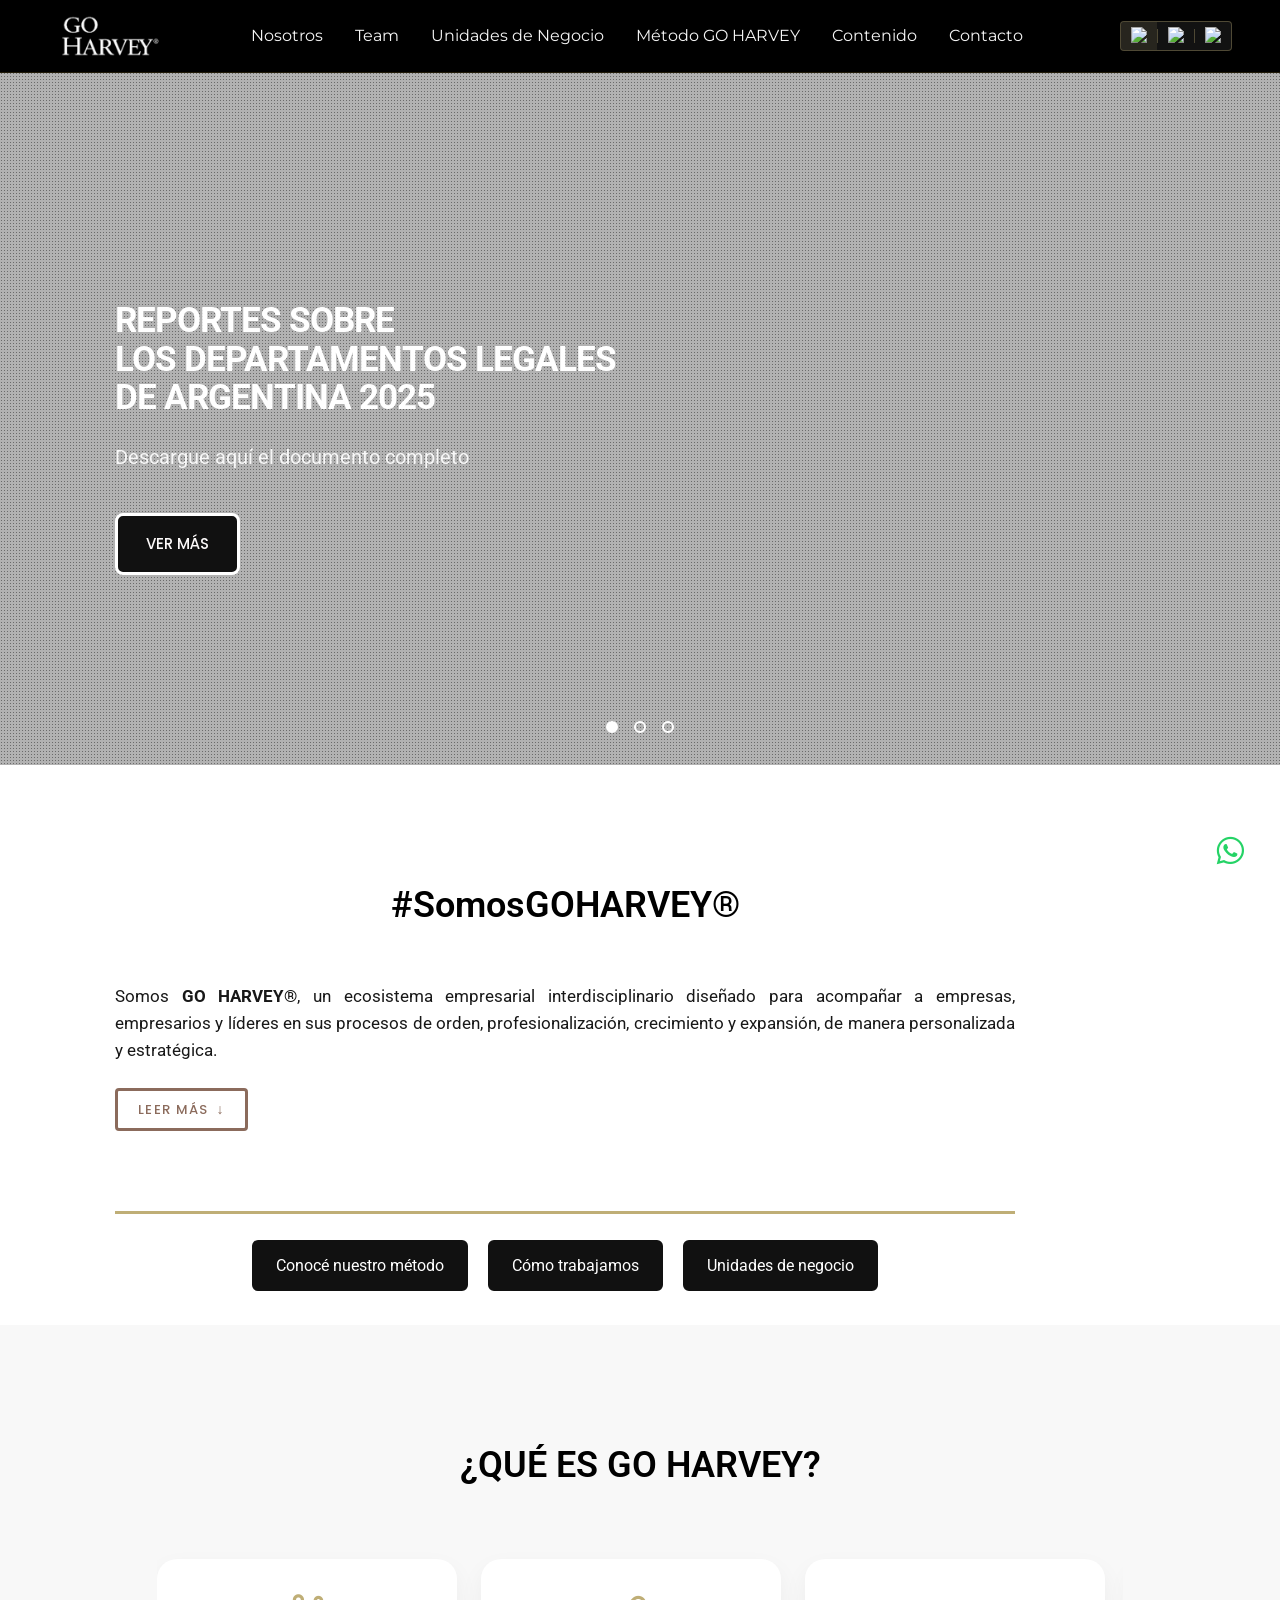
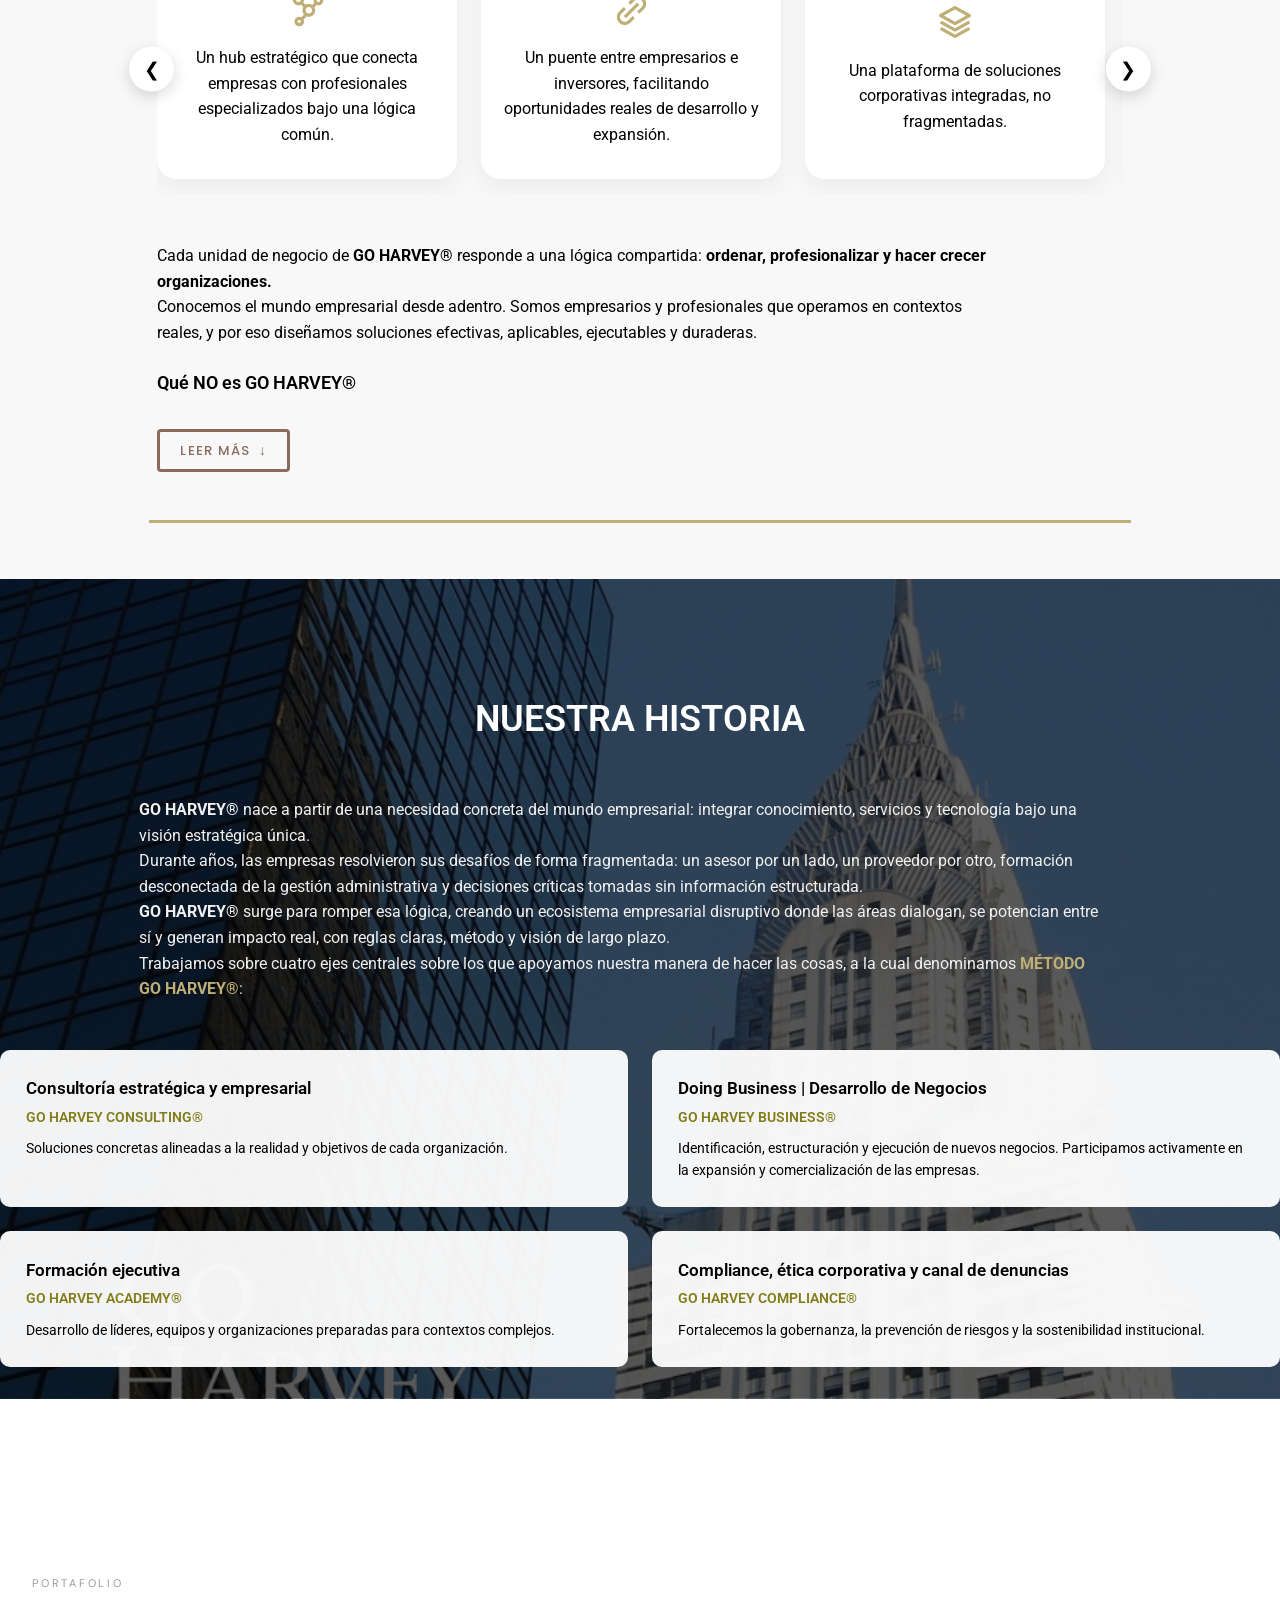
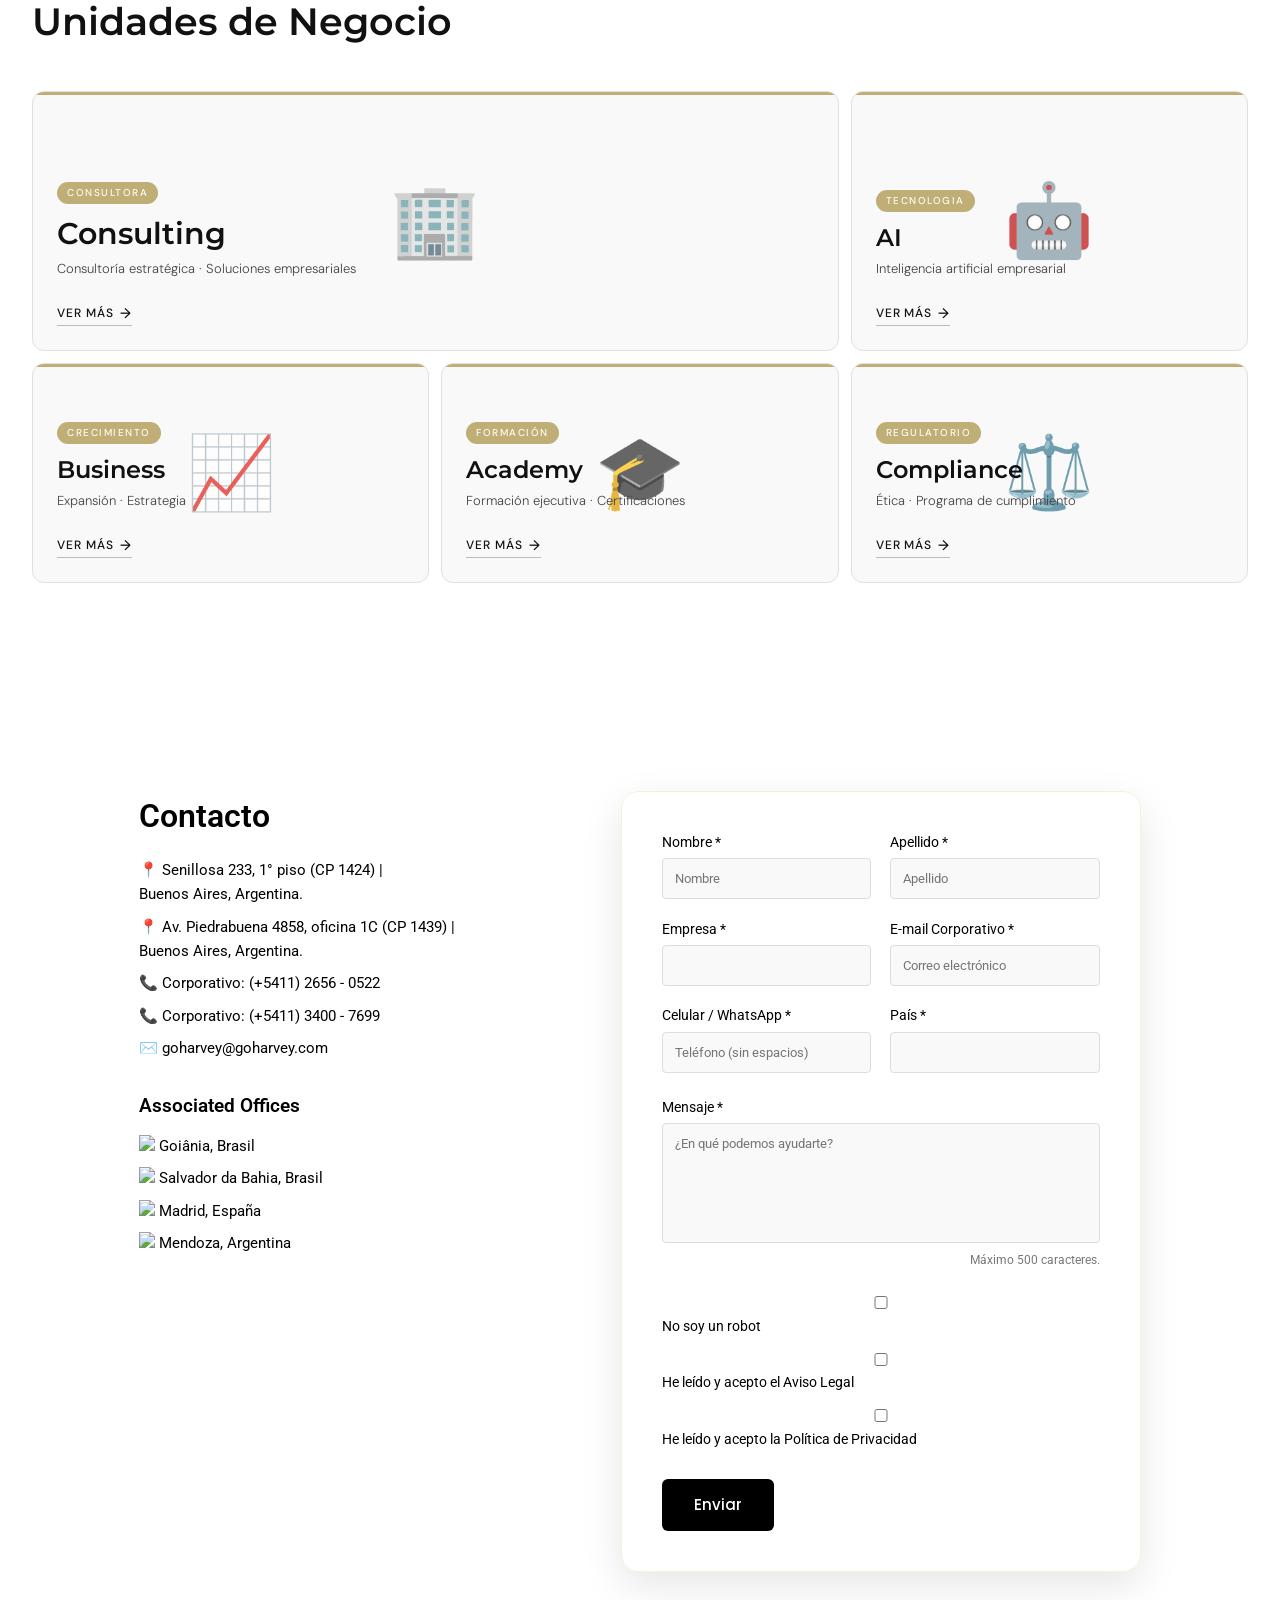
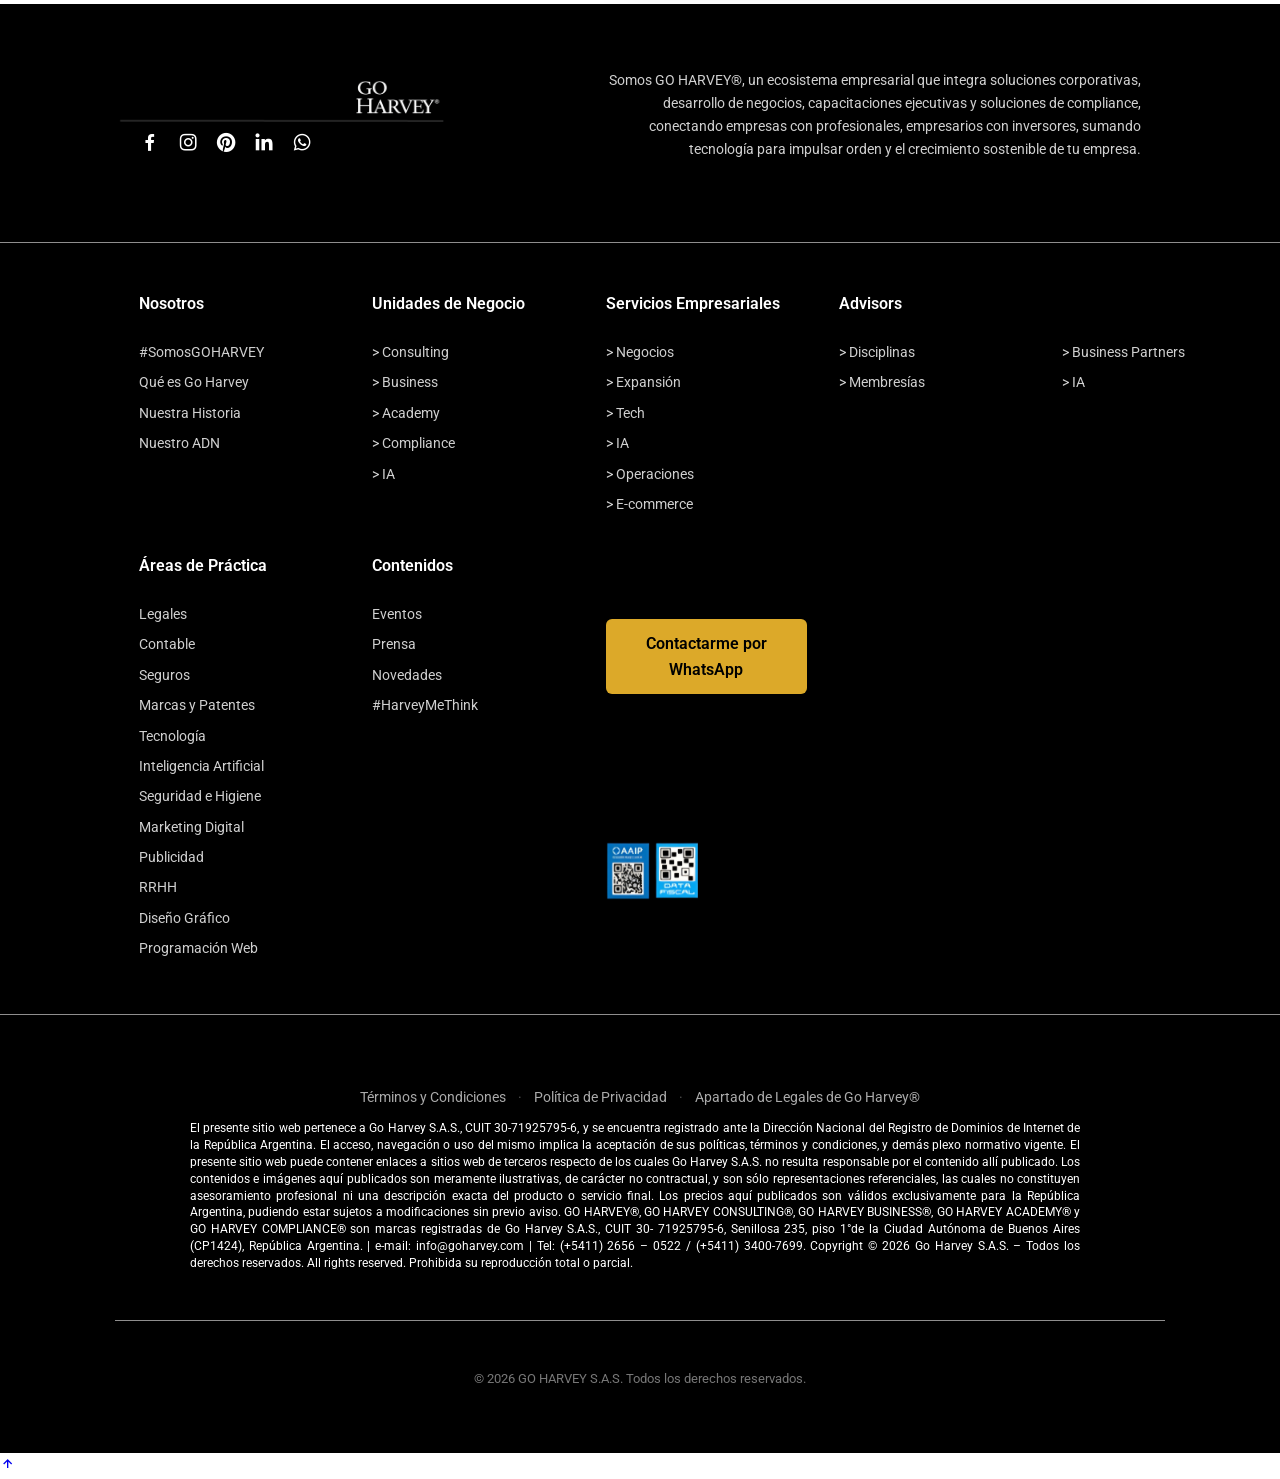
==== index.html @ 6072a7fe "Initial commit" ====
<!DOCTYPE html>
<html lang="es">
<head>
    <meta charset="UTF-8">
    <meta http-equiv="X-UA-Compatible" content="IE=edge">
    <meta name="viewport" content="width=device-width, initial-scale=1.0">
    <meta name="description" content="">
    <meta name="keywords" content="Franchising, Empresa, Franquicia, Franquicias, Franquiciar, Legal, Soluciones legales, Marketing,
    Branding Company, Obtener Franquicias, Franquiciacion de Empresa, Franquiciacion de Negocios, Emprendimientos, Estudio Jurídico,
    Derecho corporativo, Abogados laboral, Abogados de empresa, 
    Propiedad intelectual, Abogados defensa del consumidor, Abogados, Compliance y anticorrupción, Seguridad e higiene, Abogados marcas,
    Desarrollo de paginas web, Business.">
    <title>GO HARVEY</title>
    <link rel="shortcut icon" href="img/favicon.png" type="image/x-icon">
    <link rel="stylesheet" href="https://cdn.jsdelivr.net/npm/boxicons@latest/css/boxicons.min.css">
    <link rel="stylesheet" href="css/swiper-bundle.min.css">
    <link rel="preconnect" href="https://fonts.googleapis.com">
    <link rel="preconnect" href="https://fonts.gstatic.com" crossorigin>
    <link href="https://fonts.googleapis.com/css2?family=Roboto:ital,wght@0,300;0,400;0,500;0,700;0,900;1,400&display=swap" rel="stylesheet">
    <link href="https://fonts.googleapis.com/css2?family=Montserrat:wght@300;400;600;700&display=swap" rel="stylesheet">
    <link rel="preconnect" href="https://fonts.googleapis.com">
    <link href="https://fonts.googleapis.com/css2?family=Playfair+Display:wght@400;600&family=DM+Sans:wght@300;400;500&display=swap" rel="stylesheet">
    <link rel="stylesheet" href="css/style.css">
    <link rel="stylesheet" href="css/estilos.css">
    <link rel="stylesheet" href="css/header.css">
    <link rel="stylesheet" href="css/footer.css">
    <link rel="stylesheet" href="css/lang-switcher.css">
</head>

<body>
    <main class="main">
        <div id="header-container"></div>

        <!-- ══════════════════════════════════════
             HOME — VIDEO HERO
        ══════════════════════════════════════ -->
        <section class="home reveal" id="home">
            <div class="home-videos">
                <video class="home-video active" autoplay muted loop playsinline>
                    <source src="videos/video-1.mp4" type="video/mp4">
                </video>
                <video class="home-video" autoplay muted loop playsinline>
                    <source src="videos/video-2.mp4" type="video/mp4">
                </video>
                <video class="home-video" autoplay muted loop playsinline>
                    <source src="videos/video-3.mp4" type="video/mp4">
                </video>
            </div>

            <div class="home-overlay"></div>

            <div class="homecont container grid">

                <!-- Slide 1 -->
                <div class="homedata active">
                    <h1 class="homet" data-i18n="home.slide1.title">
                        Reportes sobre <br>
                        los Departamentos Legales <br>
                        de Argentina 2025
                    </h1>
                    <p class="homedes" data-i18n="home.slide1.desc">
                        Descargue aquí el documento completo
                    </p>
                    <div class="homebut">
                        <a href="#" class="button-cat" data-i18n="home.slide1.cta">VER MÁS</a>
                    </div>
                </div>

                <!-- Slide 2 -->
                <div class="homedata">
                    <h1 class="homet" data-i18n="home.slide2.title">
                        THE <br> GO HARVEY® <br> TEAM
                    </h1>
                    <p class="homedes" data-i18n="home.slide2.desc">
                        Gobernanza ejecutiva. Dirección estratégica. Ecosistema integrado
                    </p>
                    <a href="team.html" class="button-cat" data-i18n="home.slide2.cta">VER MÁS</a>
                </div>

                <!-- Slide 3 -->
                <div class="homedata">
                    <h1 class="homet" data-i18n="home.slide3.title">
                        Experiencia, Ética <br>
                        y Compromiso Profesional
                    </h1>
                    <p class="homedes" data-i18n="home.slide3.desc">
                        Soluciones jurídicas para empresas modernas
                    </p>
                    <a href="#" class="button-cat" data-i18n="home.slide3.cta">VER MÁS</a>
                </div>

            </div>

            <div class="home-controls">
                <button class="home-dot active" data-video="0"></button>
                <button class="home-dot" data-video="1"></button>
                <button class="home-dot" data-video="2"></button>
            </div>
        </section>


        <!-- ══════════════════════════════════════
             ABOUT — #SOMOSGOHARVEY
        ══════════════════════════════════════ -->
        <section class="section container about reveal delay-3" id="about">
            <div class="about-container">

                <div class="about-header">
                    <h4 class="stitle" data-i18n="about.hashtag">#SomosGOHARVEY®</h4>
                    <p class="about-intro" data-i18n="about.intro">
                        Somos <strong>GO HARVEY®</strong>, un ecosistema empresarial interdisciplinario diseñado para
                        acompañar a empresas, empresarios y líderes en sus procesos de orden, profesionalización,
                        crecimiento y expansión, de manera personalizada y estratégica.
                    </p>

                    <button class="btn-leer-mas" id="btnLeerMas" onclick="toggleLeerMas()">
                        <span data-i18n="about.readmore">Leer más</span> <span class="btn-arrow">↓</span>
                    </button>

                    <div class="about-expandible" id="aboutExpandible">
                        <div class="about-line"></div>
                        <p class="about-header" data-i18n="about.expand1">
                            Integramos consultoría estratégica, desarrollo de negocios, formación ejecutiva,
                            prevención de riesgos y soluciones de compliance, conectando empresas con
                            profesionales especializados, empresas con empresas (B2B) y empresarios con
                            inversores, incorporando tecnología aplicada —incluyendo Inteligencia Artificial—
                            para impulsar la toma de decisiones estratégicas, seguras y sostenibles.
                        </p>
                        <div class="about-line"></div>
                        <p class="about-header secondary" data-i18n="about.expand2">
                            Todo nuestro trabajo se articula bajo un estándar ético, estructurado y escalable,
                            pensado para el mundo de los negocios de hoy en día: contextos reales, complejos
                            y cambiantes.
                        </p>
                    </div>
                </div>

                <div class="about-extra about-expandible" id="aboutExpandible2">
                    <div class="about-line"></div>
                    <p data-i18n="about.expand3">
                        No operamos como un proveedor tradicional de servicios.
                        En <strong>GO HARVEY®</strong> actuamos como socios estratégicos de tu empresa,
                        involucrándonos en la toma de decisiones clave, en la ejecución y en la consolidación de
                        resultados que impactan directamente en el negocio.
                    </p>
                </div>

                <div class="about-line"></div>

                <div class="about-buttons">
                    <a href="metodo.html" class="button-about" data-i18n="about.btn.metodo">Conocé nuestro método</a>
                    <a href="metodo.html#como-trabajamos" class="button-about button-outline" data-i18n="about.btn.como">Cómo trabajamos</a>
                    <a href="unidades_negocio.html" class="button-about button-outline" data-i18n="about.btn.unidades">Unidades de negocio</a>
                </div>
            </div>
        </section>


        <!-- ══════════════════════════════════════
             QUE ES GO HARVEY
        ══════════════════════════════════════ -->
        <section class="section que-es reveal" id="que-es-go">

            <h2 class="stitle" data-i18n="que.title">¿QUÉ ES GO HARVEY?</h2>

            <div class="que-container container">

                <div class="que-carousel">
                    <button class="que-btn prev" onclick="scrollQue(-1)">❮</button>

                    <div class="que-track" id="queTrack">
                        <article class="que-card">
                            <i class='bx bx-network-chart'></i>
                            <p data-i18n="que.card1">Un hub estratégico que conecta empresas con profesionales especializados bajo una lógica común.</p>
                        </article>
                        <article class="que-card">
                            <i class='bx bx-link-alt'></i>
                            <p data-i18n="que.card2">Un puente entre empresarios e inversores, facilitando oportunidades reales de desarrollo y expansión.</p>
                        </article>
                        <article class="que-card">
                            <i class='bx bx-layer'></i>
                            <p data-i18n="que.card3">Una plataforma de soluciones corporativas integradas, no fragmentadas.</p>
                        </article>
                        <article class="que-card">
                            <i class='bx bx-buildings'></i>
                            <p data-i18n="que.card4">Un ecosistema empresarial diseñado para ordenar, profesionalizar y escalar organizaciones.</p>
                        </article>
                        <article class="que-card">
                            <i class='bx bx-brain'></i>
                            <p data-i18n="que.card5">Un modelo empresarial que incorpora tecnología e inteligencia artificial para optimizar procesos.</p>
                        </article>
                    </div>

                    <button class="que-btn next" onclick="scrollQue(1)">❯</button>
                </div>

                <div class="que-text">
                    <p class="abdes" data-i18n="que.text1">
                        Cada unidad de negocio de <strong>GO HARVEY®</strong> responde a una lógica compartida:
                        <strong>ordenar, profesionalizar y hacer crecer organizaciones.</strong>
                    </p>
                    <p class="abdes" data-i18n="que.text2">
                        Conocemos el mundo empresarial desde adentro.
                        Somos empresarios y profesionales que operamos en contextos reales, y por eso
                        diseñamos soluciones efectivas, aplicables, ejecutables y duraderas.
                    </p>

                    <h3 class="about-subtitle" data-i18n="que.noES.title">Qué NO es GO HARVEY®</h3>

                    <button class="btn-leer-mas2" id="btnLeerMas2" onclick="toggleLeerMas2()">
                        <span data-i18n="about.readmore">Leer más</span> <span class="btn-arrow">↓</span>
                    </button>

                    <ul class="about-list about-exp" id="aboutExp">
                        <li><p class="abdes" data-i18n="que.noES.1">Una consultora genérica que vende diagnósticos sin ejecución.</p></li>
                        <li><p class="abdes" data-i18n="que.noES.2">Una oficina tradicional de profesionales de diferentes disciplinas, trabajando de forma aislada.</p></li>
                        <li><p class="abdes" data-i18n="que.noES.3">Un marketplace de servicios sin criterio ni responsabilidad estratégica.</p></li>
                        <li><p class="abdes" data-i18n="que.noES.4">Un proveedor que entrega informes y se retira.</p></li>
                    </ul>
                </div>

                <div class="about-line"></div>
            </div>
        </section>


        <!-- ══════════════════════════════════════
             NUESTRA HISTORIA
        ══════════════════════════════════════ -->
        <section class="section historia reveal" id="nuestra-historia">
            <div class="historia-container container">
                <h2 class="stitle" data-i18n="historia.title">NUESTRA HISTORIA</h2>

                <p class="abdes" data-i18n="historia.p1">
                    <strong>GO HARVEY®</strong> nace a partir de una necesidad concreta del mundo empresarial:
                    integrar conocimiento, servicios y tecnología bajo una visión estratégica única.
                </p>
                <p class="abdes" data-i18n="historia.p2">
                    Durante años, las empresas resolvieron sus desafíos de forma fragmentada:
                    un asesor por un lado, un proveedor por otro, formación desconectada de la gestión
                    administrativa y decisiones críticas tomadas sin información estructurada.
                </p>
                <p class="abdes" data-i18n="historia.p3">
                    <strong>GO HARVEY®</strong> surge para romper esa lógica, creando un ecosistema empresarial
                    disruptivo donde las áreas dialogan, se potencian entre sí y generan impacto real,
                    con reglas claras, método y visión de largo plazo.
                </p>
                <p class="abdes" data-i18n="historia.p4">
                    Trabajamos sobre cuatro ejes centrales sobre los que apoyamos nuestra manera de hacer
                    las cosas, a la cual denominamos <strong><a href="metodo.html">MÉTODO GO HARVEY®</a></strong>:
                </p>
            </div>

            <div class="historia-metodo">
                <div class="metodo-item">
                    <h4 data-i18n="historia.m1.title">Consultoría estratégica y empresarial</h4>
                    <span translate="no">GO HARVEY CONSULTING®</span>
                    <p data-i18n="historia.m1.desc">Soluciones concretas alineadas a la realidad y objetivos de cada organización.</p>
                </div>
                <div class="metodo-item">
                    <h4 data-i18n="historia.m2.title">Doing Business | Desarrollo de Negocios</h4>
                    <span translate="no">GO HARVEY BUSINESS®</span>
                    <p data-i18n="historia.m2.desc">Identificación, estructuración y ejecución de nuevos negocios. Participamos activamente en la expansión y comercialización de las empresas.</p>
                </div>
                <div class="metodo-item">
                    <h4 data-i18n="historia.m3.title">Formación ejecutiva</h4>
                    <span translate="no">GO HARVEY ACADEMY®</span>
                    <p data-i18n="historia.m3.desc">Desarrollo de líderes, equipos y organizaciones preparadas para contextos complejos.</p>
                </div>
                <div class="metodo-item">
                    <h4 data-i18n="historia.m4.title">Compliance, ética corporativa y canal de denuncias</h4>
                    <span translate="no">GO HARVEY COMPLIANCE®</span>
                    <p data-i18n="historia.m4.desc">Fortalecemos la gobernanza, la prevención de riesgos y la sostenibilidad institucional.</p>
                </div>
            </div>
        </section>


        <!-- ══════════════════════════════════════
             CATEGORÍAS — UNIDADES DE NEGOCIO
        ══════════════════════════════════════ -->
        <section id="categorias" class="section category reveal">
            <div class="sec-wrap">
                <p class="sec-label" data-i18n="cat.label">Portafolio</p>
                <h2 class="sec-title" data-i18n="cat.title">Unidades de Negocio</h2>

                <div class="grid-main">

                    <div class="catcard featured" onclick="window.location.href='consulting.html'">
                        <div class="card-accent a1"></div>
                        <div class="card-bg">🏢</div>
                        <div class="card-body">
                            <span class="card-tag t1" data-i18n="cat.tag.consulting">Consultora</span>
                            <h3 class="card-name" translate="no">Consulting</h3>
                            <p class="card-desc" data-i18n="cat.desc.consulting">Consultoría estratégica · Soluciones empresariales</p>
                            <a class="card-link" href="consulting.html"><span data-i18n="cat.vermas">Ver más</span> <span class="arrow">→</span></a>
                        </div>
                    </div>

                    <div class="catcard" onclick="window.location.href='ia.html'">
                        <div class="card-accent a5"></div>
                        <div class="card-bg">🤖</div>
                        <div class="card-body">
                            <span class="card-tag t5" data-i18n="cat.tag.ia">Tecnologia</span>
                            <h3 class="card-name" translate="no">AI</h3>
                            <p class="card-desc" data-i18n="cat.desc.ia">Inteligencia artificial empresarial</p>
                            <a class="card-link" href="ia.html"><span data-i18n="cat.vermas">Ver más</span> <span class="arrow">→</span></a>
                        </div>
                    </div>

                    <div class="catcard" onclick="window.location.href='business.html'">
                        <div class="card-accent a2"></div>
                        <div class="card-bg">📈</div>
                        <div class="card-body">
                            <span class="card-tag t2" data-i18n="cat.tag.business">Crecimiento</span>
                            <h3 class="card-name" translate="no">Business</h3>
                            <p class="card-desc" data-i18n="cat.desc.business">Expansión · Estrategia</p>
                            <a class="card-link" href="business.html"><span data-i18n="cat.vermas">Ver más</span> <span class="arrow">→</span></a>
                        </div>
                    </div>

                    <div class="catcard" onclick="window.location.href='academy.html'">
                        <div class="card-accent a3"></div>
                        <div class="card-bg">🎓</div>
                        <div class="card-body">
                            <span class="card-tag t3" data-i18n="cat.tag.academy">Formación</span>
                            <h3 class="card-name" translate="no">Academy</h3>
                            <p class="card-desc" data-i18n="cat.desc.academy">Formación ejecutiva · Certificaciones</p>
                            <a class="card-link" href="academy.html"><span data-i18n="cat.vermas">Ver más</span> <span class="arrow">→</span></a>
                        </div>
                    </div>

                    <div class="catcard" onclick="window.location.href='compliance.html'">
                        <div class="card-accent a4"></div>
                        <div class="card-bg">⚖️</div>
                        <div class="card-body">
                            <span class="card-tag t4" data-i18n="cat.tag.compliance">Regulatorio</span>
                            <h3 class="card-name" translate="no">Compliance</h3>
                            <p class="card-desc" data-i18n="cat.desc.compliance">Ética · Programa de cumplimiento</p>
                            <a class="card-link" href="compliance.html"><span data-i18n="cat.vermas">Ver más</span> <span class="arrow">→</span></a>
                        </div>
                    </div>

                </div>
            </div>
        </section>


        <!-- ══════════════════════════════════════
             CONTACTO
        ══════════════════════════════════════ -->
        <section class="section contact" id="contacto">
            <div class="contact-container container">

                <!-- Columna izquierda -->
                <div class="contact-info">
                    <h2 class="contact-title" data-i18n="contact.title">Contacto</h2>

                    <ul class="contact-list">
                        <li>📍 Senillosa 233, 1° piso (CP 1424) | <br> Buenos Aires, Argentina.</li>
                        <li>📍 Av. Piedrabuena 4858, oficina 1C (CP 1439) | <br> Buenos Aires, Argentina.</li>
                        <li>📞 Corporativo: (+5411) 2656 - 0522</li>
                        <li>📞 Corporativo: (+5411) 3400 - 7699</li>
                        <li>✉️ goharvey@goharvey.com</li>
                    </ul>

                    <h3 class="contact-subtitle" data-i18n="contact.offices">Associated Offices</h3>
                    <ul class="offices-list">
                        <li><img src="https://flagcdn.com/w20/br.png"> Goiânia, Brasil</li>
                        <li><img src="https://flagcdn.com/w20/br.png"> Salvador da Bahia, Brasil</li>
                        <li><img src="https://flagcdn.com/w20/es.png"> Madrid, España</li>
                        <li><img src="https://flagcdn.com/w20/ar.png"> Mendoza, Argentina</li>
                    </ul>

                    <div class="contact-map">
                        <iframe
                            src="https://www.google.com/maps?q=Senillosa+235+Buenos+Aires&output=embed"
                            loading="lazy">
                        </iframe>
                    </div>
                </div>

                <!-- Columna derecha — formulario -->
                <div class="contact-form">
                    <form id="formContacto" method="POST" action="form.php">
                        <div class="form-grid">
                            <div>
                                <label data-i18n="contact.form.nombre">Nombre *</label>
                                <input type="text" name="nombre" data-i18n-ph="contact.form.nombre_ph" placeholder="Nombre" maxlength="30" pattern="[A-Za-zÁÉÍÓÚáéíóúñÑ ]{2,30}" title="Ingrese solo letras" required>
                            </div>
                            <div>
                                <label data-i18n="contact.form.apellido">Apellido *</label>
                                <input type="text" name="apellido" data-i18n-ph="contact.form.apellido_ph" placeholder="Apellido" maxlength="30" pattern="[A-Za-zÁÉÍÓÚáéíóúñÑ ]{2,30}" title="Ingrese solo letras" required>
                            </div>
                            <div>
                                <label data-i18n="contact.form.empresa">Empresa *</label>
                                <input type="text" name="empresa" data-i18n-ph="contact.form.empresa_ph" placeholder="" maxlength="30" pattern="[A-Za-zÁÉÍÓÚáéíóúñÑ ]{2,30}" required>
                            </div>
                            <div>
                                <label data-i18n="contact.form.email">E-mail Corporativo *</label>
                                <input type="email" name="email" data-i18n-ph="contact.form.email_ph" placeholder="Correo electrónico" required>
                            </div>
                            <div>
                                <label data-i18n="contact.form.tel">Celular / WhatsApp *</label>
                                <input type="text" name="telefono" data-i18n-ph="contact.form.tel_ph" placeholder="Teléfono (sin espacios)" pattern="[0-9+ ]{8,20}" inputmode="tel" maxlength="20" required>
                            </div>
                            <div>
                                <label data-i18n="contact.form.pais">País *</label>
                                <input type="text" name="pais" data-i18n-ph="contact.form.pais_ph" placeholder="" maxlength="30" pattern="[A-Za-zÁÉÍÓÚáéíóúñÑ ]{2,30}" required>
                            </div>
                        </div>

                        <div class="form-message">
                            <label data-i18n="contact.form.mensaje">Mensaje *</label>
                            <textarea name="mensaje" data-i18n-ph="contact.form.mensaje_ph" placeholder="¿En qué podemos ayudarte?" maxlength="500" required></textarea>
                            <span class="char-limit" data-i18n="contact.form.charlimit">Máximo 500 caracteres.</span>
                        </div>

                        <div class="form-checks">
                            <label><input type="checkbox" name="robot" required> <span data-i18n="contact.form.robot">No soy un robot</span></label>
                            <label><input type="checkbox" name="legal" required> <span data-i18n="contact.form.legal">He leído y acepto el Aviso Legal</span></label>
                            <label><input type="checkbox" name="privacidad" required> <span data-i18n="contact.form.privacidad">He leído y acepto la Política de Privacidad</span></label>
                        </div>

                        <input type="text" name="website" style="display:none">
                        <button type="submit" class="btn-submit" data-i18n="contact.send">Enviar</button>
                    </form>
                </div>

            </div>
        </section>

        <div id="footer-container"></div>

        <div class="floating-buttons">
            <button id="scrollTopBtn">↑</button>
            <a href="#" class="scrollup" id="scroll-up">
                <i class="bx bx-up-arrow-alt scrollupicon"></i>
            </a>
            <a href="https://www.whatsapp.com/channel/0029VbBnHM3Jf05YKOohJb1y" class="whatsapp-btn" target="_blank">
                <i class="bx bxl-whatsapp"></i>
            </a>
        </div>
    </main>

    <!-- ══════════════════════════════════════
         SCRIPTS — orden obligatorio
    ══════════════════════════════════════ -->
    
    <script src="https://cdn.jsdelivr.net/npm/i18next@23/i18next.min.js"></script>
    <script src="js/i18n.js"></script>
    <script src="js/layout.js"></script>
    <script src="js/main.js"></script>
    <script src="js/scrollreveal.js"></script>
    <script src="js/news-letter.js"></script>
    <script src="js/swiper-bundle.min.js"></script>

    <!-- Video slider -->
    <script>
    document.addEventListener('DOMContentLoaded', () => {
        const videos = document.querySelectorAll('.home-video');
        const texts  = document.querySelectorAll('.homedata');
        const dots   = document.querySelectorAll('.home-dot');
        if (!videos.length) return;

        let current = 0;
        const duration = 7000;

        function showSlide(index) {
            videos.forEach(v => v.classList.remove('active'));
            texts.forEach(t => t.classList.remove('active'));
            dots.forEach(d => d.classList.remove('active'));
            videos[index].classList.add('active');
            texts[index].classList.add('active');
            dots[index].classList.add('active');
            current = index;
        }

        dots.forEach(dot => {
            dot.addEventListener('click', () => showSlide(Number(dot.dataset.video)));
        });

        let interval = setInterval(nextSlide, duration);

        function nextSlide() {
            current = (current + 1) % videos.length;
            showSlide(current);
        }

        document.querySelector('.home').addEventListener('mouseenter', () => clearInterval(interval));
        document.querySelector('.home').addEventListener('mouseleave', () => { interval = setInterval(nextSlide, duration); });
    });
    </script>

    <!-- Formulario AJAX -->
    <script>
    document.addEventListener("DOMContentLoaded", function(){
        const form = document.getElementById("formContacto");
        form.addEventListener("submit", function(e){
            e.preventDefault();
            const data = new FormData(form);
            fetch("form.php", { method: "POST", body: data })
                .then(res => res.text())
                .then(res => {
                    if(res === "OK"){ alert("Mensaje enviado correctamente ✔"); form.reset(); }
                    else { alert("Error al enviar"); }
                })
                .catch(() => alert("Error de conexión"));
        });
    });
    </script>

    <!-- Expandibles -->
    <script>
    function toggleLeerMas() {
        const btn = document.getElementById('btnLeerMas');
        const bloques = document.querySelectorAll('.about-expandible');
        const estaAbierto = btn.classList.contains('abierto');
        bloques.forEach(el => el.classList.toggle('abierto'));
        btn.classList.toggle('abierto');
        const span = btn.querySelector('[data-i18n]');
        if (span) {
            const key = estaAbierto ? 'about.readmore' : 'about.readless';
            span.setAttribute('data-i18n', key);
            span.innerHTML = i18next.t(key);
        }
    }
    function toggleLeerMas2() {
        const btn = document.getElementById('btnLeerMas2');
        const bloques = document.querySelectorAll('.about-exp');
        const estaAbierto = btn.classList.contains('abierto');
        bloques.forEach(el => el.classList.toggle('abierto'));
        btn.classList.toggle('abierto');
        const span = btn.querySelector('[data-i18n]');
        if (span) {
            const key = estaAbierto ? 'about.readmore' : 'about.readless';
            span.setAttribute('data-i18n', key);
            span.innerHTML = i18next.t(key);
        }
    }
    </script>

    <!-- Carousel "Qué es" -->
    <script>
    function scrollQue(direction){
        const track = document.getElementById("queTrack");
        track.scrollBy({ left: direction * 320, behavior: "smooth" });
    }
    </script>

    <script src="js/btn-up.js"></script>
</body>
</html>
---- css/style.css ----
@import url('https://fonts.googleapis.com/css2?family=Poppins:wght@400;500;600;900&display=swap');

* {
    box-sizing: border-box;
    padding: 0;
    margin: 0;
}

/* Estado inicial */
.reveal {
  opacity: 0;
  transform: translateY(80px);
  transition: opacity 4s cubic-bezier(.19,1,.22,1),
              transform 4s cubic-bezier(.19,1,.22,1);
}


/* Cuando aparece */
.reveal.active {
  opacity: 1;
  transform: translateY(0);
}

.reveal.delay-1 { transition-delay: .5s; }
.reveal.delay-2 { transition-delay: .3s; }
.reveal.delay-3 { transition-delay: .8s; }


html {
    scroll-behavior: smooth;
    font-family: 'Roboto', sans-serif;
}

body {
    margin: 3.5rem 0 0 0;
    font-size: 16px;
    background: #fff;
    color: rgb(0, 0, 0);
    font-family: 'Roboto', sans-serif;
    font-weight: 400;
    line-height: 1.6;
}

h1, h2, h3, h4 {

    font-weight: 600;
}

ul {
    list-style: none;
}

a {
    text-decoration: none;
}

img {
    max-width: 100%;
    height: auto;
}

button,
input {
    border: none;
    outline: none;
}

button {
    cursor: pointer;
    font-family: 'Poppins', sans-serif;
    font-size: .938rem;
}

.section {
    padding: 4.5rem 0 2rem;
}

.stitle {
    font-size: 2.25rem !important;
    margin-bottom: 2rem;
    text-align: center;
}

.container {
    margin: 0 1.5rem;
    max-width: 1050px; 
    margin-left: auto;
    margin-right: auto;
}

.grid {
    display: grid;
}

.main {
    overflow: hidden;
}



/* HOME HERO */
.home {
  position: relative;
  height: 100vh;
  overflow: hidden;
}


/* Videos */
.home-videos {
  position: absolute;
  inset: 0;
}

.home-video {
  position: absolute;
  inset: 0;
  width: 100%;
  height: 100%;
  object-fit: cover;
  opacity: 0;
  transform: scale(1.05);
  transition: opacity .8s ease, transform 6s ease;
}

.home-video.active {
  opacity: 1;
 transform: scale(1);
}

/* Overlay */
.home-overlay {
  position: absolute;
  inset: 0;
  background-image: radial-gradient(rgba(0,0,0,0.4) 1px, transparent 1px);
    background-size: 3px 3px;
    background-color: rgba(0,0,0,0.3); /* Mantiene el oscurecimiento */
    z-index: 1;
}

/* Contenido */
.homecont {
  position: relative;
  z-index: 2;
  height: 100%;
  align-items: center;
}

.homedata {
  color: #fff;
  max-width: 720px;
  position: absolute; 
  transform: translateY(-50%) translateY(15px);
  opacity: 0;
  visibility: hidden;  
  transition: opacity 1.2s ease, transform 1.2s cubic-bezier(0.22, 1, 0.36, 1);
  backface-visibility: hidden;
  -webkit-backface-visibility: hidden; 
  perspective: 1000px;
  will-change: opacity, transform;
}

.homedata.active {
  opacity: 1;
  transform: translateY(0);
  visibility: visible; 
  position: relative; 
}

/* Botones */
.home-controls {
  position: absolute;
  bottom: 2rem;
  left: 50%;
  transform: translateX(-50%);
  display: flex;
  gap: 1rem;
  z-index: 3;
}

.home-dot {
  width: 12px;
  height: 12px;
  border-radius: 50%;
  border: 1px solid #fff;
  background: transparent;
  cursor: pointer;
}

.home-dot.active {
  background: #fff;
}

/* Tablets en adelante (768px) */
@media screen and (min-width: 768px) {
    .homet {
        font-size: 3.5rem;
        /* Usamos clamp para que el texto sea fluido entre móvil y escritorio sin saltos bruscos */
        font-size: clamp(2rem, 5vw, 4.5rem);
        line-height: 1.1;
    margin-bottom: 1.5rem;
    font-weight: 700;
    text-transform: uppercase;
    letter-spacing: -1px;
    }
    
   .homedes {
    font-size: clamp(1rem, 2vw, 1.25rem);
    margin-bottom: 2.5rem;
    max-width: 600px;
    color: rgba(255, 255, 255, 0.9);
    }

   
    .homedata.active .homet {
        animation: fadeInUp 0.8s ease forwards 0.2s;
    }

    .homedata.active .homedes {
        animation: fadeInUp 0.8s ease forwards 0.4s;
    }
    .homedata.active .button-cat {
    animation: fadeInUp 0.8s ease forwards 0.6s;
    .homecont {
        text-align: left; 
    }
}
}
/* Keyframes para el efecto de revelado */
@keyframes fadeInUp {
    from {
        opacity: 0;
        transform: translateY(20px);
    }
    to {
        opacity: 1;
        transform: translateY(0);
    }
}

@media screen and (max-width: 767px) {
    .homecont {
        /* Centramos todo en móviles para mejor estética */
        display: flex;
        justify-content: center;
        text-align: center;
        padding: 0 1.5rem;
    }

    .homedata {
        width: 100%;
        max-width: 100%;
    }

    /* Hacemos los puntos de control un poco más grandes para que sean fáciles de tocar */
    .home-dot {
        width: 14px;
        height: 14px;
    }
}
/* Evitar que los videos se vean "aplastados" en pantallas muy anchas o raras */
.home-video {
    object-position: center;
}

/* Ajuste para los puntos/controles */
.home-controls {
    position: absolute;
    bottom: 2rem;
    left: 50%;
    transform: translateX(-50%);
    display: flex;
    gap: 1rem;
    z-index: 10;
}

.home-dot {
    width: 12px;
    height: 12px;
    border-radius: 50%;
    border: 2px solid #fff;
    background: transparent;
    cursor: pointer;
}

.home-dot.active {
    background: #fff;
}



.button {
    display: inline-block;
    background-color: #171717;
    color: #fff;
    padding: 1rem 1.75rem;
    border-radius: .5rem;
    font-weight: 500;
    transition: .3s;
}

.button-cat {
    cursor: pointer;
    font-family: 'Poppins', sans-serif;
    font-size: .938rem;
}

.button-cat{
    display: inline-block;
    background-color: #111111;
    color: #fcf9f9;
    border: 3px solid #ffffff;
    padding: 1rem 1.75rem;
    border-radius: .5rem;
    font-weight: 500;
    transition: .3s;
}

.button-cat:hover {
    background-color: #D8B97A;
}

.buttonicon {
    font-size: 1.25rem;
}


/* ABOUT */
.about-container{
    max-width: 900px;
    width: 100%;
}
.about {
    padding: 4rem 1rem;
    text-align: center;
}

/* HEADER */
.about-header {
    width: 100%;
    max-width: 900px;
    margin: 0 auto 3rem;
    text-align: justify;
}

.about-title {
    font-size: 1.6rem;
    margin: 1rem 0;
}

.about-intro {
    text-align: justify; 
    opacity: 0.9;
}

/* LÍNEA DECORATIVA */
.about-line {
    width: 100%;
    height: 3px;
    background: #BFAE76;
    margin: 1.5rem 0;
}



/* CIERRE */
.about-extra {
    max-width: 900px;
    width: 100%;
    margin: 0 auto 2rem;
    text-align: justify;
}


.about-intro,
.about-highlight,
.about-extra {
    font-size: 17px;
    line-height: 1.6;
    max-width: 900px;
    width: 100%;
}


/* BOTONES */
.about-buttons {
    display: flex;
    flex-wrap: wrap;
    justify-content: center;
    gap: 1rem;
}

/* BOTONES (mejorados) */
.button-about {
    background: #111;
    color: #fff;
    border: 2px solid #ffffff;
    padding: 0.8rem 1.5rem;
    border-radius: 0.5rem;
    transition: 0.3s;
}

.button-about:hover {
    background: #BFAE76;
    color: #000;
}


/* EXPANDIBLE */
.about-expandible {
    max-height: 0;
    overflow: hidden;
    opacity: 0;
    transition: max-height 0.6s ease, opacity 0.5s ease;
}

.about-expandible.abierto {
    max-height: 1000px;
    opacity: 1;
}
.about-exp {
    max-height: 0;
    overflow: hidden;
    opacity: 0;
    transition: max-height 0.6s ease, opacity 0.5s ease;
}

.about-exp.abierto {
    max-height: 1000px;
    opacity: 1;
}

/* BOTÓN LEER MÁS */
.btn-leer-mas {
    display: inline-flex;
    align-items: center;
    gap: 8px;
    margin-top: 1.5rem;
    background: none;
    border: 3px solid #8b6b5c;
    color: #8b6b5c;
    font-size: 13px;
    font-weight: 500;
    letter-spacing: 0.1em;
    text-transform: uppercase;
    padding: 8px 20px;
    border-radius: 4px;
    cursor: pointer;
    transition: background 0.2s, color 0.2s;
}

.btn-leer-mas:hover {
    background: #BFAE76;
    color: #fff;
}

.btn-leer-mas .btn-arrow {
    display: inline-block;
    transition: transform 0.3s ease;
    font-size: 14px;
}

.btn-leer-mas.abierto .btn-arrow {
    transform: rotate(180deg);
}

/* BOTÓN LEER MÁS */
.btn-leer-mas2 {
    display: inline-flex;
    align-items: center;
    gap: 8px;
    margin-top: 1.5rem;
    background: none;
    border: 3px solid #8b6b5c;
    color: #8b6b5c;
    font-size: 13px;
    font-weight: 500;
    letter-spacing: 0.1em;
    text-transform: uppercase;
    padding: 8px 20px;
    border-radius: 4px;
    cursor: pointer;
    transition: background 0.2s, color 0.2s;
}

.btn-leer-mas2:hover {
    background: #BFAE76;
    color: #fff;
}

.btn-leer-mas2 .btn-arrow {
    display: inline-block;
    transition: transform 0.3s ease;
    font-size: 14px;
}

.btn-leer-mas2.abierto .btn-arrow {
    transform: rotate(180deg);
}


/* ===== QUE ES GO HARVEY (ESTILO PILARES) ===== */

.que-es{
    background: #f8f8f8;
}
/* ===== CARRUSEL GO HARVEY ===== */

.que-es{
    background: #f8f8f8;
}

.que-carousel{
    position: relative;
    margin-top: 2rem;
}

/* TRACK */
.que-track{
    display: flex;
    gap: 1.5rem;
    overflow-x: auto;
    scroll-behavior: smooth;
    padding: 1rem 0;
}

/* ocultar scrollbar */
.que-track::-webkit-scrollbar{
    display: none;
}

/* CARDS (MAS LARGAS 👇) */
.que-card{
    min-width: 300px;
    max-width: 300px;
    height: 220px; /* 🔥 más altura */
    
    background: #fff;
    border-radius: 20px;
    padding: 2rem 1.4rem;
    
    display: flex;
    flex-direction: column;
    justify-content: center;

    text-align: center;

    box-shadow: 0 10px 24px rgba(0,0,0,.05);
    transition: transform .3s ease, box-shadow .3s ease;
}

.que-card:hover{
    transform: translateY(-6px);
    box-shadow: 0 14px 30px rgba(0,0,0,.10);
}

/* ICONO */
.que-card i{
    font-size: 2.4rem;
    color: #BFAE76;
    margin-bottom: 1rem;
}

/* TEXTO */
.que-card p{
    line-height: 1.6;
}

/* BOTONES */
.que-btn{
    position: absolute;
    top: 50%;
    transform: translateY(-50%);
    
    background: #fff;
    border: none;
    width: 45px;
    height: 45px;
    border-radius: 50%;
    
    box-shadow: 0 5px 15px rgba(0,0,0,.15);
    cursor: pointer;
    
    font-size: 1.2rem;
    transition: 0.3s;
    z-index: 2;
}

.que-btn:hover{
    background: #BFAE76;
    color: #fff;
}

.que-btn.prev{
    left: -20px;
}

.que-btn.next{
    right: -20px;
}

/* TEXTO INFERIOR */
.que-text{
    margin-top: 3rem;
    max-width: 900px;
}

/* LISTA */
.about-list{
    margin-top: 1.5rem;
    padding-left: 1.2rem;
}

.about-list li{
    margin-bottom: .8rem;
    list-style: disc;
    text-align: left;
}

@media (max-width: 768px){

    .que-card{
        min-width: 260px;
        max-width: 260px;
        height: 200px;
    }

    .que-btn{
        display: none; /* en mobile se usa swipe */
    }
}



















/* ================= NUESTRA HISTORIA BACKGROUND ================= */

.historia{
    position: relative;
    width: 100%;
    padding: 6rem 0;

    /* imagen + capa oscura */
    background: linear-gradient(
        rgba(0,0,0,0.65),
        rgba(0,0,0,0.65)
    ),
    url('../img/29.png');

    background-size: cover;
    background-position: center;
    background-attachment: fixed;
}


.historia-metodo {
    margin-top: 3rem;
    display: flex;
    flex-direction: column;
    gap: 1.5rem;
}

.historia .stitle{
    color:#fff;
}

.historia .abdes{
    color:#f1f1f1;
}

.historia a{
    color:#BFAE76;
}

/* GRID 2x2 */
.historia-metodo {
    margin-top: 3rem;
    display: grid;
    grid-template-columns: repeat(2, 1fr);
    gap: 1.5rem;
}

/* TARJETAS */
.metodo-item {
    background: rgba(255,255,255,0.95);
    padding: 1.6rem;
    border-radius: 10px;
    transition: 0.3s;
    text-align: left;
}

/* TITULO */
.metodo-item h4 {
    font-size: 1.05rem;
    margin-bottom: 0.3rem;
}

/* SUBTITULO */
.metodo-item span {
    display: block;
    font-weight: 600;
    margin-bottom: 0.6rem;
    color: #827c18;
    font-size: 0.85rem;
}

/* TEXTO */
.metodo-item p {
    font-size: 0.9rem;
    line-height: 1.5;
}

/* HOVER SUTIL */
.metodo-item:hover {
    transform: translateY(-4px);
    box-shadow: 0 10px 25px rgba(0,0,0,0.1);
}



/*-----------------------------CATEGORY-------------------------------*/

/* ── SECCIÓN ── */
.sec-wrap {
  padding: 4rem 2rem;
  font-family: 'DM Sans', sans-serif;
}

.sec-label {
  font-size: 11px;
  letter-spacing: 0.25em;
  text-transform: uppercase;
  color: #999;
  margin: 0 0 0.5rem;
  font-weight: 400;
}

.sec-title {
  font-family: 'Montserrat', sans-serif;
  font-size: 2.4rem;
  font-weight: 600;
  color: #111;
  margin: 0 0 3rem;
  line-height: 1.1;
}

/* ── GRILLA ── */
.grid-main {
  display: grid;
  grid-template-columns: 1fr 1fr 1fr;
  gap: 12px;
}

/* ── TARJETAS ── */
.catcard {
  position: relative;
  overflow: hidden;
  border-radius: 12px;
  border: 0.5px solid #e0e0e0;
  background: #f9f9f9;
  cursor: pointer;
  transition: transform 0.35s cubic-bezier(0.22, 1, 0.36, 1), border-color 0.2s;
  min-height: 220px;
  display: flex;
  align-items: flex-end;
}



.catcard.featured {
  grid-column: span 2;
  min-height: 260px;
}

/* Ícono decorativo de fondo */
.card-bg {
  position: absolute;
  inset: 0;
  display: flex;
  align-items: center;
  justify-content: center;
  font-size: 72px;
  opacity: 0.8;
  transition: opacity 0.35s ease, transform 0.5s ease;
  pointer-events: none;
}


/* Barra de color superior */
.card-accent {
  position: absolute;
  top: 0; left: 0; right: 0;
  height: 3px;
  border-radius: 12px 12px 0 0;
}

/* Contenido */
.card-body {
  position: relative;
  z-index: 1;
  padding: 1.5rem;
  width: 100%;
}

.card-tag {
  display: inline-block;
  font-size: 10px;
  letter-spacing: 0.15em;
  text-transform: uppercase;
  font-weight: 500;
  padding: 3px 10px;
  border-radius: 20px;
  margin-bottom: 0.75rem;
}

.card-name {
  font-family: 'Montserrat', sans-serif;
  font-size: 1.5rem;
  font-weight: 600;
  color: #111;
  margin: 0 0 0.4rem;
  line-height: 1.2;
}

.catcard.featured .card-name {
  font-size: 1.9rem;
}

.card-desc {
  font-size: 13px;
  color: #434343;
  margin: 0 0 1.25rem;
  line-height: 1.5;
  font-weight: 300;
}

.card-link {
  display: inline-flex;
  align-items: center;
  gap: 6px;
  font-size: 12px;
  font-weight: 500;
  letter-spacing: 0.08em;
  text-transform: uppercase;
  text-decoration: none;
  color: #111;
  border-bottom: 1px solid #bbb;
  padding-bottom: 2px;
  transition: gap 0.2s ease, border-color 0.2s;
}

.card-link:hover {
  gap: 10px;
  color: #95885e;
}

.arrow {
  font-size: 14px;
  line-height: 1;
}

/* ── COLORES DE BARRAS ── */
.a1 { background: #BFAE76; } /* azul   - Empresa     */
.a2 { background: #BFAE76; } /* verde  - Negocios    */
.a3 { background: #BFAE76; } /* ámbar  - Academia    */
.a4 { background: #BFAE76; } /* coral  - Cumplimiento*/
.a5 { background: #BFAE76; } /* púrpura- AI          */

/* ── COLORES DE ETIQUETAS ── */
.t1 { background: #BFAE76; color: #fffbf0; } /* Empresa      */
.t2 { background: #BFAE76; color: #fffcf3; } /* Negocios     */
.t3 { background: #BFAE76; color: #fffcf3; } /* Academia     */
.t4 { background: #BFAE76; color: #fffcf3; } /* Cumplimiento */
.t5 { background: #BFAE76; color: #fffcf3; } /* AI           */

.card-link:hover {
  opacity: 0.30;
  transform: scale(1.02);
}

.catcard:has(.card-link:hover) {
  transform: translateY(-4px);
  border-color: #BFAE76;
}

.catcard:hover{
opacity: 0.7;
  transform: scale(1.02);
}

/* ── RESPONSIVE ── */
@media (max-width: 768px) {
  .grid-main {
    grid-template-columns: 1fr 1fr;
  }
  .catcard.featured {
    grid-column: span 2;
  }
}

@media (max-width: 480px) {
  .grid-main {
    grid-template-columns: 1fr;
  }
  .catcard.featured {
    grid-column: span 1;
    min-height: 200px;
  }
  .sec-title {
    font-size: 1.8rem;
  }
}


/* SWIPER */
.pdcontainer {
    grid-template-columns: repeat(2, 1fr);
    gap: 1.5rem;
    padding-top: 1rem;
}

.pdcontent {
    position: relative;
    background: #0c0b0b;
    border-radius: 1rem;
    padding: 1.5rem 0 1rem 0;
    text-align: center;
    overflow: hidden;

}

.productimg {
    width: 90px;
    transition: .3s;
}

.pdsub,
.pdprice {
    display: block;
}

.pdsub {
    font-size: .75rem;
    margin-bottom: .5rem;
}
.pdtitle,
.pdprice {
    color: #fff;
    font-weight: 500;
    font-size: .938rem;
}

.pdbut {
    display: inline-flex;
    padding: .5rem;
    border-radius: .25rem .25rem .75rem .25rem;
    position: absolute;
    right: -3rem;
    bottom: 0;
}
.producticon {
    font-size: 1.25rem;
    color: #fff;
}

.pdcontent:hover .productimg {
    transform: translateY(-.5rem);
}

.pdcontent:hover .pdbut {
    right: 0;
}



/* Heredamos el centrado pero cambiamos el ancho máximo */
.container-full {
    max-width: 80%; /* O el ancho que necesites para el Swiper */
    margin-left: auto;
    margin-right: auto;
    padding: 0 1rem;
}



/* CONTACTO */
.contact {
  padding: 5rem 0;
}



.contact-container {
  display: grid;
  grid-template-columns: 1fr 1.2fr;
  gap: 3rem;
}


.contact-form{
    padding: 40px;
  border:1px solid rgba(212,175,55,.18);
  border-radius:18px;
  box-shadow:0 14px 40px rgba(0,0,0,.10);
}


/* Info */
.contact-title {
  font-size: 2rem;
  margin-bottom: 1rem;
}

.contact-list,
.offices-list {
  list-style: none;
  padding: 0;
  margin-bottom: 1.5rem;
}

.contact-list li,
.offices-list li {
  margin-bottom: .5rem;
  font-size: .95rem;
}

.contact-subtitle {
  margin: 2rem 0 .75rem;
  font-weight: 600;
}

/* Mapa */
.contact-map iframe {
  width: 100%;
  height: 250px;
  border: 0;
  border-radius: 6px;
}

/* Formulario */
.contact-form label {
  display: block;
  font-size: .85rem;
  margin-bottom: .3rem;
}

.contact-form input,
.contact-form textarea {
  width: 100%;
  padding: .75rem;
  border: 1px solid #ddd;
  background: #f9f9f9;
  border-radius: 4px;
  font-family: inherit;
}

.form-grid {
  display: grid;
  grid-template-columns: 1fr 1fr;
  gap: 1.2rem;
}

.form-message {
  margin-top: 1.5rem;
}

.form-message textarea {
  height: 120px;
  resize: none;
}

.char-limit {
  display: block;
  text-align: right;
  font-size: .75rem;
  color: #777;
}

.form-checks {
  margin: 1.5rem 0;
  display: flex;
  flex-direction: column;
  gap: .5rem;
  font-size: .85rem;
}

/* Botón */
.btn-submit {
  background: #000;
  color: #fff;
  padding: .9rem 2rem;
  border: none;
  border-radius: 6px;
  cursor: pointer;
  font-weight: 500;
  transition: background .3s ease, color .3s ease;
}
.btn-submit:hover {
  background: #dca929;
  color: #000;
  transform: translateY(-1px);
}

/* RESPONSIVE */
@media (max-width: 768px) {
  .contact-container {
    grid-template-columns: 1fr;
  }

  .form-grid {
    grid-template-columns: 1fr;
  }

  .contact-map iframe {
    height: 200px;
  }
}








/*BREAKPOINTS*/

@media screen and (max-width: 320px) {
    .container {
        margin-left: 1rem;
        margin-right: 1rem;
    }
    .homeimg{
        height: 200px;
    }
    .homebut {
        flex-direction: column;
        width: max-content;
        row-gap: 1rem;
    }
    .pdcontainer
    {
        grid-template-columns: .8fr;
        justify-content: center;

    }
}

@media screen and (min-width: 576px) {
    .abcontainer{
        grid-template-columns: .8fr;
        justify-content: center;
    }
    .newslc {
        display: grid;
        grid-template-columns: .7fr;
        justify-content: center;
    }
    .newld {
        padding: 0 3rem;
    }
}

@media screen and (min-width: 767px)  {
    body {
        margin: 0;
    }

    .section {
        padding: 7rem 0 2rem;
    }


    .homecont {
        padding: 8rem 0 2rem;
        grid-template-columns: repeat(2, 1fr);
        gap: 4rem;
    }

    .homeimg {
        height: 300px;
    }

    .home {
    height: 85vh;
  }

  .homet {
    font-size: 2.2rem;
  }

    .catcontainer {
        grid-template-columns: repeat(2, 1);
        justify-content: center;

    }
    .abcontainer {
        grid-template-columns: repeat(2, 1fr);
        align-items: center;
    }


    .about-statement {
        padding: 0 1rem;
    }

    .about-highlight {
        font-size: 0.95rem;
    }




    .abti,
    .abdata
    {
        text-align: initial;

    }

    .aboutimg {
        width: 250px;
    }

    .pdcontainer{
        grid-template-columns: repeat(3, 200px);
        justify-content: center;
        gap: 2rem;
    }

    .dscont {
        grid-template-columns: repeat(2, max-content);
        justify-content: center;
        align-items: center;
        column-gap: 3rem;
        padding: 3rem 0;
        border-radius: 3rem;
    }

    .disimg {
        width: 350px;
        order: -1;
    }
    .disdata {
        padding-right: 6rem;

    }
    .newslc {
        grid-template-columns: .5fr;
    }
    .ftcontainer {
        grid-template-columns: repeat(4, 1fr);
        justify-items: center;
        column-gap: 1rem;
    }

}

@media screen and (min-width: 992px) {

    .container{
        margin-left: auto;
        margin-right: auto;
    }

    .stitle {
        font-size: 1.5rem;
        margin-bottom: 3rem;
    }
    .homecont {
        padding-top: 9rem;
        gap: 3rem;
    }
    .homeg{
        padding-top: 50px;
    }
    .homeimg {
        height: 300px;
        transform: translateY(-3rem);
    }
    .homet{
        margin-bottom: 1.5rem;
    }
    .homedes {
        margin-bottom: 2.5rem;
        padding-right: 2rem;
    }
    .catcontainer{
        column-gap: 8rem;
    }
    .catimg {
        width: 200px;
    }
    .abcontainer {
        column-gap: 7rem;
    }
    .aboutimg {
        width: 350px;
    }
    .abdes {
        padding-right: 2rem;

    }

    .pdcontainer {
        gap: 3.5rem;
    }
    .pdcontent {
        border-radius: 1.5rem;
    }
    .productimg {
        width: 110px;
    }
    .pdtitle {
        font-size: 1rem;
    }

    .dscont {
        column-gap: 7rem;
    }
    .newcontent {
        width: 310px;
        border-radius: 1rem;
        padding: 2rem 0;
    }
    .newimg {
        width: 150px;
    }
    .newimg,
    .newsub {
        margin-bottom: 1rem;
    }
    .newti {
        font-size: 1rem;
    }
    .footercopy {
        margin-top: 6rem;
    }
}

@media screen and (min-width: 1200px)  {

    .homeimg {
        height: 420px;
    }
    

}

@media (max-width: 768px) {
  .footer-top {
    flex-direction: column;
    gap: 1.5rem;
    text-align: center;
  }

  .footer-brand {
    font-size: 1.8rem;
  }
  .abdes {
    font-size: 15px;
  }
}


/* ===== RESPONSIVE ===== */

/* tablet */
@media screen and (max-width: 900px){
  .catcontainer{
    grid-template-columns: repeat(2, 1fr);
  }
}

/* celular */
@media screen and (max-width: 500px){
  .catcontainer{
    grid-template-columns: 1fr;
  }
}

#msgExito {
  opacity: 0;
  transform: translateY(10px);
  transition: .4s ease;
}

#msgExito.show {
  opacity: 1;
  transform: translateY(0);
}


/* =========================
   TABLET
========================= */
@media (max-width: 992px) {

    .about {
        padding: 3rem 1rem;
    }

    .about-header {
        margin-bottom: 2rem;
    }

    .about-title {
        font-size: 1.4rem;
    }

    .about-intro,
    .about-highlight,
    .about-extra {
        font-size: 1rem;
        line-height: 1.6;
    }

    .about-statement {
        margin: 1.5rem auto;
    }

    .about-line {
        height: 2px;
    }
}

/* =========================
   TABLET
========================= */
@media (max-width: 992px) {

    .about {
        padding: 2.5rem 1rem;
    }

    .about-header,
    .about-statement,
    .about-extra {
        max-width: 100%;
        padding: 0 0.5rem;
    }

    .about-title {
        font-size: 1.4rem;
    }

    .about-intro,
    .about-highlight,
    .about-extra {
        font-size: 0.98rem;
        line-height: 1.6;
    }

    .about-line {
        width: 100%;
    }
}


/* =========================
   MOBILE
========================= */
@media (max-width: 576px) {

    .about {
        padding: 2rem 0.8rem;
    }

    .about-header,
    .about-statement,
    .about-extra {
        padding: 0;
    }

    .about-title {
        font-size: 1.2rem;
        text-align: left;
    }

    .about-intro,
    .about-highlight,
    .about-extra {
        font-size: 0.92rem;
        line-height: 1.5;
        text-align: left; /* 👈 clave */
    }

    .about-line {
        width: 100%;
        margin-bottom: 1rem;
    }

    /* 🔥 BOTONES ARREGLADOS */
    .about-buttons {
        flex-direction: column;
        align-items: center; /* 👈 evita stretch */
        gap: 0.8rem;
    }

    .button-about {
        width: auto; /* 👈 NO full width */
        min-width: 200px;
        max-width: 260px;
        text-align: center;
        padding: 0.7rem 1.2rem;
    }
}


/* ── RESPONSIVE CATEGORÍAS ── */

/* Tablet grande (hasta 1024px) */
@media (max-width: 1024px) {
    .grid-main {
        grid-template-columns: 1fr 1fr;
    }

    .catcard.featured {
        grid-column: span 2;
        min-height: 240px;
    }
}

/* Tablet chica (hasta 768px) */
@media (max-width: 768px) {
    .sec-wrap {
        padding: 3rem 1.5rem;
    }

    .sec-title {
        font-size: 1.9rem;
        margin-bottom: 2rem;
    }

    .grid-main {
        grid-template-columns: 1fr 1fr;
        gap: 10px;
    }

    .catcard {
        min-height: 190px;
    }

    .catcard.featured {
        grid-column: span 2;
        min-height: 210px;
    }

    .card-name {
        font-size: 1.25rem;
    }

    .catcard.featured .card-name {
        font-size: 1.5rem;
    }

    .card-desc {
        font-size: 12px;
    }
}

/* Celular (hasta 480px) */
@media (max-width: 480px) {
    .sec-wrap {
        padding: 2.5rem 1rem;
    }

    .sec-title {
        font-size: 1.6rem;
        margin-bottom: 1.5rem;
    }

    .grid-main {
        grid-template-columns: 1fr;
        gap: 10px;
    }

    .catcard,
    .catcard.featured {
        grid-column: span 1;
        min-height: 160px;
    }

    .card-bg {
        font-size: 54px;
    }

    .card-body {
        padding: 1.25rem;
    }

    .card-name {
        font-size: 1.2rem;
    }

    .catcard.featured .card-name {
        font-size: 1.35rem;
    }

    .card-desc {
        font-size: 12px;
        margin-bottom: 1rem;
    }

    .card-tag {
        font-size: 9px;
        padding: 2px 8px;
    }
}



.whatsapp-btn{
  position: fixed;
  bottom: 20px;
  right: 20px;
  z-index: 999;
  display:flex;
  align-items:center;
  justify-content:center;
  width: 60px;
  height:60px;
  border-radius:50%;
}

.whatsapp-btn i{
    font-size:36px;
    color:#25D366;
    transition: color .3s ease, transform .3s ease;
}

.whatsapp-btn:hover{
    transform: scale(1.1);
    box-shadow: 0 8px 20px rgba(0,0,0,.2);
}

.whatsapp-btn:hover i{
    color:#1da851;
    transform: scale(1.08);
}


#scrollTopBtn {
  position: fixed;
  bottom: 100px; /* 👈 más arriba */
  right: 20px;
  display: none;
  background-color: #000;
  color: #fff;
  border: none;
  padding: 12px 16px;
  border-radius: 50%;
  font-size: 20px;
  cursor: pointer;
  z-index: 1000;
  width: 53px;
}

#scrollTopBtn:hover {
  background-color: #BFAE76;
}

/* ── FIX HEADER: el nav no debe estar limitado por .container ── */
.header .container,
.nav.container {
    max-width: 100%;
    margin-left: 0;
    margin-right: 0;
    padding: 0 3rem;
}
---- css/estilos.css ----
/* ============================================================
   ESTILOS.CSS — Dimensiones, fuentes, espaciado, responsive
   GO HARVEY® | No contiene colores ni componentes visuales
   ============================================================ */

@import url('https://fonts.googleapis.com/css2?family=Poppins:wght@400;500;600;900&display=swap');
@import url('https://fonts.googleapis.com/css2?family=Roboto:wght@300;400;500;700;900&display=swap');
@import url('https://fonts.googleapis.com/css2?family=Montserrat:wght@300;400;600;700&display=swap');

/* ── RESET ── */
*, *::before, *::after {
    box-sizing: border-box;
    padding: 0;
    margin: 0;
}

/* ── BASE ── */
html {
    scroll-behavior: smooth;
    font-family: 'Roboto', sans-serif;
}

body {
    margin: 3.5rem 0 0 0;
    font-size: 16px;
    font-family: 'Roboto', sans-serif;
    font-weight: 400;
    line-height: 1.6;
}

h1, h2, h3, h4 { font-weight: 600; }

ul  { list-style: none; }
a   { text-decoration: none; }
img { max-width: 100%; height: auto; }
button, input { border: none; outline: none; }
button {
    cursor: pointer;
    font-family: 'Poppins', sans-serif;
    font-size: .938rem;
}

/* ── UTILIDADES ── */
.grid { display: grid; }
.main { overflow: hidden; }

/* ── SECCIÓN ── */
.section { padding: 4.5rem 0 2rem; }

/* ── TÍTULO DE SECCIÓN ── */
.stitle {
    font-size: 2.25rem !important;
    margin-bottom: 2rem;
    text-align: center;
}

/* ── CONTAINER ── */
.container {
    width: 100%;
    max-width: 1050px;
    margin-left: auto;
    margin-right: auto;
    padding: 0 1.5rem;
}

/* ── QUE ES — más espacio interno ── */
.que-es .container {
    padding: 0 2.15rem;
}
.que-carousel {
    margin-top: 2.5rem;
    padding: 0 0.5rem;
}
.que-text {
    margin-top: 3.5rem;
    max-width: 900px;
    padding: 0 0.5rem;
}

/* ── REVEAL ANIMATION ── */
.reveal {
    opacity: 0;
    transform: translateY(80px);
    transition: opacity 4s cubic-bezier(.19,1,.22,1),
                transform 4s cubic-bezier(.19,1,.22,1);
}
.reveal.active {
    opacity: 1;
    transform: translateY(0);
}
.reveal.delay-1 { transition-delay: .5s; }
.reveal.delay-2 { transition-delay: .3s; }
.reveal.delay-3 { transition-delay: .8s; }

/* ── HOME HERO ── */
.home {
    position: relative;
    height: 100vh;
    overflow: hidden;
}

.home-videos,
.home-video {
    position: absolute;
    inset: 0;
    width: 100%;
    height: 100%;
}

.home-video {
    object-fit: cover;
    object-position: center;
    opacity: 0;
    transform: scale(1.05);
    transition: opacity .8s ease, transform 6s ease;
}
.home-video.active {
    opacity: 1;
    transform: scale(1);
}

.homecont {
    position: relative;
    z-index: 2;
    height: 100%;
    align-items: center;
}

.homedata {
    color: #fff;
    max-width: 720px;
    position: absolute;
    transform: translateY(-50%) translateY(15px);
    opacity: 0;
    visibility: hidden;
    transition: opacity 1.2s ease, transform 1.2s cubic-bezier(0.22, 1, 0.36, 1);
    backface-visibility: hidden;
    will-change: opacity, transform;
}
.homedata.active {
    opacity: 1;
    transform: translateY(0);
    visibility: visible;
    position: relative;
}

/* Hero controles */
.home-controls {
    position: absolute;
    bottom: 2rem;
    left: 50%;
    transform: translateX(-50%);
    display: flex;
    gap: 1rem;
    z-index: 10;
}
.home-dot {
    width: 12px;
    height: 12px;
    border-radius: 50%;
    border: 2px solid #fff;
    background: transparent;
    cursor: pointer;
}
.home-dot.active { background: #fff; }

/* Hero texto */
.homet { font-size: 40px; }

@media screen and (min-width: 768px) {
    .homet {
        font-size: clamp(2rem, 5vw, 4.5rem);
        line-height: 1.1;
        margin-bottom: 1.5rem;
        font-weight: 700;
        text-transform: uppercase;
        letter-spacing: -1px;
    }
    .homedes {
        font-size: clamp(1rem, 2vw, 1.25rem);
        margin-bottom: 2.5rem;
        max-width: 600px;
    }
    .homedata.active .homet   { animation: fadeInUp .8s ease forwards .2s; }
    .homedata.active .homedes { animation: fadeInUp .8s ease forwards .4s; }
    .homedata.active .button-cat { animation: fadeInUp .8s ease forwards .6s; }
}

@keyframes fadeInUp {
    from { opacity: 0; transform: translateY(20px); }
    to   { opacity: 1; transform: translateY(0); }
}

@media screen and (max-width: 767px) {
    .homecont {
        display: flex;
        justify-content: center;
        text-align: center;
        padding: 0 1.5rem;
    }
    .homedata { width: 100%; max-width: 100%; }
    .home-dot { width: 14px; height: 14px; }
}

/* ── ABOUT ── */
.about-container { max-width: 900px; width: 100%; }

.about-header {
    width: 100%;
    max-width: 900px;
    margin: 0 auto 3rem;
    text-align: justify;
}

.about-title     { font-size: 1.6rem; margin: 1rem 0; }
.about-intro     { text-align: justify; opacity: .9; }

.about-intro,
.about-highlight,
.about-extra {
    font-size: 17px;
    line-height: 1.6;
    max-width: 900px;
    width: 100%;
}

.about-extra {
    max-width: 900px;
    width: 100%;
    margin: 0 auto 2rem;
    text-align: justify;
}

.about-buttons {
    display: flex;
    flex-wrap: wrap;
    justify-content: center;
    gap: 1rem;
}

/* Expandibles */
.about-expandible,
.about-exp {
    max-height: 0;
    overflow: hidden;
    opacity: 0;
    transition: max-height .6s ease, opacity .5s ease;
}
.about-expandible.abierto,
.about-exp.abierto {
    max-height: 1000px;
    opacity: 1;
}

/* ── QUÉ ES ── */
.que-carousel { position: relative; margin-top: 2rem; }

.que-track {
    display: flex;
    gap: 1.5rem;
    overflow-x: auto;
    scroll-behavior: smooth;
    padding: 1rem 0;
}
.que-track::-webkit-scrollbar { display: none; }

.que-card {
    min-width: 300px;
    max-width: 300px;
    height: 220px;
    border-radius: 20px;
    padding: 2rem 1.4rem;
    display: flex;
    flex-direction: column;
    justify-content: center;
    text-align: center;
}
.que-card i {
    font-size: 2.4rem;
    margin-bottom: 1rem;
}
.que-card p { line-height: 1.6; }

.que-btn {
    position: absolute;
    top: 50%;
    transform: translateY(-50%);
    width: 45px;
    height: 45px;
    border-radius: 50%;
    border: none;
    font-size: 1.2rem;
    cursor: pointer;
    z-index: 2;
    transition: .3s;
}
.que-btn.prev { left: -20px; }
.que-btn.next { right: -20px; }

.que-text { margin-top: 3rem; max-width: 900px; }

.about-list { margin-top: 1.5rem; padding-left: 1.2rem; }
.about-list li { margin-bottom: .8rem; list-style: disc; text-align: left; }

@media (max-width: 768px) {
    .que-card  { min-width: 260px; max-width: 260px; height: 200px; }
    .que-btn   { display: none; }
}

/* ── HISTORIA ── */
.historia {
    position: relative;
    width: 100%;
    padding: 6rem 0;
    background-size: cover;
    background-position: center;
    background-attachment: fixed;
}
.historia-container { max-width: 1200px; margin: 0 auto; width: 100%; }

.historia-metodo {
    margin-top: 3rem;
    display: grid;
    grid-template-columns: repeat(2, 1fr);
    gap: 1.5rem;
}

.metodo-item {
    padding: 1.6rem;
    border-radius: 10px;
    transition: .3s;
    text-align: left;
}
.metodo-item h4   { font-size: 1.05rem; margin-bottom: .3rem; }
.metodo-item span { display: block; font-weight: 600; margin-bottom: .6rem; font-size: .85rem; }
.metodo-item p    { font-size: .9rem; line-height: 1.5; }

/* ── CATEGORÍAS ── */
.sec-wrap { padding: 4rem 2rem; font-family: 'DM Sans', sans-serif; }

.sec-label {
    font-size: 11px;
    letter-spacing: .25em;
    text-transform: uppercase;
    margin: 0 0 .5rem;
    font-weight: 400;
}

.sec-title {
    font-family: 'Montserrat', sans-serif;
    font-size: 2.4rem;
    font-weight: 600;
    margin: 0 0 3rem;
    line-height: 1.1;
}

.grid-main {
    display: grid;
    grid-template-columns: 1fr 1fr 1fr;
    gap: 12px;
}

.catcard {
    position: relative;
    overflow: hidden;
    border-radius: 12px;
    cursor: pointer;
    transition: transform .35s cubic-bezier(.22,1,.36,1), border-color .2s;
    min-height: 220px;
    display: flex;
    align-items: flex-end;
}
.catcard.featured { grid-column: span 2; min-height: 260px; }

.card-bg {
    position: absolute;
    inset: 0;
    display: flex;
    align-items: center;
    justify-content: center;
    font-size: 72px;
    opacity: .8;
    transition: opacity .35s ease, transform .5s ease;
    pointer-events: none;
}

.card-accent { position: absolute; top: 0; left: 0; right: 0; height: 3px; border-radius: 12px 12px 0 0; }

.card-body { position: relative; z-index: 1; padding: 1.5rem; width: 100%; }

.card-tag {
    display: inline-block;
    font-size: 10px;
    letter-spacing: .15em;
    text-transform: uppercase;
    font-weight: 500;
    padding: 3px 10px;
    border-radius: 20px;
    margin-bottom: .75rem;
}

.card-name {
    font-family: 'Montserrat', sans-serif;
    font-size: 1.5rem;
    font-weight: 600;
    margin: 0 0 .4rem;
    line-height: 1.2;
}
.catcard.featured .card-name { font-size: 1.9rem; }

.card-desc { font-size: 13px; margin: 0 0 1.25rem; line-height: 1.5; font-weight: 300; }

.card-link {
    display: inline-flex;
    align-items: center;
    gap: 6px;
    font-size: 12px;
    font-weight: 500;
    letter-spacing: .08em;
    text-transform: uppercase;
    border-bottom: 1px solid #bbb;
    padding-bottom: 2px;
    transition: gap .2s ease, border-color .2s;
}
.card-link:hover { gap: 10px; }
.arrow { font-size: 14px; line-height: 1; }

/* ── CONTACTO ── */
.contact { padding: 5rem 0; }

.contact-container {
    display: grid;
    grid-template-columns: 1fr 1.2fr;
    gap: 3rem;
}

.contact-title    { font-size: 2rem; margin-bottom: 1rem; }
.contact-subtitle { margin: 2rem 0 .75rem; font-weight: 600; }

.contact-list,
.offices-list { list-style: none; padding: 0; margin-bottom: 1.5rem; }

.contact-list li,
.offices-list li { margin-bottom: .5rem; font-size: .95rem; }

.contact-map iframe {
    width: 100%;
    height: 250px;
    border: 0;
    border-radius: 6px;
}

.contact-form {
    padding: 40px;
    border-radius: 18px;
}

.contact-form label   { display: block; font-size: .85rem; margin-bottom: .3rem; }
.contact-form input,
.contact-form textarea { width: 100%; padding: .75rem; border-radius: 4px; font-family: inherit; }

.form-grid { display: grid; grid-template-columns: 1fr 1fr; gap: 1.2rem; }

.form-message         { margin-top: 1.5rem; }
.form-message textarea { height: 120px; resize: none; }

.char-limit { display: block; text-align: right; font-size: .75rem; }

.form-checks {
    margin: 1.5rem 0;
    display: flex;
    flex-direction: column;
    gap: .5rem;
    font-size: .85rem;
}

.btn-submit { padding: .9rem 2rem; border: none; border-radius: 6px; cursor: pointer; font-weight: 500; transition: background .3s ease, color .3s ease; }

/* ── ABOUT SUBTITLE ── */
.about-subtitle { font-size: 1.1rem; margin: 1.5rem 0 .5rem; font-weight: 600; }

/* ── WHATSAPP / SCROLL BUTTONS ── */
.whatsapp-btn {
    position: fixed;
    bottom: 20px; right: 20px;
    z-index: 999;
    display: flex;
    align-items: center;
    justify-content: center;
    width: 60px; height: 60px;
    border-radius: 50%;
}
.whatsapp-btn i { font-size: 36px; transition: color .3s ease, transform .3s ease; }

#scrollTopBtn {
    position: fixed;
    bottom: 100px; right: 20px;
    display: none;
    border: none;
    padding: 12px 16px;
    border-radius: 50%;
    font-size: 20px;
    cursor: pointer;
    z-index: 1000;
    width: 53px;
}

/* ── FIX NAV CONTAINER ── */
.header .container,
.nav.container {
    max-width: 100%;
    margin-left: 0;
    margin-right: 0;
    padding: 0 3rem;
}

/* ══════════════════════════════════════════
   RESPONSIVE GLOBAL
══════════════════════════════════════════ */

/* 320px */
@media screen and (max-width: 320px) {
    .container { padding: 0 1rem; }
}

/* Mobile ≤ 480px */
@media screen and (max-width: 480px) {
    body { font-size: 0.9rem; line-height: 1.4; }
    .section { padding: 3rem 1.5rem 1rem; }
    .container { padding: 0 1.5rem; }
    .que-es .container { padding: 0 1.5rem; }
    .stitle { font-size: 1.4rem !important; }
    .home { height: 55vh; }
    .homet { font-size: 1.5rem; }
    .homedes { font-size: 0.85rem; }
    .grid-main { grid-template-columns: 1fr; }
    .catcard.featured { grid-column: span 1; min-height: 200px; }
    .sec-title { font-size: 1.6rem; margin-bottom: 1.5rem; }
    .contact-container, .form-grid { grid-template-columns: 1fr; gap: 1rem; }
    .contact-map iframe { height: 180px; }
    .about-buttons { flex-direction: column; align-items: center; gap: .8rem; }
    .button-about { min-width: 200px; max-width: 260px; text-align: center; }
    .historia-metodo { grid-template-columns: 1fr; }
}

/* Mobile 481–767px */
@media screen and (min-width: 481px) and (max-width: 767px) {
    body { font-size: 0.95rem; }
    .section { padding: 4rem 2rem 2rem; }
    .container { padding: 0 2rem; }
    .stitle { font-size: 1.6rem !important; }
    .home { height: 60vh; }
    .homet { font-size: 1.8rem; }
    .grid-main { grid-template-columns: 1fr 1fr; gap: 10px; }
    .catcard.featured { grid-column: span 2; }
    .sec-title { font-size: 1.9rem; }
    .historia-metodo { grid-template-columns: 1fr; }
}

/* Mobile/Tablet ≤ 767px (general) */
@media screen and (max-width: 767px) {
    body { margin-top: 3.5rem; }
    .section { padding: 4rem 1.5rem 2rem; }
    .container { padding: 0 1.5rem; }
    .que-es .container { padding: 0 1.25rem; }
    .que-text { padding: 0; }
    .home { height: 65vh; }
    .homecont { display: flex; justify-content: center; text-align: center; padding: 0 1.5rem; }
    .homedata { width: 100%; max-width: 100%; }
    .contact-container { grid-template-columns: 1fr; }
    .form-grid { grid-template-columns: 1fr; }
    .about-intro, .about-highlight, .about-extra { font-size: .95rem; line-height: 1.5; }
    .grid-main { grid-template-columns: 1fr 1fr; gap: 10px; }
    .catcard.featured { grid-column: span 2; }
    .sec-wrap { padding: 3rem 1.5rem; }
}

/* Tablet 768–992px */
@media screen and (min-width: 768px) and (max-width: 992px) {
    body { font-size: 0.95rem; }
    .section { padding: 5rem 2rem 2rem; }
    .stitle { font-size: 1.9rem !important; }
    .home { height: 70vh; }
    .historia-metodo { grid-template-columns: repeat(2, 1fr); }
}

/* Desktop 767px+ (nav / body reset) */
@media screen and (min-width: 767px) {
    body { margin: 0; }
    .section { padding: 7rem 0 2rem; }
    .home { height: 85vh; }
    .homet { font-size: 2.2rem; }
}

/* Desktop 992px+ */
@media screen and (min-width: 992px) {
    .container { margin-left: auto; margin-right: auto; }
    .stitle { font-size: 2.25rem !important; margin-bottom: 3rem; }
}

/* Desktop 1024px */
@media (max-width: 1024px) {
    .grid-main { grid-template-columns: 1fr 1fr; }
    .catcard.featured { grid-column: span 2; min-height: 240px; }
    .sec-title { font-size: 2rem; }
}

/* Desktop 1200px+ */
@media screen and (min-width: 1200px) {
    .stitle { font-size: 2.25rem !important; }
}
---- css/header.css ----
@import url(style.css);
/* ================= HEADER ================= */

.header{
    position: fixed;
    top:0;
    left:0;
    width:100%;
   /* background:#000;   COLOR NEGRO PREDETERMINADO*/
    z-index:100;
    transition: background .4s, box-shadow .4s;
      background: linear-gradient(
        180deg,
        #000000 0%,
        #000000 100%
    );
     backdrop-filter: blur(8px);

    border-bottom: 1px solid rgba(212,175,55,0.15);
}

/* NAV */

.nav{
    height:3.5rem;
    display:flex;
    justify-content:space-between;
    align-items:center;
    padding:0 2.5rem;
    gap:1.5rem;
    max-width:1400px;
    width:100%;
    margin:0 auto;
}

/* LOGO */

.navL{
    display:flex;
    align-items:center;
    column-gap:.5rem;
    font-weight:500;
    flex-shrink:0;
    margin-right:auto;
}

.navL-img{
    height:3.2rem;
    width:auto;
    object-fit:contain;
    transition:transform .3s ease;
    background-color: #000;
    color: #ffffff;
}

.navL-img:hover{
    transform:scale(1.05);
}

/* LINKS */

.navList{
    display:flex;
    gap:2rem;
}

.navItem{
    position:relative;
}

.navLink{
    text-transform:uppercase;
    font-weight:600;
    color: #f5f5f5;
    transition: 0.3s;
    position: relative;
    font-family:  'Montserrat', sans-serif;
}

.navLink:hover{
    /*color:#dfdf34;*/
    color: #BFAE76;
}

.navLink::after{
    content: "";
    position: absolute;
    left: 50%;
    bottom: -5px;

    width: 0;
    height: 2px;
    background: #BFAE76;

    transition: width 0.3s ease;
    transform: translateX(-50%);
}

.navLink:hover::after{
    width: 100%;
}

/* TOGGLE */

.navToggle{
    font-size:1.25rem;
    cursor:pointer;
    position:relative;
    z-index:200;
    color:#BFAE76;
}
/* CLOSE */

.navClose{
    font-size:1.8rem;
    position:absolute;
    top:.5rem;
    right:.7rem;
    cursor:pointer;
}

/* ================= DROPDOWN ================= */

.dropdown-menu{
    position:absolute;
    top:130%;
    left:50%;
    transform:translate(-50%,-10px);
    display:flex;
    gap:1.5rem;
    background:#ffffff;
    border:1px solid #e5e5e5;
    box-shadow:0 10px 30px rgba(0, 0, 0, 0.126);
    padding:1rem 1.5rem;
    opacity:0;
    visibility:hidden;
    transition:.3s;
    border-radius: 8px;
        font-family:  'Montserrat', sans-serif;
}

.dropdown:hover .dropdown-menu{
    opacity:1;
    visibility:visible;
    transform:translate(-50%,0);
}

.dropdown.open .dropdown-menu{
    opacity:1;
    visibility:visible;
    transform:translate(-50%,0);
}



.dropdown-menu a{
    padding:.4rem .75rem;
    color:#111;
    font-size:14px;
    white-space:nowrap;
}

.dropdown-menu a:hover{
    color: #BFAE76;
}

.dropdown > .navLink::after{
    content:"▾";
    margin-left:.4rem;
    font-size:12px;
}




/* ================= SCROLL HEADER ================= */

.scroll-header{
    background:#ffffff;

}

/* LINKS */

.scroll-header .navLink{
    color:#000;
}

.scroll-header .navLink:hover{
    color:#BFAE76;
}

/* ICONO */

.scroll-header .navToggle{
    color:#000;
}

/* LOGO */
.scroll-header .navL-img{
  filter: invert(1);
}

.header:not(.scroll-header) .navL-img{
    filter:invert(0);
}

/* ACTIVE LINK */






.active-link{
    position:relative;
}

.active-link::before{
    content:'';
    position:absolute;
    bottom:-.75rem;
    left:45%;
    width:5px;
    height:5px;
    background:#fff;
    border-radius:50%;
}

.scroll-header .active-link::before{
    background:#000000;
}

/* DROPDOWN COLORS */

.header:not(.scroll-header) .dropdown-menu{
    background:#000;
}

.header:not(.scroll-header) .dropdown-menu a{
    color:#fff;
}

.scroll-header .dropdown-menu a{
    color:#000;
}

.scroll-header .dropdown-menu a:hover{
    color:#BFAE76;
}


@media(min-width:768px){
    .dropdown > .navLink::after{
        content:"";
    }
}

/* ================= MOBILE ================= */

@media screen and (max-width:767px){

.navM{
    position:fixed;
    width:100%;
    background:#fff;
    top:0;
    left:0;
    padding:3.5rem 0;
    transition:.4s;
    z-index:100;
    border-radius:0 0 1.5rem 1.5rem;

    transform: translateY(-110%);
    backdrop-filter: blur(10px);
    background: rgba(255,255,255,0.96);
    padding-left: 10px;
}

/* MENU ABIERTO */

.show-menu{
    transform: translateY(0);
}


.navL{
    margin-left: -2rem;
}

/* LISTA MOBILE */

.navList{
    flex-direction:column;
    align-items:center;
    row-gap:1.5rem;
}

/* LINKS MOBILE */

.navM .navLink{
    color:#000;
}

.navM .navLink:hover{
    color: #BFAE76;
}

/* ITEMS */

.navM .navItem{
    width:100%;
    padding:1rem 0;
    border-bottom:1px solid rgba(0,0,0,0.05);
}

/* DROPDOWN MOBILE */

.navM .dropdown-menu{
    position:static;
    border:none;
    box-shadow:none;
    padding:0;
    width:100%;
    display:flex;
    flex-direction:column;

    align-items:center;      /* centra horizontal */
    justify-content:center;  /* centra vertical */
    text-align:center;       /* centra texto */

    max-height:0;
    overflow:hidden;

    opacity:0;
    transition:max-height .4s ease, opacity .25s ease;

    background:#fff;
}

.header:not(.scroll-header) .dropdown-menu{
    background:#fff;
}


.dropdown.open .dropdown-menu{
    max-height:500px;
    opacity:1;
}

.navM .dropdown-menu li{
    width:auto;
    display:flex;
    justify-content:center;
    padding-left: 40%;
}

.navM .dropdown-menu a{
    display: block;
    padding:.75rem 1rem;
    text-align:center;
    color:#000 !important;
}


}


@media screen and (min-width: 767px)  {

.nav {
        height: calc(3.5rem + 1rem);
    }

.navM{
        position:static;
        width:auto;
        background:transparent;
        transform:none;
        padding:0;
        backdrop-filter:none;
        border-radius:0;
        display:flex;
        align-items:center;
        justify-content:center;
        flex:1;
    }
    .navClose,
    .navToggle {
        display: none;
    }
    .navToggle {
    position: relative;
    z-index: 200;
    }
    .navToggle i{
    transition: .3s;
    }
    .navList {
        flex-direction: row;
        column-gap: 2rem;
    }
    .navLink {
        text-transform: initial;
        font-weight: initial;
    }

}

/* ================= LANG SWITCHER ================= */

.lang-switcher {
    display: flex;
    align-items: center;
    gap: 0;
    flex-shrink: 0;
    margin-left: 0;
    border: 1px solid rgba(191, 174, 118, 0.4);
    border-radius: 4px;
    overflow: hidden;
    background: rgba(255,255,255,0.06);
    transition: border-color 0.25s ease;
}

.lang-switcher:hover {
    border-color: rgba(191, 174, 118, 0.8);
}

.lang-divider {
    width: 1px;
    height: 14px;
    background: rgba(191, 174, 118, 0.35);
    flex-shrink: 0;
    pointer-events: none;
}

.lang-btn {
    background: transparent;
    border: none;
    cursor: pointer;
    font-family: 'Montserrat', sans-serif;
    font-size: 0.7rem;
    font-weight: 700;
    letter-spacing: 1px;
    color: rgba(255,255,255,0.4);
    padding: 5px 10px;
    line-height: 1;
    transition: color 0.2s ease, background 0.2s ease;
}

.lang-btn.lang-active {
    color: #BFAE76;
    background: rgba(191,174,118,0.12);
}

.lang-btn:not(.lang-active):hover {
    color: rgba(255,255,255,0.8);
    background: rgba(255,255,255,0.05);
}

/* Scroll header — fondo blanco */
.scroll-header .lang-switcher {
    background: rgba(0,0,0,0.03);
    border-color: rgba(191,174,118,0.4);
}

.scroll-header .lang-divider {
    background: rgba(0,0,0,0.15);
}

.scroll-header .lang-btn {
    color: rgba(0,0,0,0.35);
}

.scroll-header .lang-btn.lang-active {
    color: #BFAE76;
    background: rgba(191,174,118,0.1);
}

.scroll-header .lang-btn:not(.lang-active):hover {
    color: rgba(0,0,0,0.7);
    background: rgba(0,0,0,0.04);
}

/* ── Mobile ── */
@media screen and (max-width: 767px) {
    .lang-switcher {
        margin-left: auto;
        margin-right: 0.75rem;
        background: rgba(0,0,0,0.04);
        border-color: rgba(191,174,118,0.45);
    }

    .lang-btn {
        font-size: 0.68rem;
        padding: 5px 8px;
        color: rgba(0,0,0,0.4);
    }

    .lang-btn.lang-active {
        color: #BFAE76 !important;
        background: rgba(191,174,118,0.1);
    }

    .lang-divider {
        background: rgba(0,0,0,0.15);
    }
}
---- css/footer.css ----
@import url(style.css);
/* ================= FOOTER ================= */
.footer {
  background: #000;
  color: #fff;
  padding: 4rem 0 2rem;
  font-family: 'Roboto', sans-serif;
}

/* ---------- TOP ---------- */
.footer-top {
  display: grid;
  grid-template-columns: 1.2fr 2fr;
  gap: 3rem;
  align-items: center;
}

/* Marca + redes */
.footer-brand{
    display: flex;
    flex-direction: column;
    align-items: flex-start;
}

.footer-logo{
    width: 700px;
    height: auto;
    display: block;
    margin-left: -40px;
}
.footer-socials {
  display: flex;
  gap: 1rem;
  flex-wrap: wrap;
}

.footer-socials a {
  font-size: 1.4rem;
  color: #fff;
  transition: color .3s ease, transform .3s ease;
}

.footer-socials a:hover {
  color: #dca929;
  transform: translateY(-2px);
}

/* Descripción */
.footer-desc {
  font-size: 0.95rem;
  line-height: 1.7;
  color: #d0d0d0;
}

/* ---------- DIVIDER ---------- */
.footer-divider {
  height: 1px;
  background: rgba(243, 241, 241, 0.59);
  margin: 3rem 0;
}

/* ---------- LINKS ---------- */
.footer-links {
  display: grid;
  grid-template-columns: repeat(5, 1fr) 1.3fr;
  gap: 2.5rem;
}

.footer-col h4 {
  font-size: 1rem;
  font-weight: 600;
  margin-bottom: 1rem;
  color: #fff;
}

.footer-col ul {
  list-style: none;
  padding: 0;
  margin: 0;
}

.footer-col ul li {
  margin-bottom: 0.5rem;
}

.footer-col ul li a {
  color: #cfcfcf;
  font-size: 0.9rem;
  text-decoration: none;
  transition: color .3s ease;
}

.footer-col ul li a:hover {
  color: #dca929;
}

/* ---------- CONTACTO LATERAL ---------- */
.footer-contact {
  display: flex;
  flex-direction: column;
  gap: 1.2rem;
  align-items: flex-start;
}

.footer-whatsapp {
  display: inline-block;
  background: #dca929;
  color: #000;
  padding: 0.75rem 1.2rem;
  font-weight: 600;
  border-radius: 6px;
  text-decoration: none;
  transition: background .3s ease;
}

.footer-whatsapp:hover {
  background: #b8931f;
}

.footer-map {
  width: 100%;
  border-radius: 8px;
}

.footer-qr {
  width: 250px;
}

/* ---------- BOTTOM ---------- */
.footer-bottom {
  text-align: center;
  font-size: 0.85rem;
  color: #bdbdbd;
}


.footer-legal {
    padding: 1.5rem 0 2rem;
    text-align: center;
    color: #aaa;
    font-size: .85rem;
}

.footer-legal-links {
    display: flex;
    justify-content: center;
    flex-wrap: wrap;
    gap: .75rem;
    margin-bottom: .75rem;
}

.footer-legal-links a {
    color: #aaa;
    text-decoration: none;
    transition: color .3s;
}

.footer-legal-links a:hover {
    color: #dca929; /* dorado */
}

.footer-legal-links span {
    color: #555;
}

.footer-legal-copy {
    font-size: .8rem;
    color: #777;
}


/* Responsive */
@media (max-width: 992px) {
  .footer-top {
    grid-template-columns: 1fr;
  }

  .footer-links {
    grid-template-columns: repeat(2, 1fr);
  }

  .footer-contact {
    grid-column: span 2;
  }
}

@media (max-width: 576px) {
  .footer-links {
    grid-template-columns: 1fr;
  }
}


.show-scroll {
    bottom: 3rem;
}


::-webkit-scrollbar {
    width: 0.6rem;
}
::-webkit-scrollbar-thumb {
    background: #272525;
    border-radius: .5rem;
}


.footer-links {
    display: grid;
    /* Reducimos columnas a 3 principales para agrupar mejor */
    grid-template-columns: repeat(3, 1fr) 1.5fr; 
    gap: 2rem;
}

/* Dividir la columna larga de Areas de Práctica en 2 columnas internas */
.footer-col:nth-child(4) ul {
    display: grid;
    grid-template-columns: 1fr 1fr; /* Hace que la lista larga ocupe menos alto */
    column-gap: 1.5rem;
    width: 140%; 
}

.footer-col ul li {
    margin-bottom: 0.3rem; /* Reducimos el espacio entre líneas */
}


.footer-contact {
    display: grid;
    grid-template-columns: 1fr 1fr; /* QR y Mapa lado a lado */
    gap: 1rem;
    align-items: center;
}

.footer-whatsapp {
    grid-column: span 2; 
    text-align: center;
}

.footer-legal-leyenda p {
    font-size: 0.75rem; 
    line-height: 1.4;
    max-width: 900px;
    margin: 0 auto;
    text-align: justify;
    color: #ffffff;
    overflow-y: auto;
    padding-right: 10px;
}


.footer-top {
    grid-template-columns: 1fr 1.5fr;
    gap: 5rem;
    padding-bottom: 2rem;
}

.footer-desc {
    font-size: 0.85rem; 
    text-align: right; 
}



/* Responsive */
@media (max-width: 992px) {
  .footer-top {
    grid-template-columns: 1fr;
    text-align: center;
    gap: 2rem;
  }

  .footer-brand {
    align-items: center; 
  }

  .footer-desc {
    text-align: center; 
    margin: 0 auto;
    max-width: 600px;
  }

  .footer-links {
    /* En tablet, mostramos 2 columnas de links principales */
    grid-template-columns: repeat(2, 1fr);
    gap: 3rem;
  }

 
  .footer-col:nth-child(4) ul {
    width: 100%; 
  }

  .footer-contact {
    grid-column: span 2; /* Ocupa todo el ancho abajo */
    justify-content: center;
    text-align: center;
  }
}

@media (max-width: 768px) {
  /* En celulares, el QR y el Mapa mejor uno sobre otro para que no sean diminutos */
  .footer-contact {
    grid-template-columns: 1fr;
    justify-items: center;
  }

  .footer-map {
    height: 150px; 
  }
}

@media (max-width: 576px) {
  .footer-links {
    grid-template-columns: 1fr; /* Una sola columna en teléfonos pequeños */
    text-align: center;
  }

  .footer-col:nth-child(4) ul {
    grid-template-columns: 1fr; /* Quitamos las 2 columnas internas en pantallas mini */
  }

  .footer-legal-links {
    flex-direction: column; /* Links legales uno debajo del otro */
    gap: 1rem;
  }
  
  .footer-legal-links span {
    display: none; 
  }
}

/* ================= PREMIUM EFFECTS ================= */

/* Animación de entrada suave */
.footer {
  opacity: 0;
  transform: translateY(40px);
  animation: footerFadeIn 1s ease forwards;
  animation-delay: 0.2s;
}

@keyframes footerFadeIn {
  to {
    opacity: 1;
    transform: translateY(0);
  }
}

/* ---------- TITULOS CON LINEA DORADA ---------- */
.footer-col h4 {
  position: relative;
  display: inline-block;
  padding-bottom: 6px;
}

.footer-col h4::after {
  content: "";
  position: absolute;
  left: 0;
  bottom: 0;
  width: 0%;
  height: 2px;
  background: #dca929;
  transition: width 0.4s ease;
}

.footer-col:hover h4::after {
  width: 100%;
}

/* ---------- LINKS CON EFECTO UNDERLINE PRO ---------- */
.footer-col ul li a {
  position: relative;
  display: inline-block;
}

.footer-col ul li a::after {
  content: "";
  position: absolute;
  left: 0;
  bottom: -2px;
  width: 0%;
  height: 1px;
  background: #dca929;
  transition: width 0.3s ease;
}

.footer-col ul li a:hover::after {
  width: 100%;
}

/* ---------- HOVER SUAVE EN COLUMNAS ---------- */
.footer-col {
  transition: transform 0.3s ease, opacity 0.3s ease;
}

.footer-links:hover .footer-col {
  opacity: 0.5;
}

.footer-links .footer-col:hover {
  opacity: 1;
  transform: translateY(-4px);
}




/* ---------- BOTON WHATSAPP PRO ---------- */
.footer-whatsapp {
  position: relative;
  overflow: hidden;
}

.footer-whatsapp::before {
  content: "";
  position: absolute;
  top: 0;
  left: -100%;
  width: 100%;
  height: 100%;
  background: linear-gradient(120deg, transparent, rgba(255,255,255,0.4), transparent);
  transition: 0.5s;
}

.footer-whatsapp:hover::before {
  left: 100%;
}

.footer-whatsapp:hover {
  transform: translateY(-2px);
  box-shadow: 0 8px 20px rgba(220,169,41,0.3);
}

/* ---------- MAPA Y QR HOVER ---------- */
.footer-map,
.footer-qr {
  transition: transform 0.3s ease, box-shadow 0.3s ease;
}

.footer-map:hover,
.footer-qr:hover {
  transform: scale(1.05);
  box-shadow: 0 8px 20px rgba(0,0,0,0.3);
}

/* ---------- LINKS LEGALES ---------- */
.footer-legal-links a {
  position: relative;
}

.footer-legal-links a::after {
  content: "";
  position: absolute;
  left: 50%;
  bottom: -2px;
  width: 0%;
  height: 1px;
  background: #dca929;
  transition: all 0.3s ease;
  transform: translateX(-50%);
}

.footer-legal-links a:hover::after {
  width: 100%;
}


/* ---------- BOTON FLOTANTE WHATSAPP ---------- */
.whatsapp-btn {
  transition: all 0.3s ease;
}

.whatsapp-btn:hover {
  transform: scale(1.1) translateY(-3px);
  box-shadow: 0 10px 25px rgba(0,0,0,0.3);
}

/* ---------- EFECTO APARICION ESCALONADA ---------- */
.footer-col {
  opacity: 0;
  transform: translateY(20px);
  animation: fadeUp 0.6s ease forwards;
}

.footer-col:nth-child(1) { animation-delay: 0.2s; }
.footer-col:nth-child(2) { animation-delay: 0.3s; }
.footer-col:nth-child(3) { animation-delay: 0.4s; }
.footer-col:nth-child(4) { animation-delay: 0.5s; }
.footer-contact       { animation: fadeUp 0.6s ease forwards 0.6s; }

@keyframes fadeUp {
  to {
    opacity: 1;
    transform: translateY(0);
  }
}
---- css/lang-switcher.css ----
/* ===========================================
   GO HARVEY® — Lang Switcher ES | EN
   Diseño premium — agregar al final de header.css
   =========================================== */

/* ── Contenedor ── */
.lang-switcher {
    display: flex;
    align-items: center;
    gap: 0;
    margin-left: 1.25rem;
    background: rgba(255, 255, 255, 0.07);
    border: 1px solid rgba(191, 174, 118, 0.35);
    border-radius: 4px;
    overflow: hidden;
    transition: border-color 0.3s ease, background 0.3s ease;
}

.lang-switcher:hover {
    border-color: rgba(191, 174, 118, 0.7);
}

/* ── Separador vertical ── */
.lang-divider {
    width: 1px;
    height: 14px;
    background: rgba(191, 174, 118, 0.35);
    pointer-events: none;
    user-select: none;
    flex-shrink: 0;
    transition: background 0.3s ease;
}

/* ── Botones ES / EN ── */
.lang-btn {
    background: transparent;
    border: none;
    cursor: pointer;
    font-family: 'Montserrat', sans-serif;
    font-size: 0.7rem;
    font-weight: 700;
    letter-spacing: 1px;
    color: rgba(255, 255, 255, 0.4);
    padding: 5px 10px;
    line-height: 1;
    transition: color 0.25s ease, background 0.25s ease;
}

/* Activo — dorado con fondo sutil */
.lang-btn.lang-active {
    color: #BFAE76;
    background: rgba(191, 174, 118, 0.12);
}

/* Hover en inactivo */
.lang-btn:not(.lang-active):hover {
    color: rgba(255, 255, 255, 0.75);
    background: rgba(255, 255, 255, 0.05);
}

/* ── Scroll header: fondo blanco ── */
.scroll-header .lang-switcher {
    background: rgba(0, 0, 0, 0.04);
    border-color: rgba(191, 174, 118, 0.4);
}

.scroll-header .lang-switcher:hover {
    border-color: rgba(191, 174, 118, 0.8);
}

.scroll-header .lang-divider {
    background: rgba(0, 0, 0, 0.15);
}

.scroll-header .lang-btn {
    color: rgba(0, 0, 0, 0.35);
}

.scroll-header .lang-btn.lang-active {
    color: #BFAE76;
    background: rgba(191, 174, 118, 0.1);
}

.scroll-header .lang-btn:not(.lang-active):hover {
    color: rgba(0, 0, 0, 0.7);
    background: rgba(0, 0, 0, 0.04);
}

/* ── Animación flash al cambiar idioma ── */
.lang-switching [data-i18n] {
    opacity: 0;
    transition: opacity 0.12s ease;
}

[data-i18n] {
    transition: opacity 0.12s ease;
}

/* ── MOBILE ── */
@media screen and (max-width: 767px) {
    .lang-switcher {
        margin-left: auto;
        margin-right: 0.6rem;
        background: rgba(0, 0, 0, 0.05);
        border-color: rgba(191, 174, 118, 0.45);
    }

    .lang-btn {
        font-size: 0.68rem;
        padding: 5px 8px;
        color: rgba(0, 0, 0, 0.4);
    }

    .lang-btn.lang-active {
        color: #BFAE76 !important;
        background: rgba(191, 174, 118, 0.1);
    }

    .lang-btn:not(.lang-active):hover {
        color: rgba(0, 0, 0, 0.65);
    }

    .lang-divider {
        background: rgba(0, 0, 0, 0.15);
    }
}
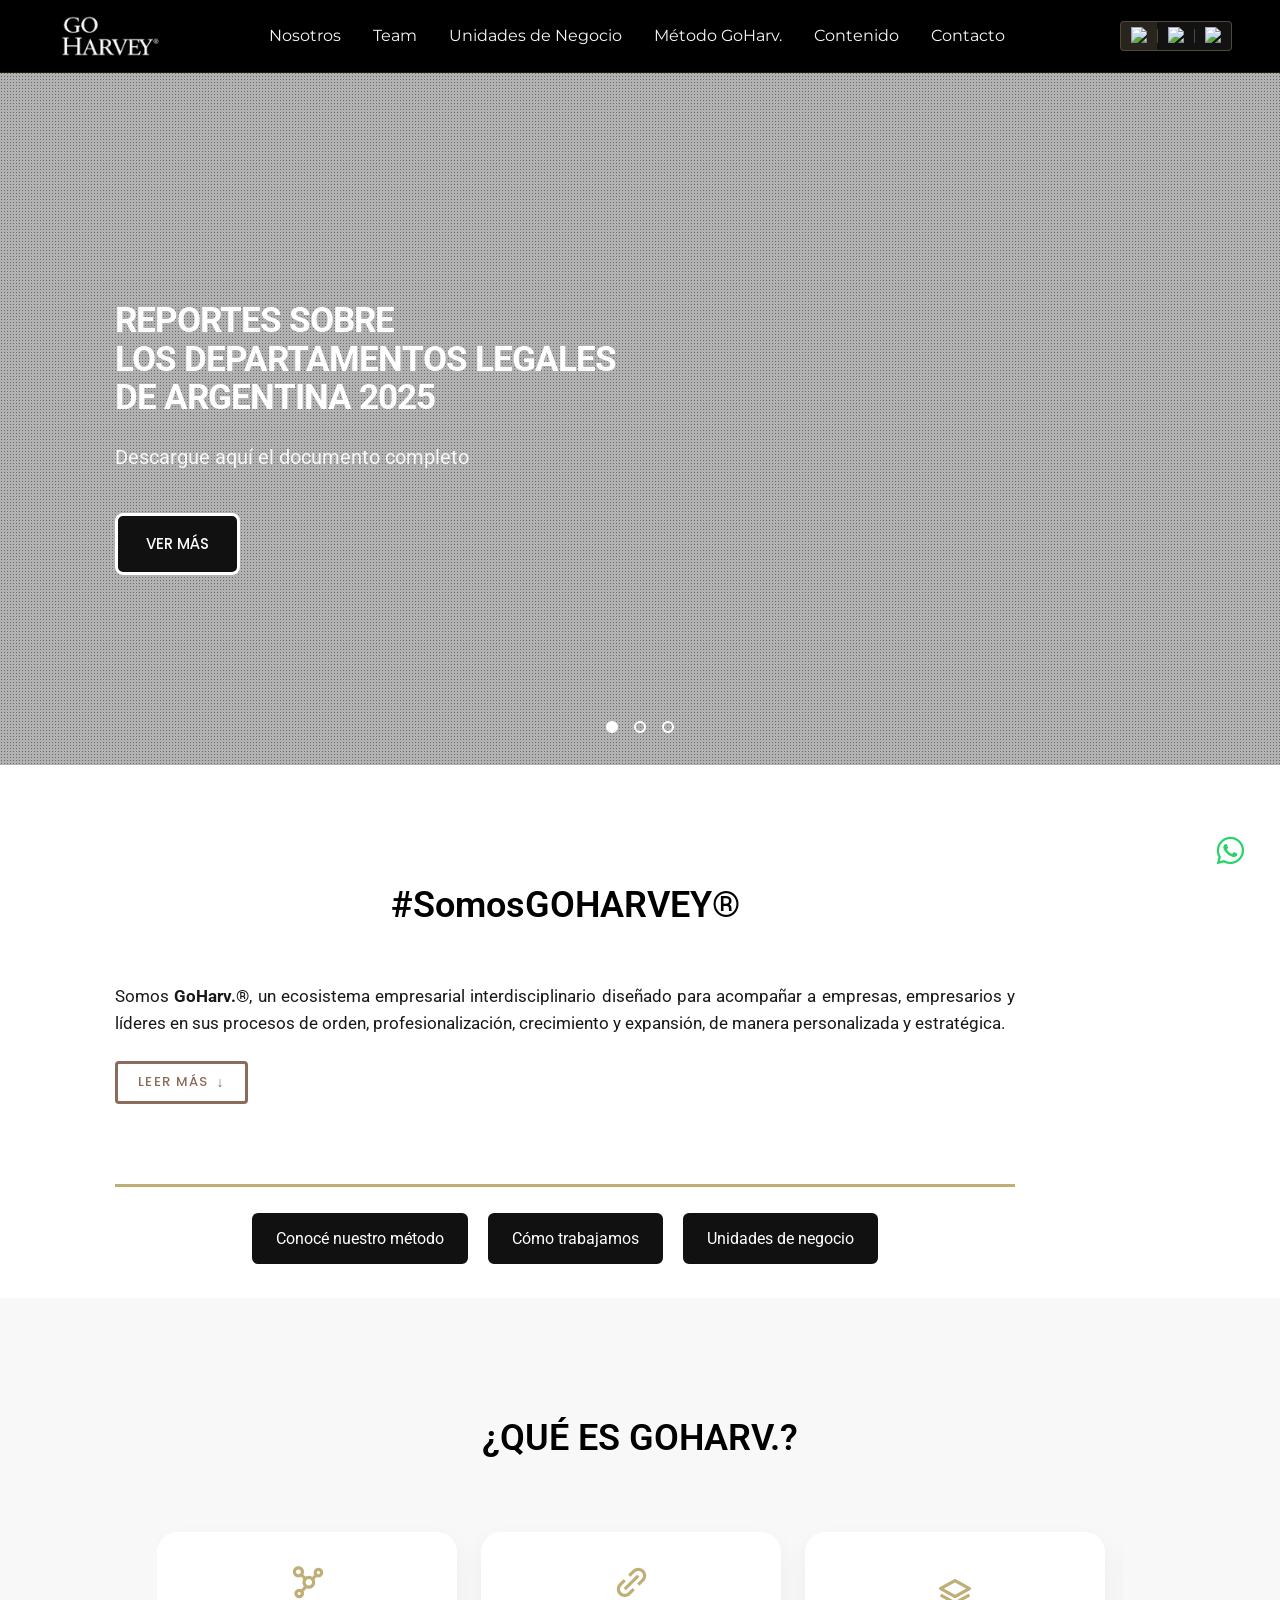
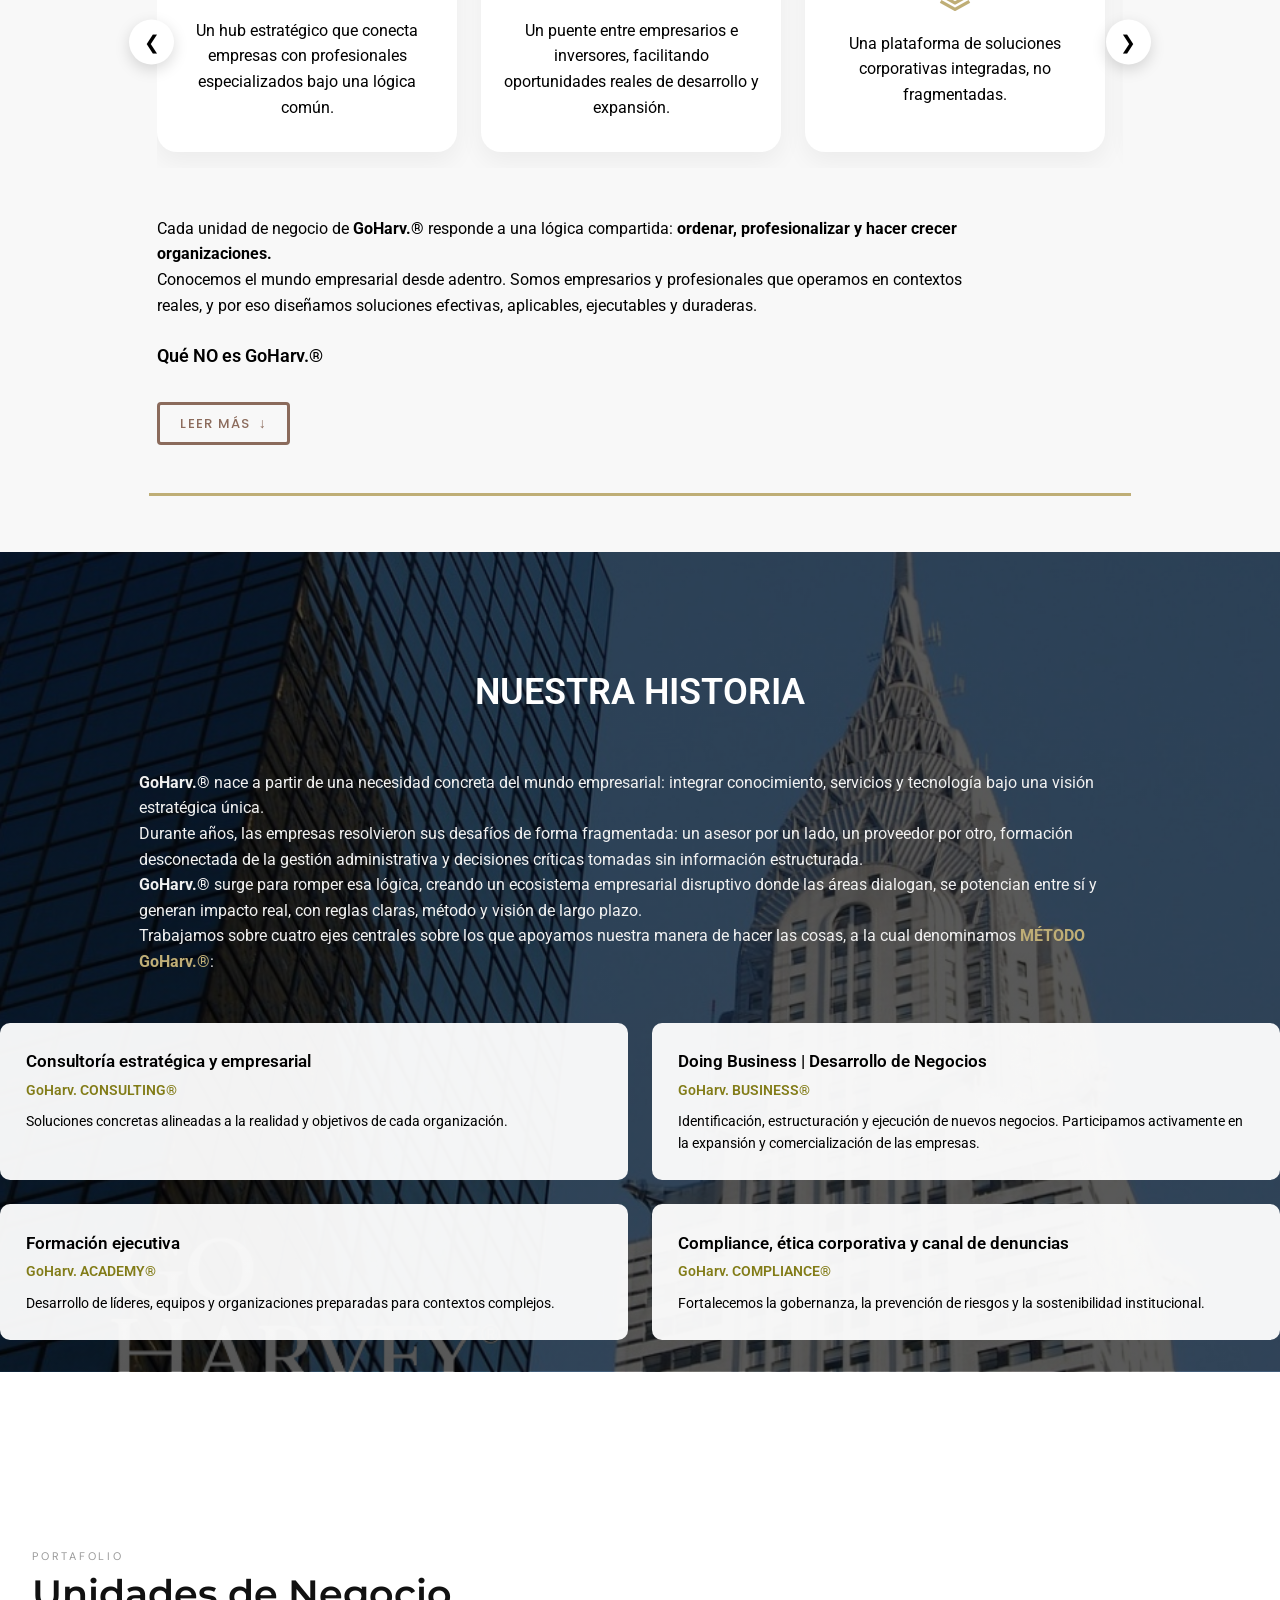
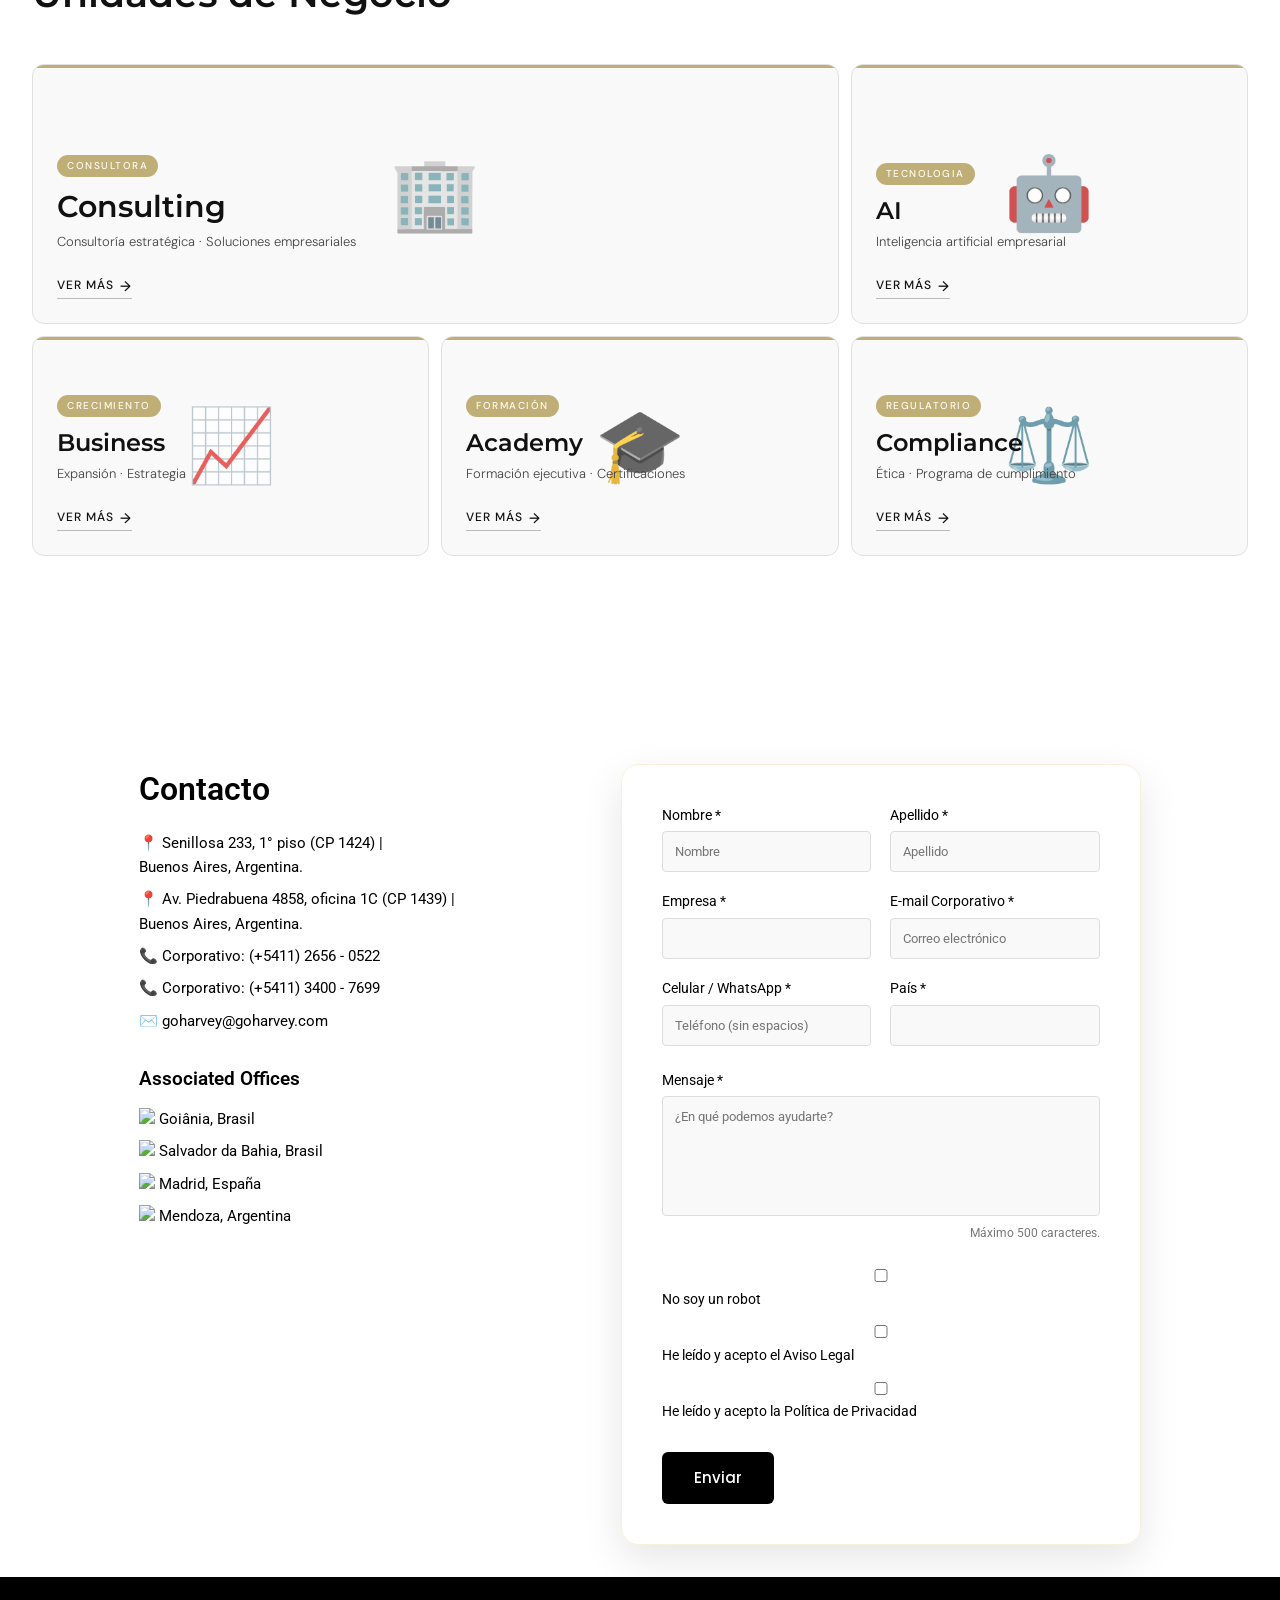
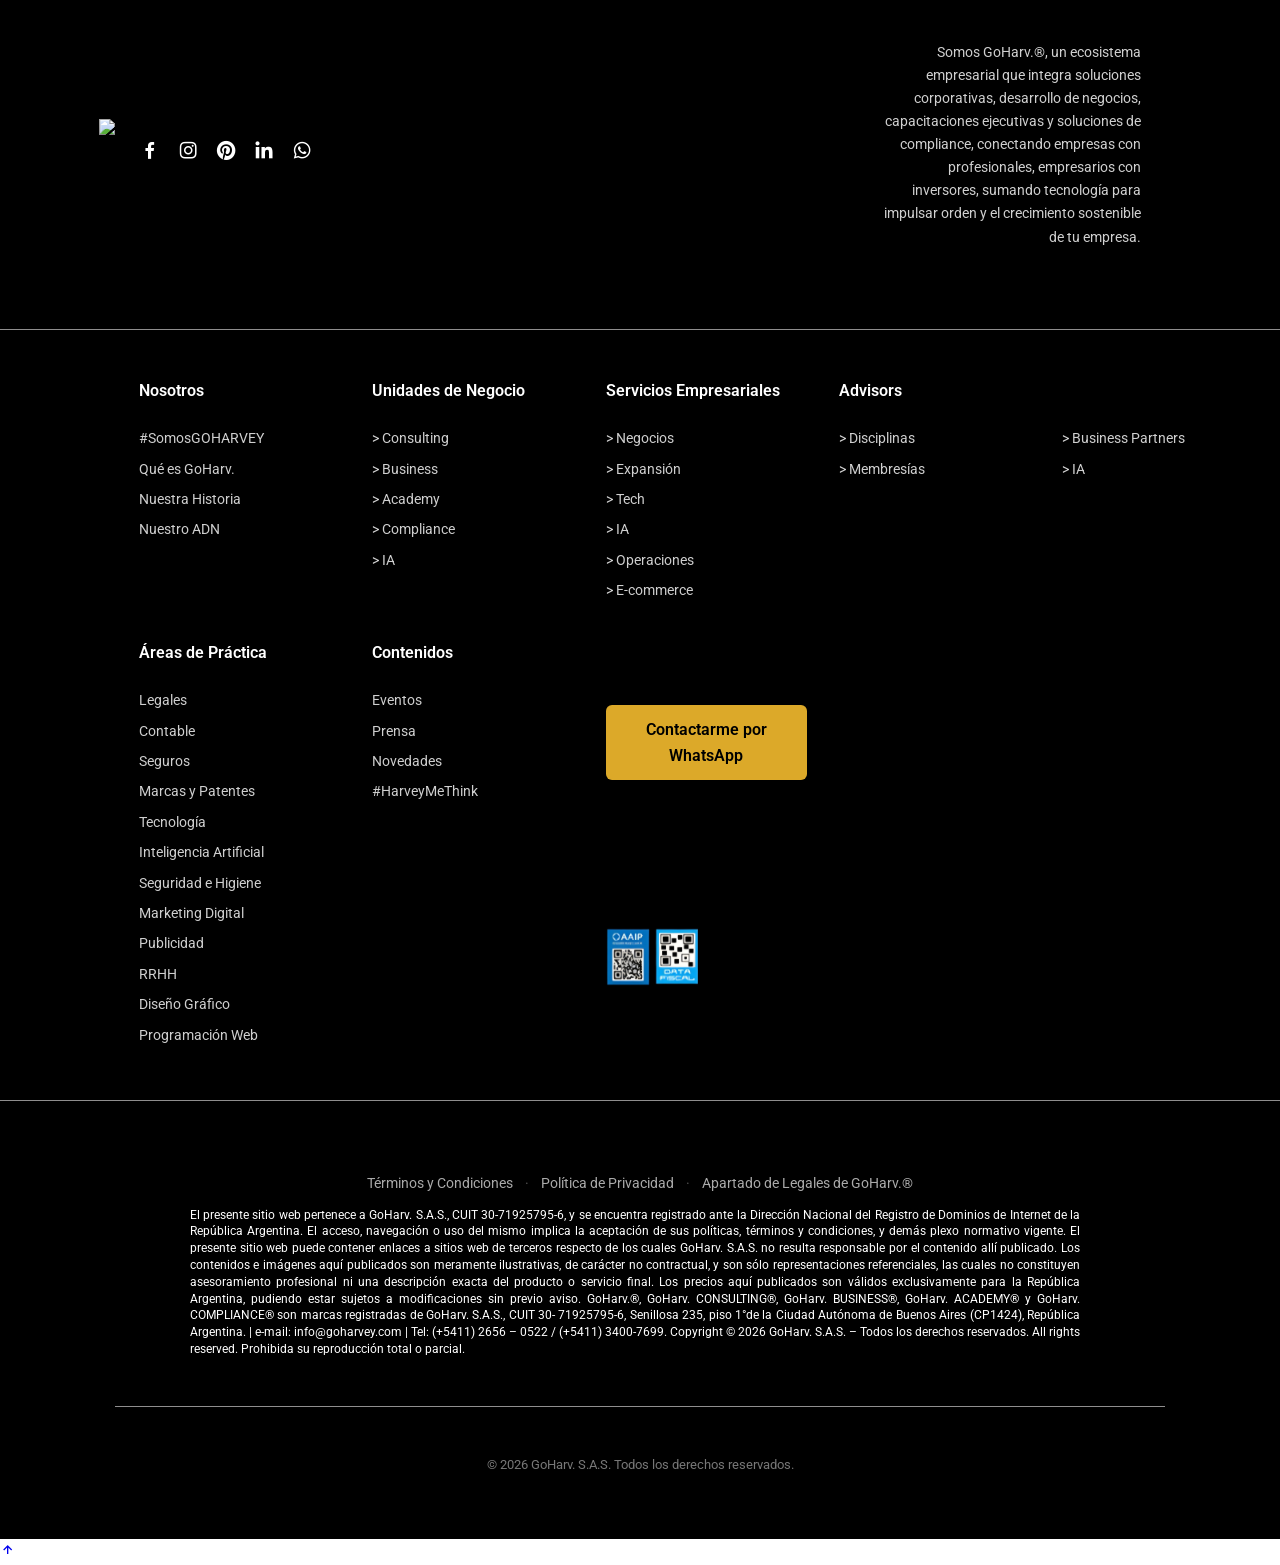
==== commit 3e2926e9: "GoHarv." ====
--- a/index.html
+++ b/index.html
@@ -10,7 +10,7 @@
     Derecho corporativo, Abogados laboral, Abogados de empresa, 
     Propiedad intelectual, Abogados defensa del consumidor, Abogados, Compliance y anticorrupción, Seguridad e higiene, Abogados marcas,
     Desarrollo de paginas web, Business.">
-    <title>GO HARVEY</title>
+    <title>GoHarv.</title>
     <link rel="shortcut icon" href="img/favicon.png" type="image/x-icon">
     <link rel="stylesheet" href="https://cdn.jsdelivr.net/npm/boxicons@latest/css/boxicons.min.css">
     <link rel="stylesheet" href="css/swiper-bundle.min.css">
@@ -69,7 +69,7 @@
                 <!-- Slide 2 -->
                 <div class="homedata">
                     <h1 class="homet" data-i18n="home.slide2.title">
-                        THE <br> GO HARVEY® <br> TEAM
+                        THE <br> GOHARV.® <br> TEAM
                     </h1>
                     <p class="homedes" data-i18n="home.slide2.desc">
                         Gobernanza ejecutiva. Dirección estratégica. Ecosistema integrado
@@ -108,7 +108,7 @@
                 <div class="about-header">
                     <h4 class="stitle" data-i18n="about.hashtag">#SomosGOHARVEY®</h4>
                     <p class="about-intro" data-i18n="about.intro">
-                        Somos <strong>GO HARVEY®</strong>, un ecosistema empresarial interdisciplinario diseñado para
+                        Somos <strong>GoHarv.®</strong>, un ecosistema empresarial interdisciplinario diseñado para
                         acompañar a empresas, empresarios y líderes en sus procesos de orden, profesionalización,
                         crecimiento y expansión, de manera personalizada y estratégica.
                     </p>
@@ -139,7 +139,7 @@
                     <div class="about-line"></div>
                     <p data-i18n="about.expand3">
                         No operamos como un proveedor tradicional de servicios.
-                        En <strong>GO HARVEY®</strong> actuamos como socios estratégicos de tu empresa,
+                        En <strong>GoHarv.®</strong> actuamos como socios estratégicos de tu empresa,
                         involucrándonos en la toma de decisiones clave, en la ejecución y en la consolidación de
                         resultados que impactan directamente en el negocio.
                     </p>
@@ -157,11 +157,11 @@
 
 
         <!-- ══════════════════════════════════════
-             QUE ES GO HARVEY
+             QUE ES GoHarv.
         ══════════════════════════════════════ -->
         <section class="section que-es reveal" id="que-es-go">
 
-            <h2 class="stitle" data-i18n="que.title">¿QUÉ ES GO HARVEY?</h2>
+            <h2 class="stitle" data-i18n="que.title">¿QUÉ ES GOHARV.?</h2>
 
             <div class="que-container container">
 
@@ -196,7 +196,7 @@
 
                 <div class="que-text">
                     <p class="abdes" data-i18n="que.text1">
-                        Cada unidad de negocio de <strong>GO HARVEY®</strong> responde a una lógica compartida:
+                        Cada unidad de negocio de <strong>GoHarv.®</strong> responde a una lógica compartida:
                         <strong>ordenar, profesionalizar y hacer crecer organizaciones.</strong>
                     </p>
                     <p class="abdes" data-i18n="que.text2">
@@ -205,7 +205,7 @@
                         diseñamos soluciones efectivas, aplicables, ejecutables y duraderas.
                     </p>
 
-                    <h3 class="about-subtitle" data-i18n="que.noES.title">Qué NO es GO HARVEY®</h3>
+                    <h3 class="about-subtitle" data-i18n="que.noES.title">Qué NO es GoHarv.®</h3>
 
                     <button class="btn-leer-mas2" id="btnLeerMas2" onclick="toggleLeerMas2()">
                         <span data-i18n="about.readmore">Leer más</span> <span class="btn-arrow">↓</span>
@@ -232,7 +232,7 @@
                 <h2 class="stitle" data-i18n="historia.title">NUESTRA HISTORIA</h2>
 
                 <p class="abdes" data-i18n="historia.p1">
-                    <strong>GO HARVEY®</strong> nace a partir de una necesidad concreta del mundo empresarial:
+                    <strong>GoHarv.®</strong> nace a partir de una necesidad concreta del mundo empresarial:
                     integrar conocimiento, servicios y tecnología bajo una visión estratégica única.
                 </p>
                 <p class="abdes" data-i18n="historia.p2">
@@ -241,35 +241,35 @@
                     administrativa y decisiones críticas tomadas sin información estructurada.
                 </p>
                 <p class="abdes" data-i18n="historia.p3">
-                    <strong>GO HARVEY®</strong> surge para romper esa lógica, creando un ecosistema empresarial
+                    <strong>GoHarv.®</strong> surge para romper esa lógica, creando un ecosistema empresarial
                     disruptivo donde las áreas dialogan, se potencian entre sí y generan impacto real,
                     con reglas claras, método y visión de largo plazo.
                 </p>
                 <p class="abdes" data-i18n="historia.p4">
                     Trabajamos sobre cuatro ejes centrales sobre los que apoyamos nuestra manera de hacer
-                    las cosas, a la cual denominamos <strong><a href="metodo.html">MÉTODO GO HARVEY®</a></strong>:
+                    las cosas, a la cual denominamos <strong><a href="metodo.html">MÉTODO GoHarv.®</a></strong>:
                 </p>
             </div>
 
             <div class="historia-metodo">
                 <div class="metodo-item">
                     <h4 data-i18n="historia.m1.title">Consultoría estratégica y empresarial</h4>
-                    <span translate="no">GO HARVEY CONSULTING®</span>
+                    <span translate="no">GoHarv. CONSULTING®</span>
                     <p data-i18n="historia.m1.desc">Soluciones concretas alineadas a la realidad y objetivos de cada organización.</p>
                 </div>
                 <div class="metodo-item">
                     <h4 data-i18n="historia.m2.title">Doing Business | Desarrollo de Negocios</h4>
-                    <span translate="no">GO HARVEY BUSINESS®</span>
+                    <span translate="no">GoHarv. BUSINESS®</span>
                     <p data-i18n="historia.m2.desc">Identificación, estructuración y ejecución de nuevos negocios. Participamos activamente en la expansión y comercialización de las empresas.</p>
                 </div>
                 <div class="metodo-item">
                     <h4 data-i18n="historia.m3.title">Formación ejecutiva</h4>
-                    <span translate="no">GO HARVEY ACADEMY®</span>
+                    <span translate="no">GoHarv. ACADEMY®</span>
                     <p data-i18n="historia.m3.desc">Desarrollo de líderes, equipos y organizaciones preparadas para contextos complejos.</p>
                 </div>
                 <div class="metodo-item">
                     <h4 data-i18n="historia.m4.title">Compliance, ética corporativa y canal de denuncias</h4>
-                    <span translate="no">GO HARVEY COMPLIANCE®</span>
+                    <span translate="no">GoHarv. COMPLIANCE®</span>
                     <p data-i18n="historia.m4.desc">Fortalecemos la gobernanza, la prevención de riesgos y la sostenibilidad institucional.</p>
                 </div>
             </div>
--- a/css/style.css
+++ b/css/style.css
@@ -499,12 +499,12 @@
 }
 
 
-/* ===== QUE ES GO HARVEY (ESTILO PILARES) ===== */
+/* ===== QUE ES GoHarv. (ESTILO PILARES) ===== */
 
 .que-es{
     background: #f8f8f8;
 }
-/* ===== CARRUSEL GO HARVEY ===== */
+/* ===== CARRUSEL GoHarv. ===== */
 
 .que-es{
     background: #f8f8f8;
--- a/css/estilos.css
+++ b/css/estilos.css
@@ -1,6 +1,6 @@
 /* ============================================================
    ESTILOS.CSS — Dimensiones, fuentes, espaciado, responsive
-   GO HARVEY® | No contiene colores ni componentes visuales
+   GoHarv.® | No contiene colores ni componentes visuales
    ============================================================ */
 
 @import url('https://fonts.googleapis.com/css2?family=Poppins:wght@400;500;600;900&display=swap');
--- a/css/lang-switcher.css
+++ b/css/lang-switcher.css
@@ -1,5 +1,5 @@
 /* ===========================================
-   GO HARVEY® — Lang Switcher ES | EN
+   GoHarv.® — Lang Switcher ES | EN
    Diseño premium — agregar al final de header.css
    =========================================== */
 
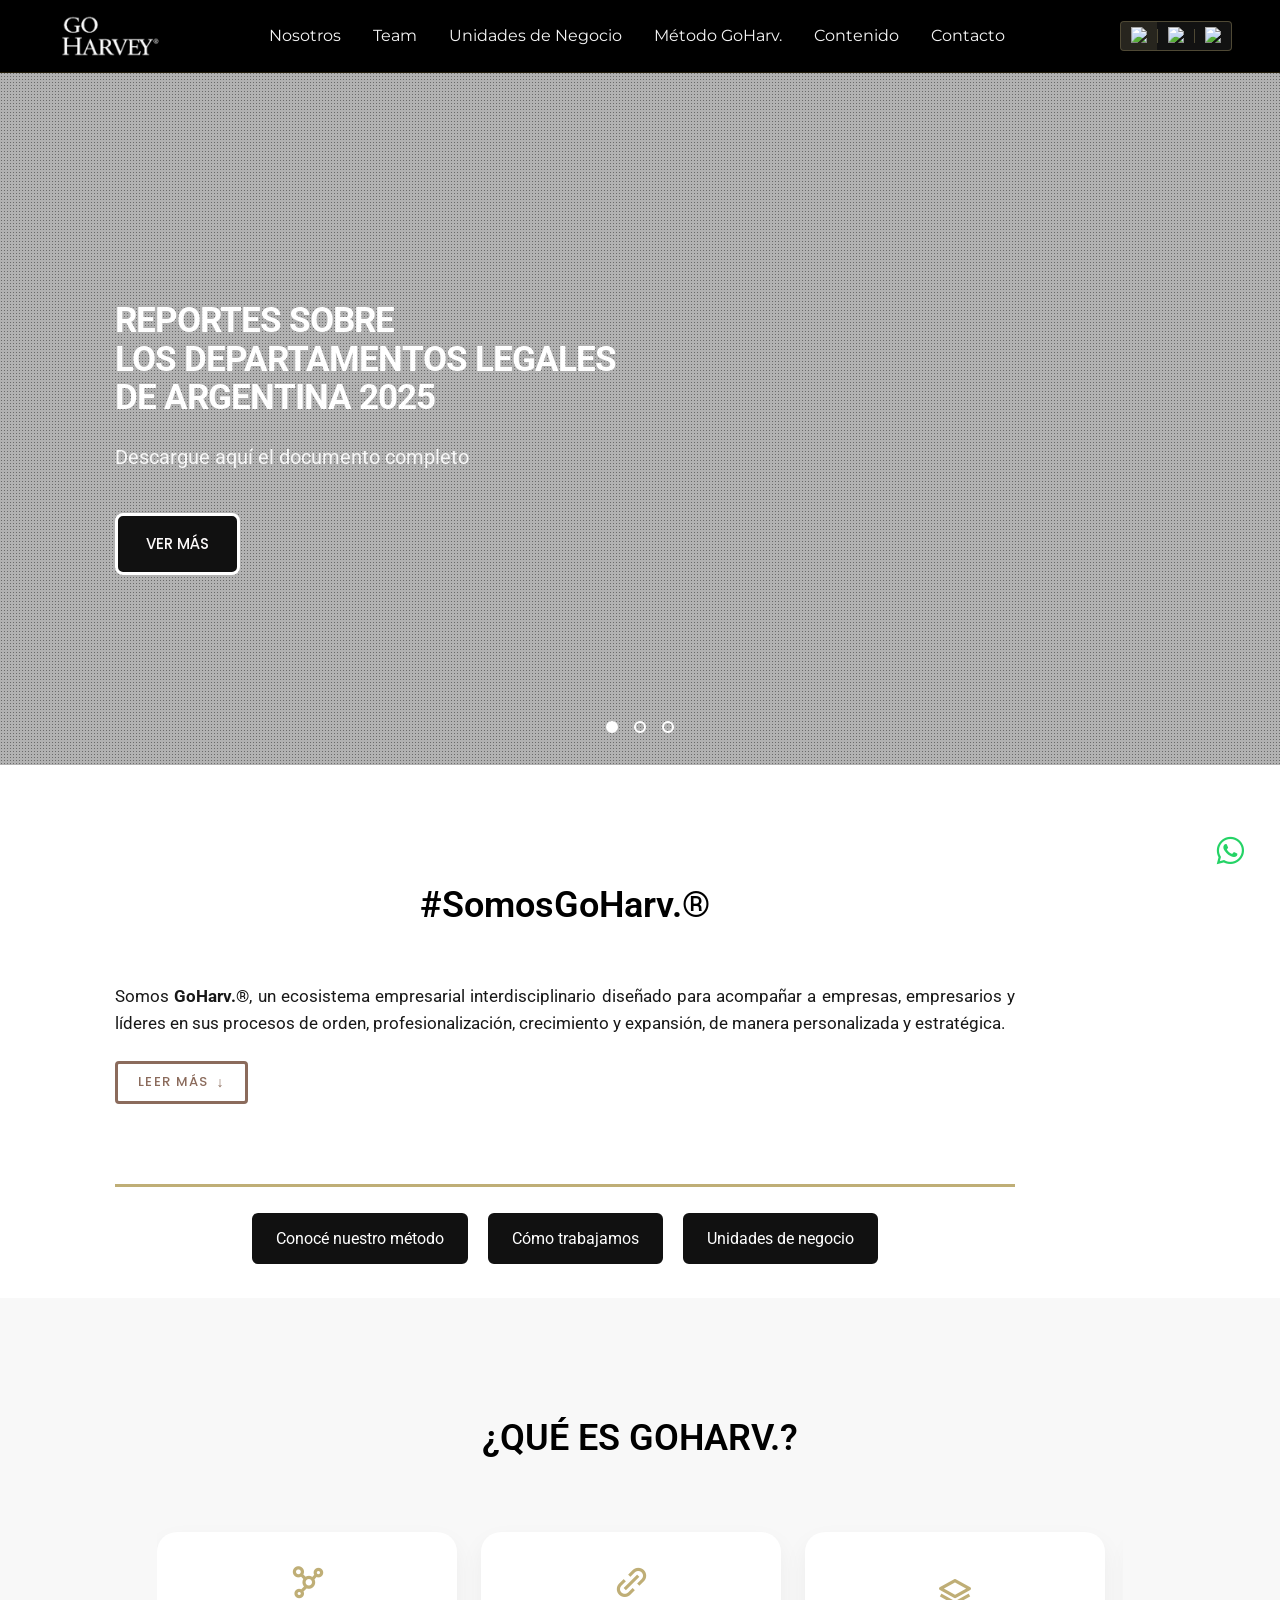
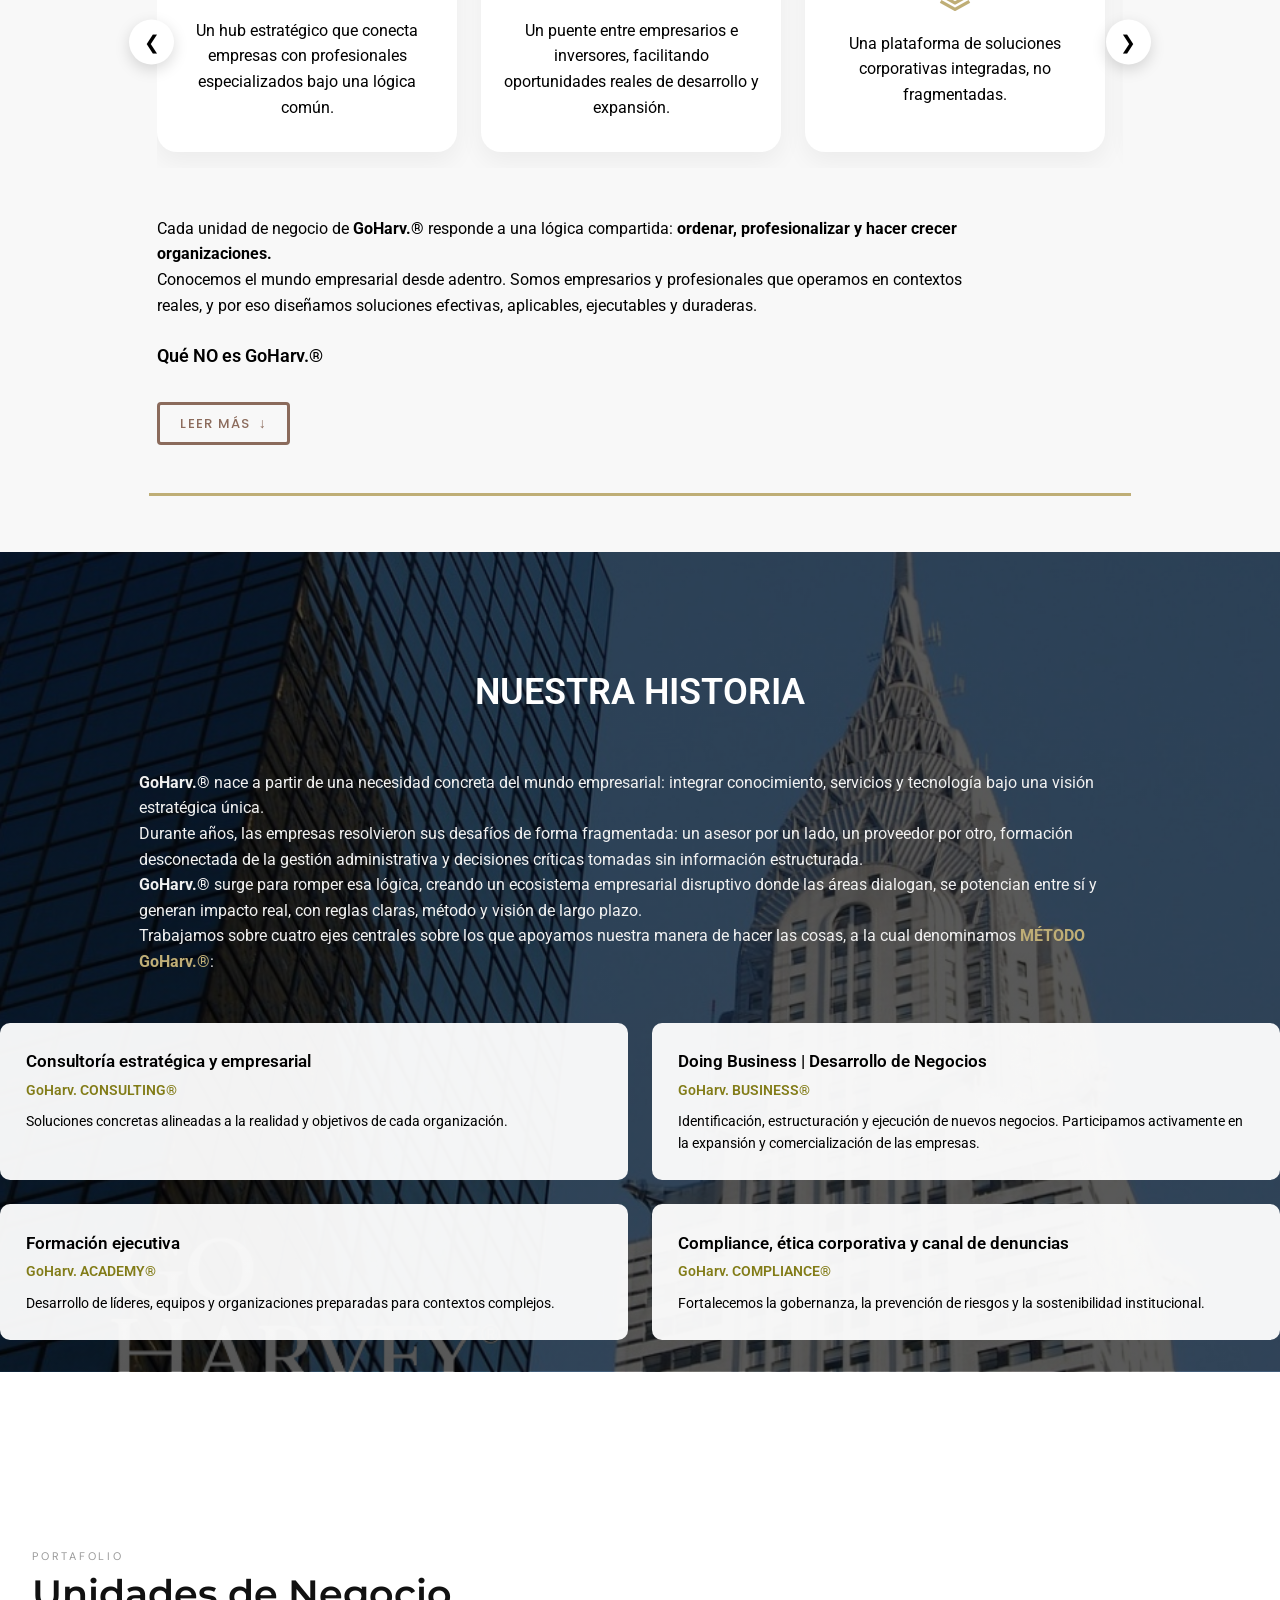
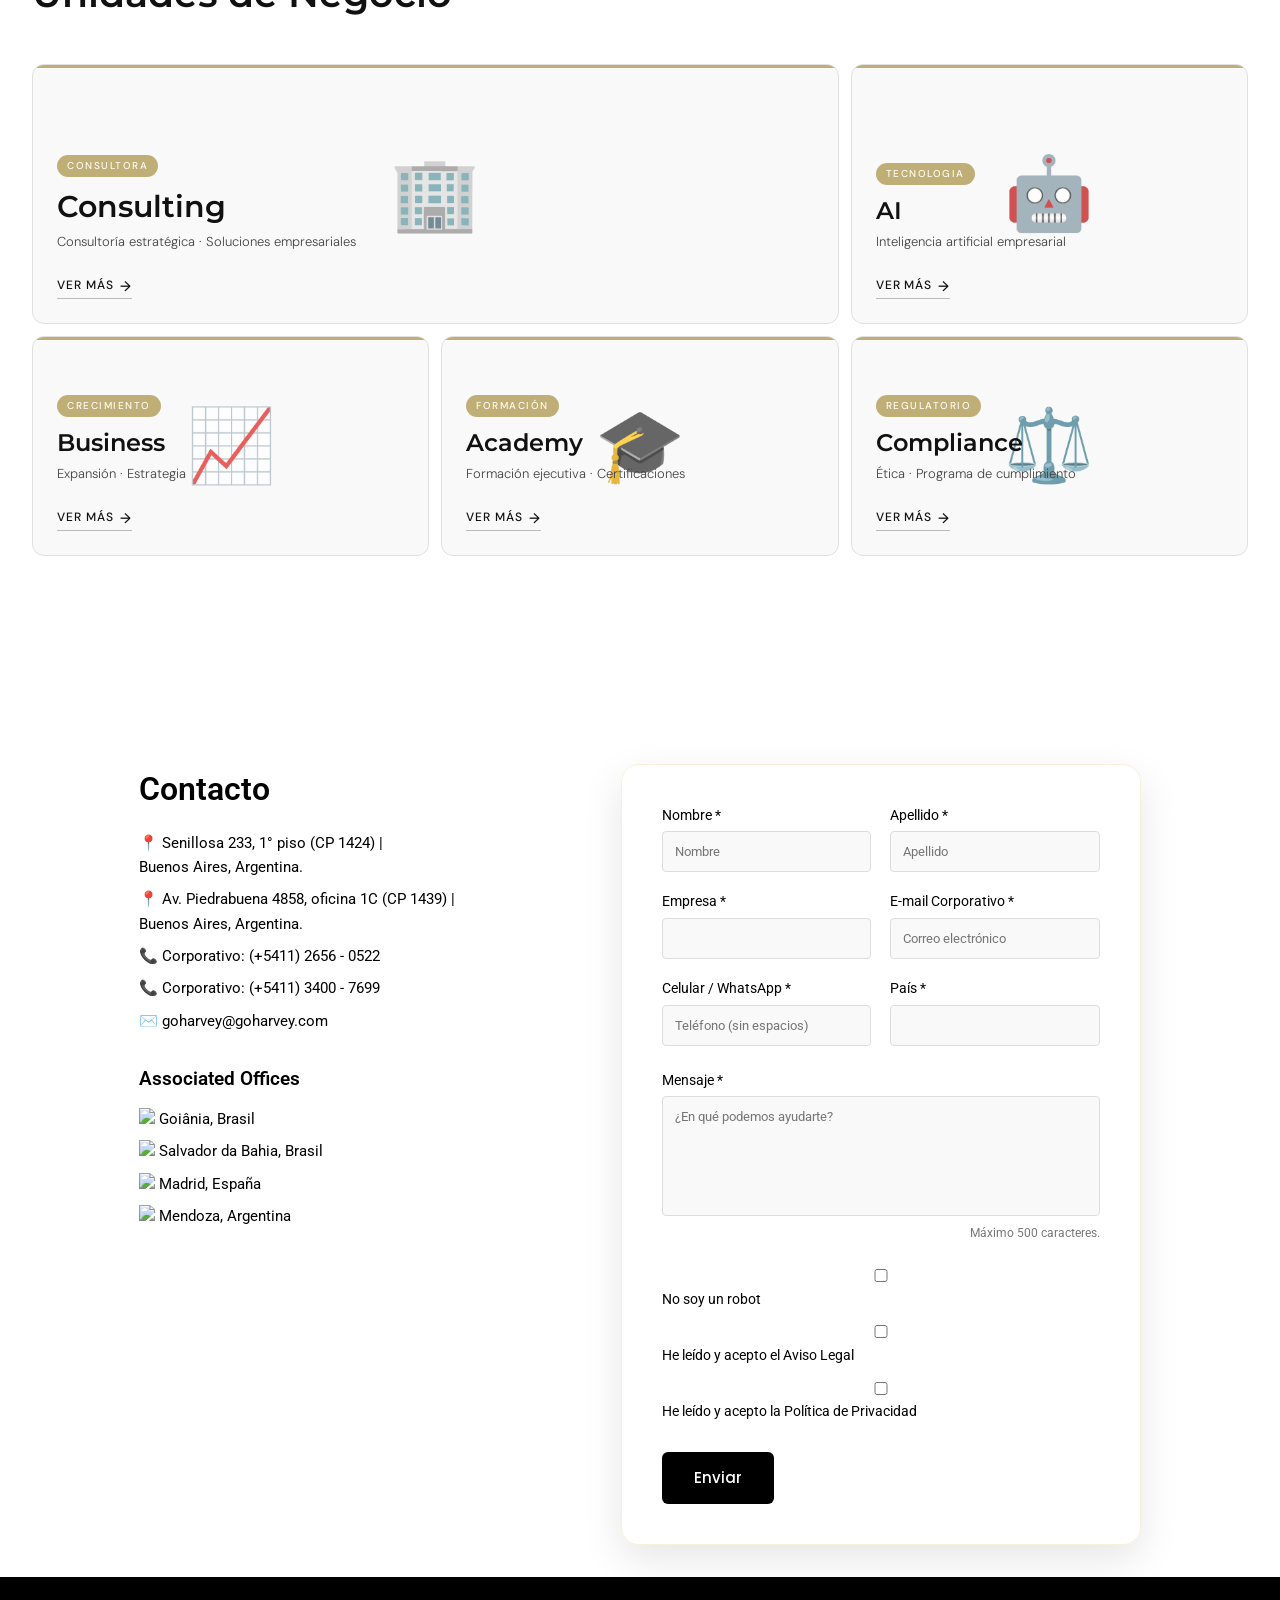
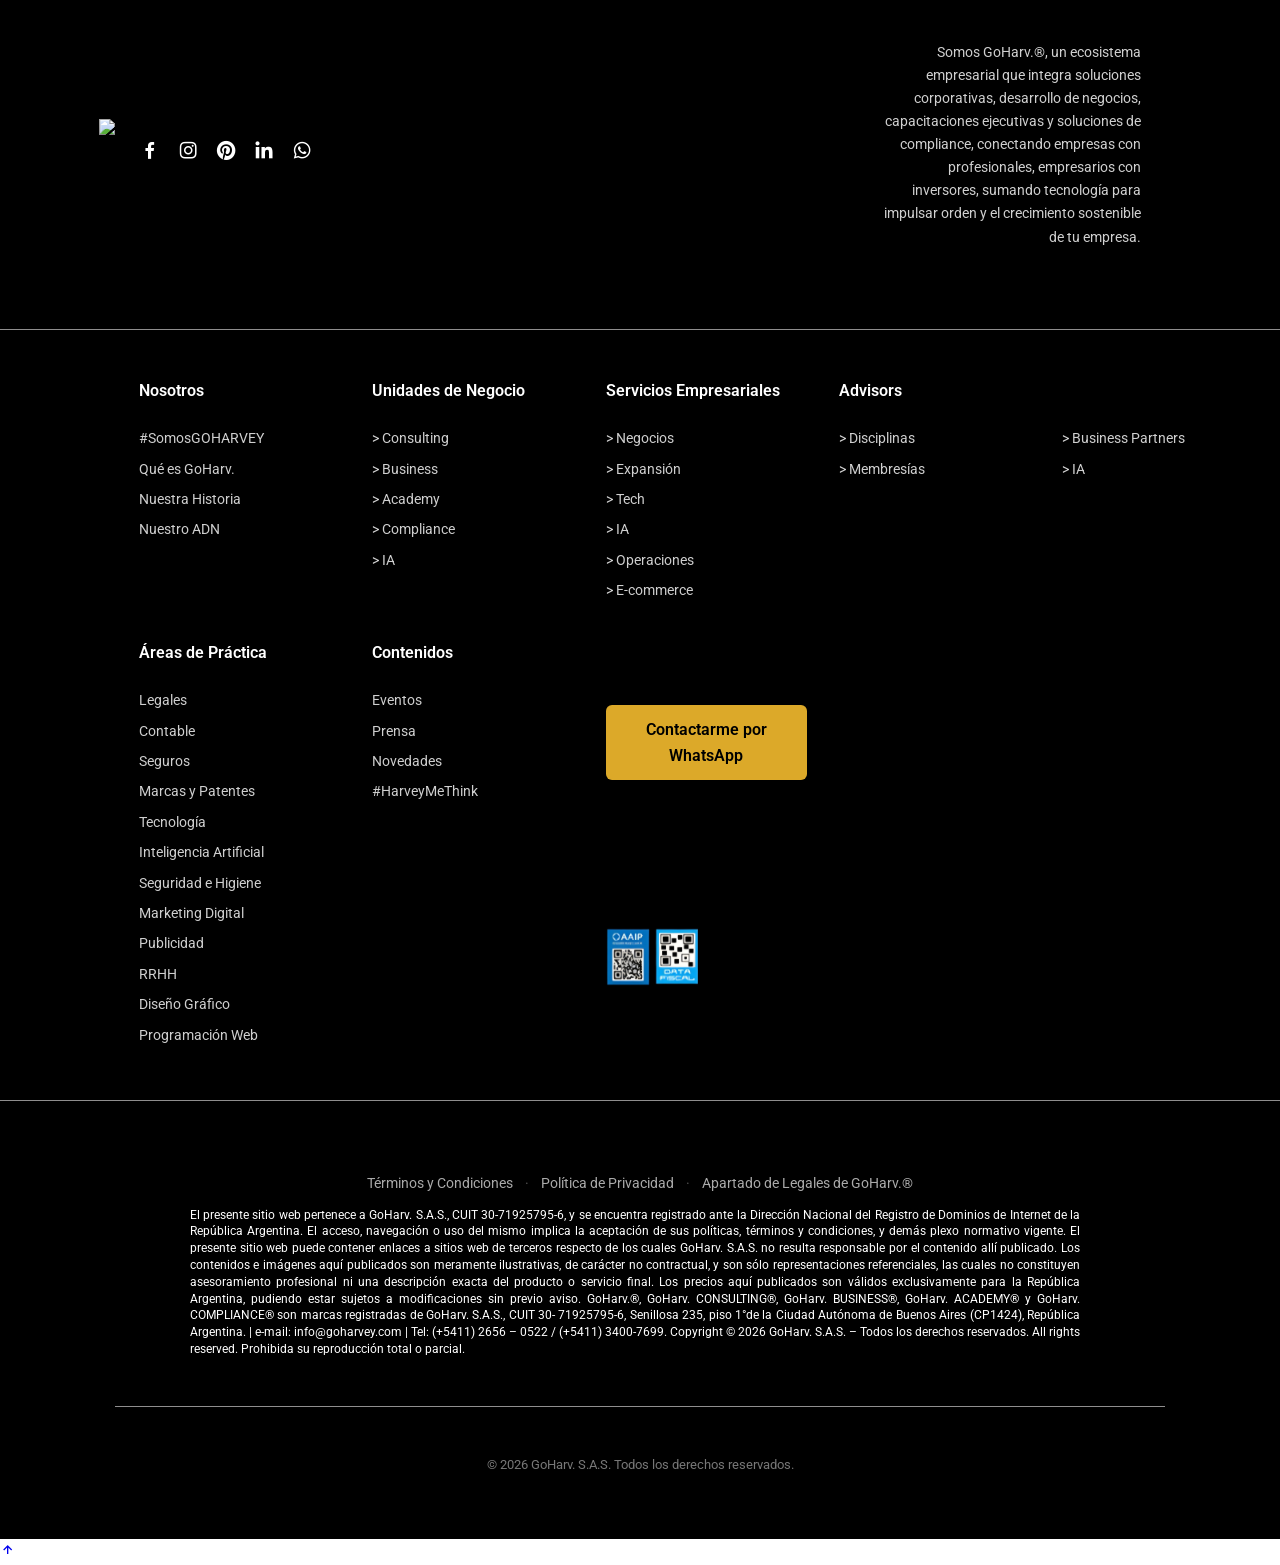
==== commit 3a2bcea7: "GoHarv.2" ====
--- a/index.html
+++ b/index.html
@@ -106,7 +106,7 @@
             <div class="about-container">
 
                 <div class="about-header">
-                    <h4 class="stitle" data-i18n="about.hashtag">#SomosGOHARVEY®</h4>
+                    <h4 class="stitle" data-i18n="about.hashtag">#SomosGoHarv.®</h4>
                     <p class="about-intro" data-i18n="about.intro">
                         Somos <strong>GoHarv.®</strong>, un ecosistema empresarial interdisciplinario diseñado para
                         acompañar a empresas, empresarios y líderes en sus procesos de orden, profesionalización,
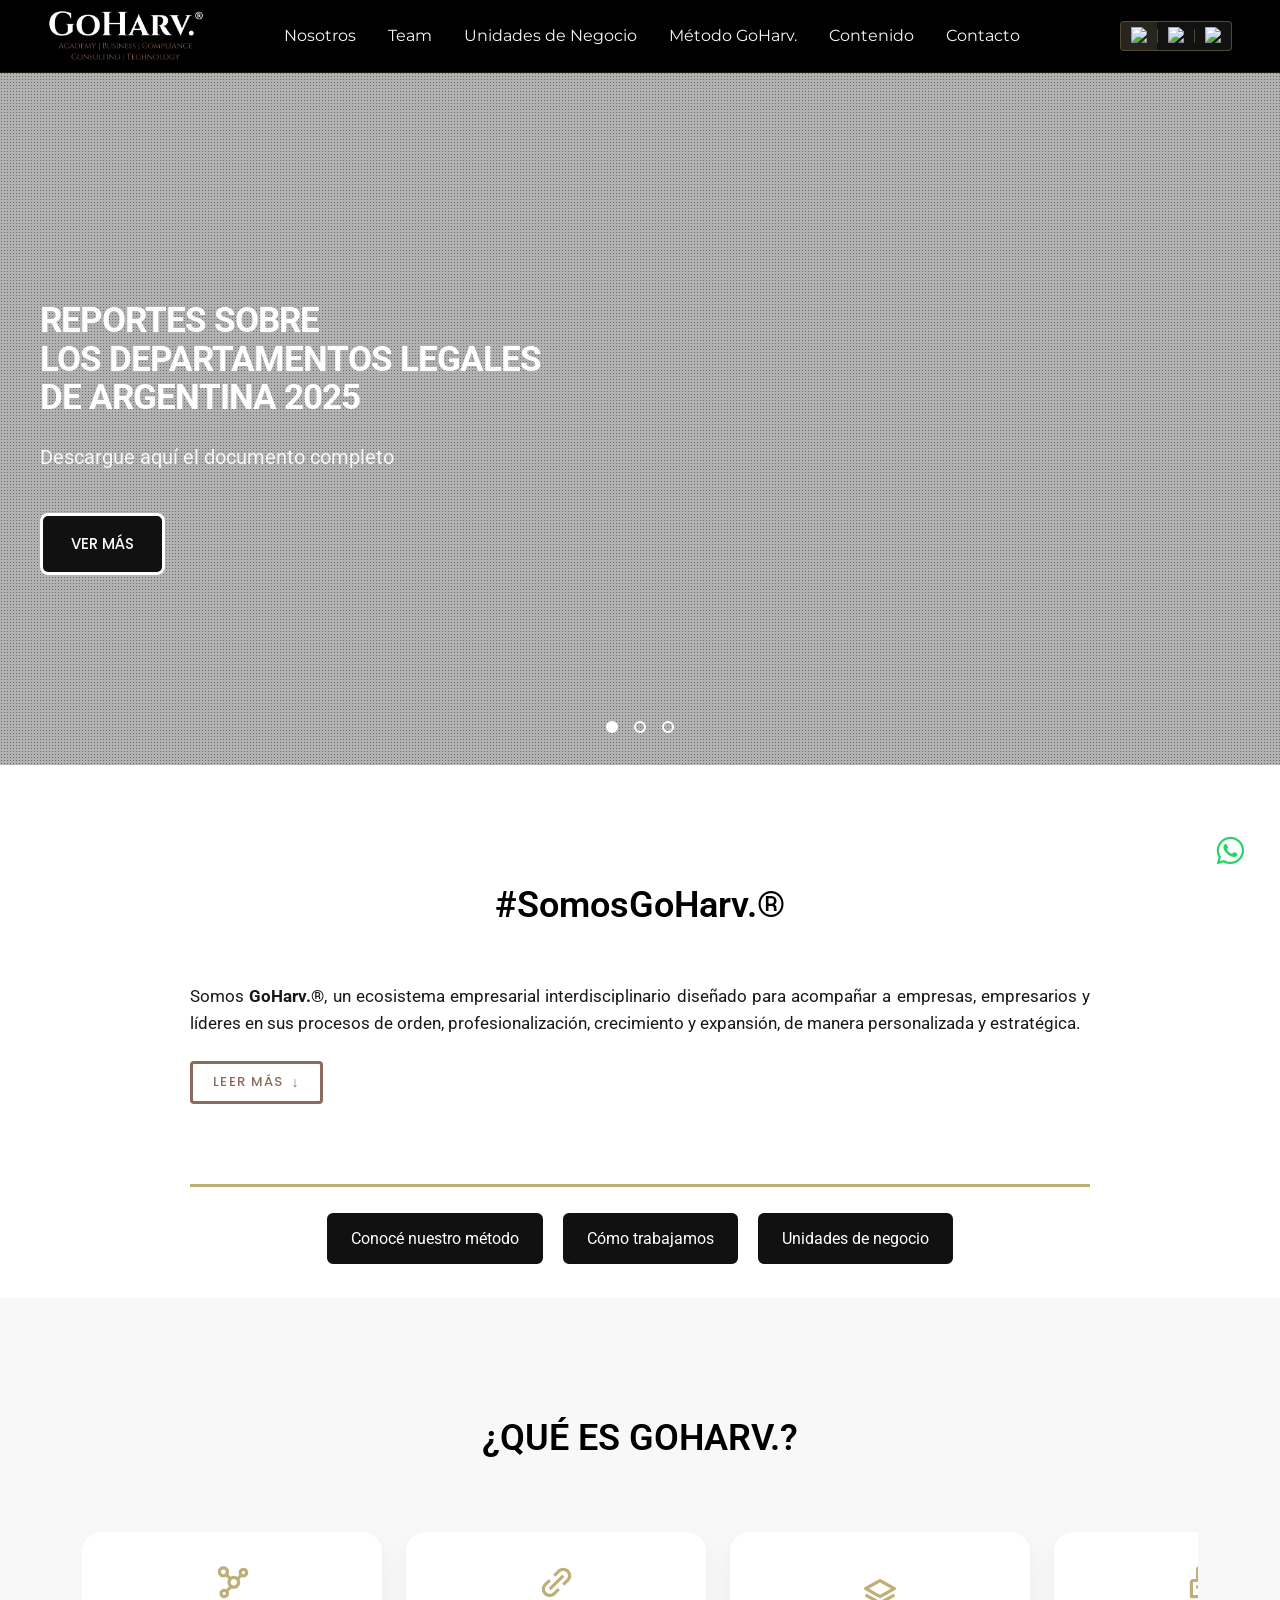
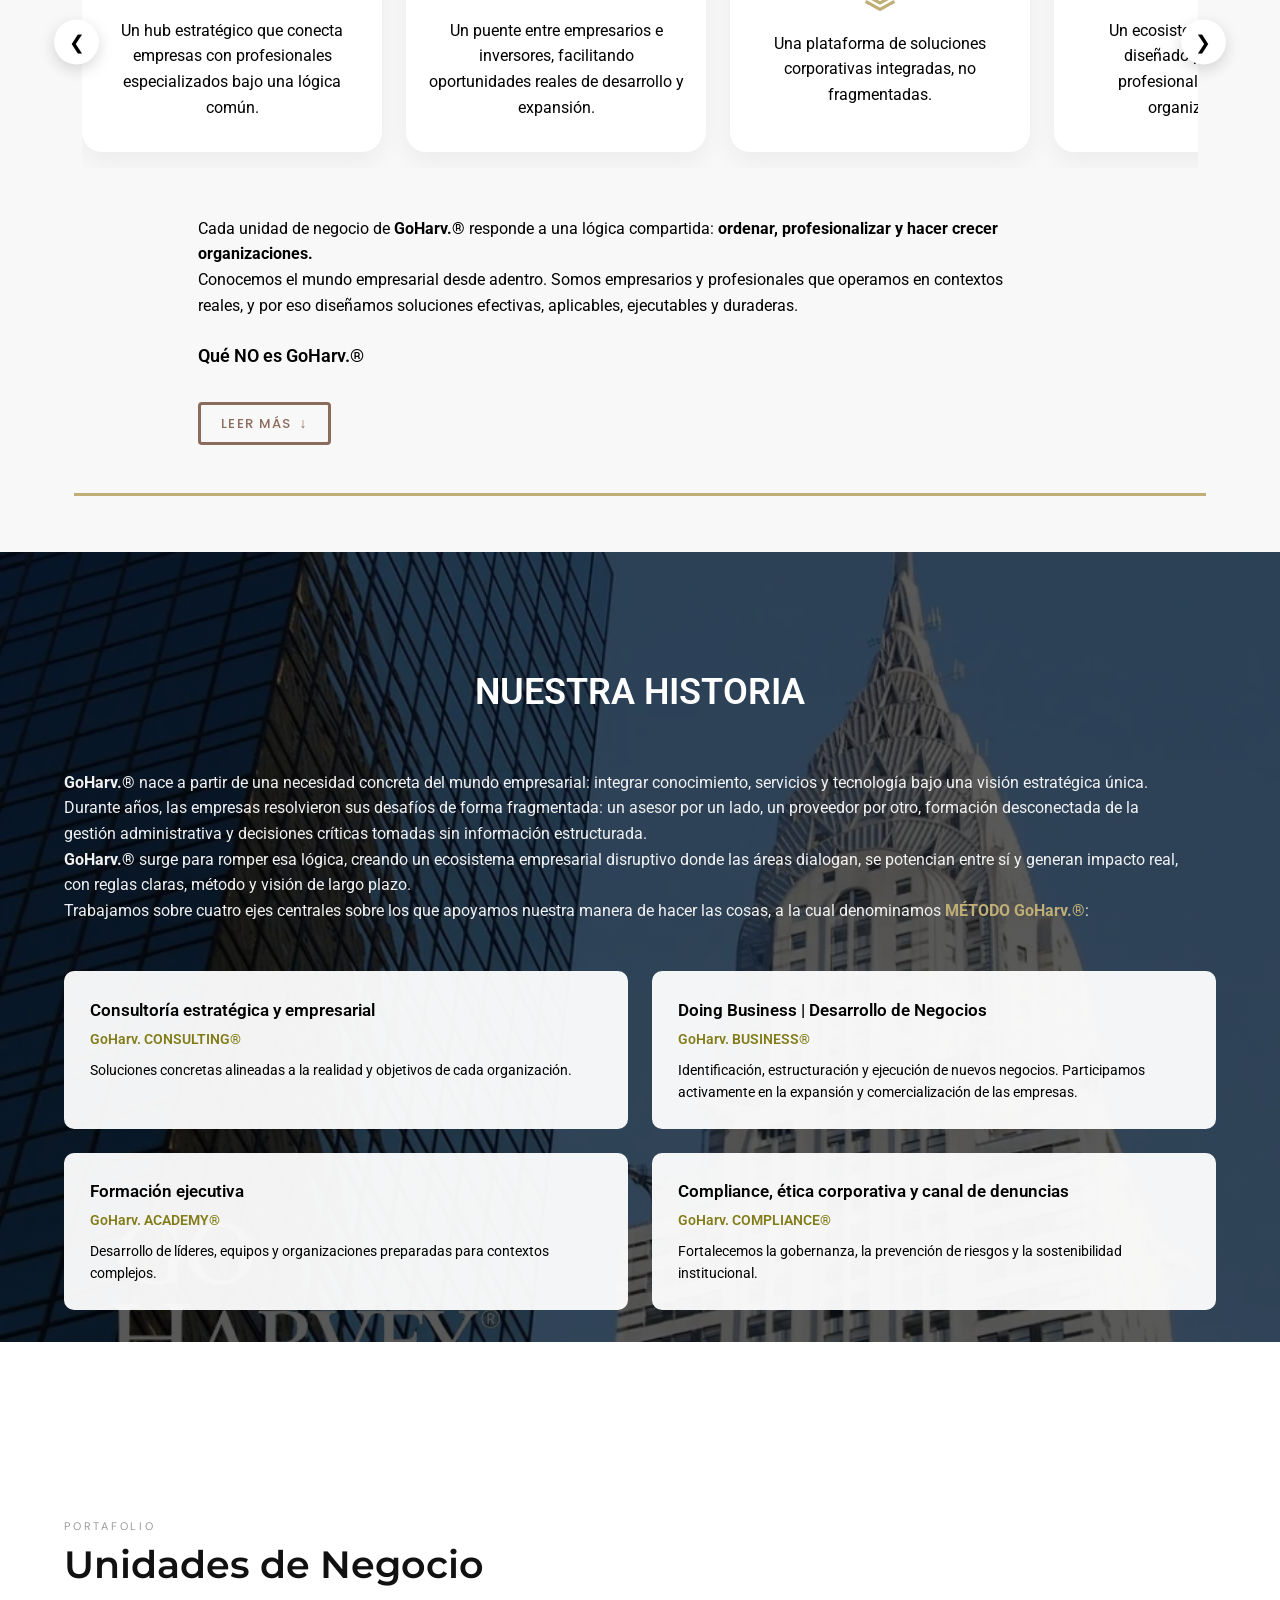
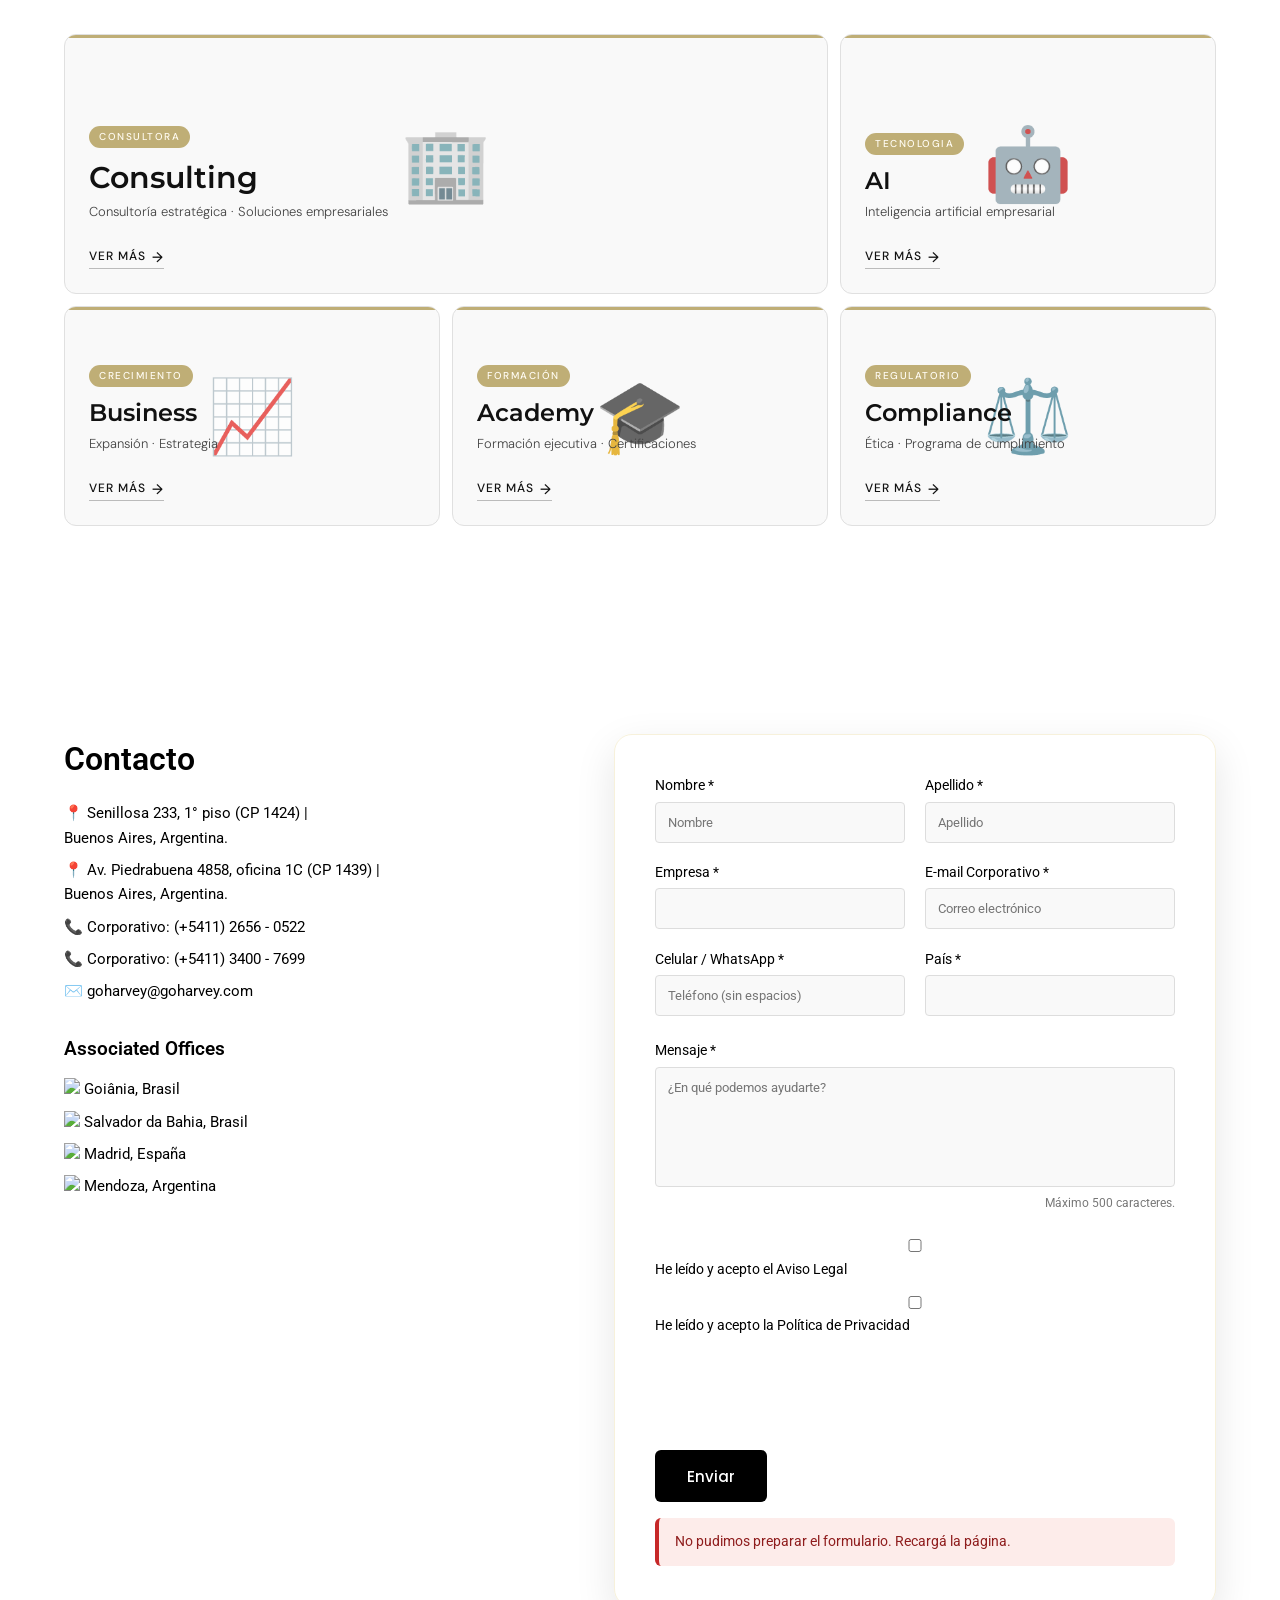
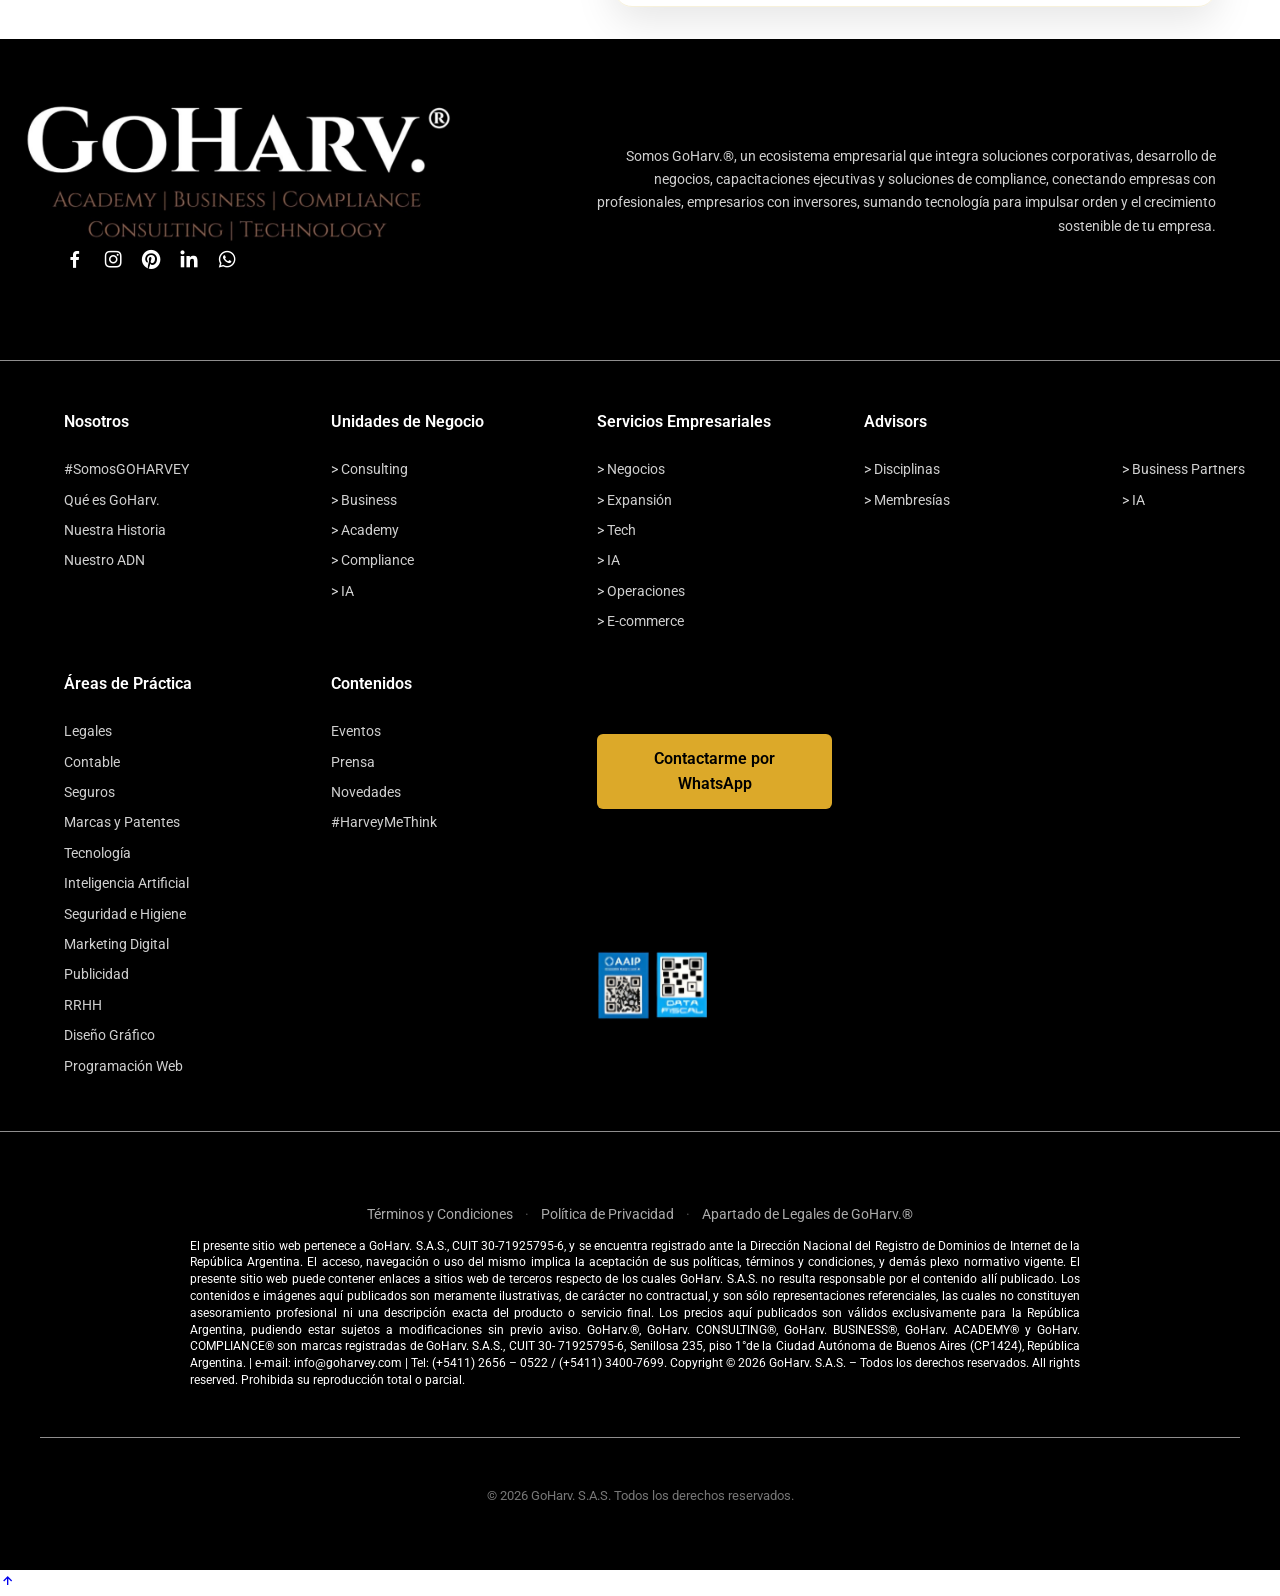
==== commit 70b9f902: "animaciones" ====
--- a/index.html
+++ b/index.html
@@ -11,9 +11,8 @@
     Propiedad intelectual, Abogados defensa del consumidor, Abogados, Compliance y anticorrupción, Seguridad e higiene, Abogados marcas,
     Desarrollo de paginas web, Business.">
     <title>GoHarv.</title>
-    <link rel="shortcut icon" href="img/favicon.png" type="image/x-icon">
+    <link rel="shortcut icon" href="img/favicon.webp" type="image/webp">
     <link rel="stylesheet" href="https://cdn.jsdelivr.net/npm/boxicons@latest/css/boxicons.min.css">
-    <link rel="stylesheet" href="css/swiper-bundle.min.css">
     <link rel="preconnect" href="https://fonts.googleapis.com">
     <link rel="preconnect" href="https://fonts.gstatic.com" crossorigin>
     <link href="https://fonts.googleapis.com/css2?family=Roboto:ital,wght@0,300;0,400;0,500;0,700;0,900;1,400&display=swap" rel="stylesheet">
@@ -35,16 +34,17 @@
              HOME — VIDEO HERO
         ══════════════════════════════════════ -->
         <section class="home reveal" id="home">
+            <!-- Solo el primer video se carga de entrada. Los otros dos usan
+                 data-src y los carga el slider cuando hacen falta: antes, los
+                 tres se descargaban a la vez (18 MB) para mostrar uno. -->
             <div class="home-videos">
-                <video class="home-video active" autoplay muted loop playsinline>
+                <video class="home-video active" autoplay muted loop playsinline preload="auto">
                     <source src="videos/video-1.mp4" type="video/mp4">
                 </video>
-                <video class="home-video" autoplay muted loop playsinline>
-                    <source src="videos/video-2.mp4" type="video/mp4">
-                </video>
-                <video class="home-video" autoplay muted loop playsinline>
-                    <source src="videos/video-3.mp4" type="video/mp4">
-                </video>
+                <video class="home-video" muted loop playsinline preload="none"
+                       data-src="videos/video-2.mp4"></video>
+                <video class="home-video" muted loop playsinline preload="none"
+                       data-src="videos/video-3.mp4"></video>
             </div>
 
             <div class="home-overlay"></div>
@@ -417,13 +417,26 @@
                         </div>
 
                         <div class="form-checks">
-                            <label><input type="checkbox" name="robot" required> <span data-i18n="contact.form.robot">No soy un robot</span></label>
                             <label><input type="checkbox" name="legal" required> <span data-i18n="contact.form.legal">He leído y acepto el Aviso Legal</span></label>
                             <label><input type="checkbox" name="privacidad" required> <span data-i18n="contact.form.privacidad">He leído y acepto la Política de Privacidad</span></label>
                         </div>
 
-                        <input type="text" name="website" style="display:none">
+                        <!-- Cloudflare Turnstile (reemplaza al checkbox "No soy un robot",
+                             que era puramente decorativo: el servidor no lo verificaba) -->
+                        <div id="turnstileWidget" class="turnstile-widget"></div>
+
+                        <!-- Honeypot: invisible para personas, irresistible para bots.
+                             aria-hidden + tabindex lo ocultan también a lectores de pantalla. -->
+                        <div class="hp-campo" aria-hidden="true">
+                            <label for="website">No completar este campo</label>
+                            <input type="text" id="website" name="website" tabindex="-1" autocomplete="off">
+                        </div>
+
                         <button type="submit" class="btn-submit" data-i18n="contact.send">Enviar</button>
+
+                        <!-- role="status" hace que los lectores de pantalla anuncien
+                             el resultado sin robarle el foco al usuario. -->
+                        <p id="formAviso" class="form-aviso" role="status" aria-live="polite" hidden></p>
                     </form>
                 </div>
 
@@ -452,8 +465,6 @@
     <script src="js/layout.js"></script>
     <script src="js/main.js"></script>
     <script src="js/scrollreveal.js"></script>
-    <script src="js/news-letter.js"></script>
-    <script src="js/swiper-bundle.min.js"></script>
 
     <!-- Video slider -->
     <script>
@@ -466,19 +477,47 @@
         let current = 0;
         const duration = 7000;
 
+        /* Carga el .mp4 de un video recién cuando se lo necesita.
+           Es idempotente: si ya tiene <source>, no hace nada. */
+        function cargarVideo(video) {
+            if (!video || !video.dataset.src) return;
+            const source = document.createElement('source');
+            source.src  = video.dataset.src;
+            source.type = 'video/mp4';
+            video.appendChild(source);
+            video.load();
+            delete video.dataset.src;   // marca que ya está cargado
+        }
+
         function showSlide(index) {
+            cargarVideo(videos[index]);
+            /* Precarga el siguiente para que la transición no se corte
+               esperando la descarga. */
+            cargarVideo(videos[(index + 1) % videos.length]);
+
             videos.forEach(v => v.classList.remove('active'));
             texts.forEach(t => t.classList.remove('active'));
             dots.forEach(d => d.classList.remove('active'));
             videos[index].classList.add('active');
             texts[index].classList.add('active');
             dots[index].classList.add('active');
+
+            // El video oculto se pausa: no gasta CPU ni batería de fondo.
+            videos.forEach((v, i) => {
+                if (i === index) { v.play().catch(() => {}); } else { v.pause(); }
+            });
+
             current = index;
         }
 
         dots.forEach(dot => {
             dot.addEventListener('click', () => showSlide(Number(dot.dataset.video)));
         });
+
+        /* Precarga el segundo video mientras el primero ya se está viendo:
+           llega listo a la transición, sin parpadeo, y sin competir por ancho
+           de banda durante la carga inicial de la página. */
+        setTimeout(() => cargarVideo(videos[1]), 3000);
 
         let interval = setInterval(nextSlide, duration);
 
@@ -492,23 +531,8 @@
     });
     </script>
 
-    <!-- Formulario AJAX -->
-    <script>
-    document.addEventListener("DOMContentLoaded", function(){
-        const form = document.getElementById("formContacto");
-        form.addEventListener("submit", function(e){
-            e.preventDefault();
-            const data = new FormData(form);
-            fetch("form.php", { method: "POST", body: data })
-                .then(res => res.text())
-                .then(res => {
-                    if(res === "OK"){ alert("Mensaje enviado correctamente ✔"); form.reset(); }
-                    else { alert("Error al enviar"); }
-                })
-                .catch(() => alert("Error de conexión"));
-        });
-    });
-    </script>
+    <!-- Formulario AJAX — la lógica vive en js/form.js (antes estaba duplicada acá) -->
+    <script src="js/form.js" defer></script>
 
     <!-- Expandibles -->
     <script>
--- a/css/style.css
+++ b/css/style.css
@@ -1,4 +1,43 @@
 @import url('https://fonts.googleapis.com/css2?family=Poppins:wght@400;500;600;900&display=swap');
+
+/* ═══════════════════════════════════════════════
+   TOKENS — valores base del sistema de diseño.
+   Cambiar acá se propaga a todo el sitio.
+   ═══════════════════════════════════════════════ */
+:root {
+    /* ── Anchos de layout ──
+       --ancho-contenido: el ancho de TODAS las secciones. Un solo valor
+       para que los bloques alineen entre sí de arriba a abajo.
+       --ancho-lectura:  más angosto a propósito. Una línea de texto muy
+       larga cansa la vista; ~75 caracteres es el óptimo de legibilidad,
+       así que los párrafos se limitan aunque la sección sea más ancha. */
+    --ancho-contenido: 1200px;
+    --ancho-lectura: 900px;
+
+    /* ── Espaciado vertical entre secciones ──
+       Dos escalones, que es lo que el sitio realmente usa:
+       móvil (<767px) y desktop. Antes había cinco valores distintos
+       declarados, pero tres nunca llegaban a aplicarse. */
+    --espacio-seccion: 4rem;      /* móvil */
+    --espacio-seccion-lg: 7rem;   /* desktop */
+
+    /* ── Animación ──
+       La entrada por scroll duraba 4s con 80px de recorrido: al llegar a
+       una sección el contenido todavía se estaba desvaneciendo. 0.6s y
+       24px es el rango que se percibe fluido sin sentirse brusco. */
+    --anim-entrada: .6s;
+    --anim-recorrido: 24px;
+    --anim-curva: cubic-bezier(.19, 1, .22, 1);   /* ease-out expo */
+    --anim-rapida: .3s;                            /* hover, botones */
+
+    /* ── Paleta de marca ── */
+    --dorado: #BFAE76;
+    --dorado-oscuro: #8A7538;   /* contraste AA sobre blanco */
+    --negro: #000000;
+    --blanco: #ffffff;
+    --gris-texto: #555555;
+    --gris-suave: #f5f5f5;
+}
 
 * {
     box-sizing: border-box;
@@ -8,10 +47,10 @@
 
 /* Estado inicial */
 .reveal {
-  opacity: 0;
-  transform: translateY(80px);
-  transition: opacity 4s cubic-bezier(.19,1,.22,1),
-              transform 4s cubic-bezier(.19,1,.22,1);
+    opacity: 0;
+    transform: translateY(var(--anim-recorrido));
+    transition: opacity var(--anim-entrada) var(--anim-curva),
+                transform var(--anim-entrada) var(--anim-curva);
 }
 
 
@@ -21,9 +60,11 @@
   transform: translateY(0);
 }
 
-.reveal.delay-1 { transition-delay: .5s; }
-.reveal.delay-2 { transition-delay: .3s; }
-.reveal.delay-3 { transition-delay: .8s; }
+/* Escala de delays real: cada paso llega despues del anterior.
+   Antes: delay-1=.5s, delay-2=.3s, delay-3=.8s (el 2 llegaba primero). */
+.reveal.delay-1 { transition-delay: .08s; }
+.reveal.delay-2 { transition-delay: .16s; }
+.reveal.delay-3 { transition-delay: .24s; }
 
 
 html {
@@ -82,10 +123,11 @@
 }
 
 .container {
-    margin: 0 1.5rem;
-    max-width: 1050px; 
+    width: 100%;
+    max-width: var(--ancho-contenido);
     margin-left: auto;
     margin-right: auto;
+    padding: 0 1.5rem;
 }
 
 .grid {
@@ -327,8 +369,10 @@
 
 /* ABOUT */
 .about-container{
-    max-width: 900px;
+    max-width: var(--ancho-lectura);
     width: 100%;
+    margin-left: auto;   /* sin esto el bloque se pegaba a la izquierda */
+    margin-right: auto;  /* mientras su titulo quedaba centrado */
 }
 .about {
     padding: 4rem 1rem;
@@ -338,7 +382,7 @@
 /* HEADER */
 .about-header {
     width: 100%;
-    max-width: 900px;
+    max-width: var(--ancho-lectura);
     margin: 0 auto 3rem;
     text-align: justify;
 }
@@ -365,7 +409,7 @@
 
 /* CIERRE */
 .about-extra {
-    max-width: 900px;
+    max-width: var(--ancho-lectura);
     width: 100%;
     margin: 0 auto 2rem;
     text-align: justify;
@@ -377,7 +421,7 @@
 .about-extra {
     font-size: 17px;
     line-height: 1.6;
-    max-width: 900px;
+    max-width: var(--ancho-lectura);
     width: 100%;
 }
 
@@ -601,8 +645,8 @@
 
 /* TEXTO INFERIOR */
 .que-text{
-    margin-top: 3rem;
-    max-width: 900px;
+    margin: 3rem auto 0;
+    max-width: var(--ancho-lectura);
 }
 
 /* LISTA */
@@ -660,7 +704,7 @@
         rgba(0,0,0,0.65),
         rgba(0,0,0,0.65)
     ),
-    url('../img/29.png');
+    url('../img/29.webp');
 
     background-size: cover;
     background-position: center;
@@ -736,8 +780,15 @@
 /*-----------------------------CATEGORY-------------------------------*/
 
 /* ── SECCIÓN ── */
+/* Antes no tenia max-width ni margenes automaticos: la seccion de
+   Unidades de Negocio se estiraba a todo el ancho de la pantalla
+   mientras el resto quedaba contenido. */
 .sec-wrap {
-  padding: 4rem 2rem;
+  width: 100%;
+  max-width: var(--ancho-contenido);
+  margin-left: auto;
+  margin-right: auto;
+  padding: 4rem 1.5rem;
   font-family: 'DM Sans', sans-serif;
 }
 
@@ -1115,6 +1166,59 @@
   color: #000;
   transform: translateY(-1px);
 }
+.btn-submit:disabled {
+  opacity: .6;
+  cursor: not-allowed;
+  transform: none;
+}
+
+/* ─────────── Honeypot ───────────
+   Trampa para bots. Se oculta fuera de la pantalla en vez de con
+   display:none, porque los bots más avanzados ignoran los campos ocultos
+   de esa forma pero sí completan éste. */
+.hp-campo {
+  position: absolute;
+  left: -9999px;
+  width: 1px;
+  height: 1px;
+  overflow: hidden;
+}
+
+/* ─────────── Turnstile ─────────── */
+.turnstile-widget {
+  margin: 0 0 1.2rem;
+  min-height: 65px;   /* reserva el espacio: evita que la página salte al cargar */
+}
+
+/* ─────────── Aviso de resultado ─────────── */
+.form-aviso {
+  margin-top: 1rem;
+  padding: .85rem 1rem;
+  border-radius: 6px;
+  border-left: 4px solid;
+  font-size: .9rem;
+  line-height: 1.45;
+}
+.form-aviso--exito {
+  background: #eef7ee;
+  border-color: #2e7d32;
+  color: #1b5e20;
+}
+.form-aviso--error {
+  background: #fdecea;
+  border-color: #c62828;
+  color: #8e1c1c;
+}
+
+/* ─────────── Campo con error ─────────── */
+.campo-error {
+  border-color: #c62828 !important;
+  background: #fffafa;
+}
+.campo-error:focus {
+  outline: 2px solid #c62828;
+  outline-offset: 1px;
+}
 
 /* RESPONSIVE */
 @media (max-width: 768px) {
@@ -1381,7 +1485,7 @@
 /* ===== RESPONSIVE ===== */
 
 /* tablet */
-@media screen and (max-width: 900px){
+@media screen and (max-width: var(--ancho-lectura)){
   .catcontainer{
     grid-template-columns: repeat(2, 1fr);
   }
@@ -1682,4 +1786,43 @@
     margin-left: 0;
     margin-right: 0;
     padding: 0 3rem;
-}+}
+/* ═══════════════════════════════════════════════
+   ACCESIBILIDAD — respetar "reducir movimiento"
+   ═══════════════════════════════════════════════
+   Quien activa esa opción en su sistema (Windows: Configuración →
+   Accesibilidad → Efectos visuales) suele hacerlo por mareo o vértigo
+   vestibular: el movimiento le produce malestar físico real.
+
+   Va al final y con !important a propósito: es una anulación de
+   accesibilidad que debe ganarle a cualquier regla posterior, sin
+   depender del orden en que se carguen las hojas de estilo.
+
+   El contenido NO se oculta: aparece de una, sin desplazamiento. */
+@media (prefers-reduced-motion: reduce) {
+
+    *,
+    *::before,
+    *::after {
+        animation-duration: .01ms !important;
+        animation-iteration-count: 1 !important;
+        animation-delay: 0s !important;
+        transition-duration: .01ms !important;
+        transition-delay: 0s !important;
+    }
+
+    html {
+        scroll-behavior: auto !important;
+    }
+
+    /* Las entradas por scroll quedan visibles y quietas */
+    .reveal {
+        opacity: 1 !important;
+        transform: none !important;
+    }
+
+    /* El zoom lento del hero se detiene */
+    .home-video {
+        transform: none !important;
+    }
+}
--- a/css/estilos.css
+++ b/css/estilos.css
@@ -57,7 +57,7 @@
 /* ── CONTAINER ── */
 .container {
     width: 100%;
-    max-width: 1050px;
+    max-width: var(--ancho-contenido);
     margin-left: auto;
     margin-right: auto;
     padding: 0 1.5rem;
@@ -72,25 +72,27 @@
     padding: 0 0.5rem;
 }
 .que-text {
-    margin-top: 3.5rem;
-    max-width: 900px;
+    margin: 3.5rem auto 0;   /* auto: centra el bloque de lectura */
+    max-width: var(--ancho-lectura);
     padding: 0 0.5rem;
 }
 
 /* ── REVEAL ANIMATION ── */
 .reveal {
     opacity: 0;
-    transform: translateY(80px);
-    transition: opacity 4s cubic-bezier(.19,1,.22,1),
-                transform 4s cubic-bezier(.19,1,.22,1);
+    transform: translateY(var(--anim-recorrido));
+    transition: opacity var(--anim-entrada) var(--anim-curva),
+                transform var(--anim-entrada) var(--anim-curva);
 }
 .reveal.active {
     opacity: 1;
     transform: translateY(0);
 }
-.reveal.delay-1 { transition-delay: .5s; }
-.reveal.delay-2 { transition-delay: .3s; }
-.reveal.delay-3 { transition-delay: .8s; }
+/* Escala de delays real: cada paso llega despues del anterior.
+   Antes: delay-1=.5s, delay-2=.3s, delay-3=.8s (el 2 llegaba primero). */
+.reveal.delay-1 { transition-delay: .08s; }
+.reveal.delay-2 { transition-delay: .16s; }
+.reveal.delay-3 { transition-delay: .24s; }
 
 /* ── HOME HERO ── */
 .home {
@@ -203,11 +205,11 @@
 }
 
 /* ── ABOUT ── */
-.about-container { max-width: 900px; width: 100%; }
+.about-container { max-width: var(--ancho-lectura); width: 100%; margin-left: auto; margin-right: auto; }
 
 .about-header {
     width: 100%;
-    max-width: 900px;
+    max-width: var(--ancho-lectura);
     margin: 0 auto 3rem;
     text-align: justify;
 }
@@ -220,12 +222,12 @@
 .about-extra {
     font-size: 17px;
     line-height: 1.6;
-    max-width: 900px;
+    max-width: var(--ancho-lectura);
     width: 100%;
 }
 
 .about-extra {
-    max-width: 900px;
+    max-width: var(--ancho-lectura);
     width: 100%;
     margin: 0 auto 2rem;
     text-align: justify;
@@ -297,7 +299,7 @@
 .que-btn.prev { left: -20px; }
 .que-btn.next { right: -20px; }
 
-.que-text { margin-top: 3rem; max-width: 900px; }
+.que-text { margin: 3rem auto 0; max-width: var(--ancho-lectura); }
 
 .about-list { margin-top: 1.5rem; padding-left: 1.2rem; }
 .about-list li { margin-bottom: .8rem; list-style: disc; text-align: left; }
@@ -316,10 +318,17 @@
     background-position: center;
     background-attachment: fixed;
 }
-.historia-container { max-width: 1200px; margin: 0 auto; width: 100%; }
-
+.historia-container { max-width: var(--ancho-contenido); margin: 0 auto; width: 100%; }
+
+/* Este grid es hermano de .historia-container, no hijo, asi que no heredaba
+   el ancho del contenedor y se estiraba a toda la pantalla mientras el texto
+   de la misma seccion quedaba contenido. Se le da el mismo ancho para que
+   ambos bloques alineen. */
 .historia-metodo {
-    margin-top: 3rem;
+    width: 100%;
+    max-width: var(--ancho-contenido);
+    margin: 3rem auto 0;
+    padding: 0 1.5rem;
     display: grid;
     grid-template-columns: repeat(2, 1fr);
     gap: 1.5rem;
@@ -336,7 +345,14 @@
 .metodo-item p    { font-size: .9rem; line-height: 1.5; }
 
 /* ── CATEGORÍAS ── */
-.sec-wrap { padding: 4rem 2rem; font-family: 'DM Sans', sans-serif; }
+.sec-wrap {
+    width: 100%;
+    max-width: var(--ancho-contenido);
+    margin-left: auto;
+    margin-right: auto;
+    padding: 4rem 1.5rem;
+    font-family: 'DM Sans', sans-serif;
+}
 
 .sec-label {
     font-size: 11px;
@@ -526,7 +542,7 @@
 /* Mobile ≤ 480px */
 @media screen and (max-width: 480px) {
     body { font-size: 0.9rem; line-height: 1.4; }
-    .section { padding: 3rem 1.5rem 1rem; }
+    /* (regla de .section eliminada: la pisaba el bloque max-width:767) */
     .container { padding: 0 1.5rem; }
     .que-es .container { padding: 0 1.5rem; }
     .stitle { font-size: 1.4rem !important; }
@@ -546,7 +562,7 @@
 /* Mobile 481–767px */
 @media screen and (min-width: 481px) and (max-width: 767px) {
     body { font-size: 0.95rem; }
-    .section { padding: 4rem 2rem 2rem; }
+    /* (regla de .section eliminada: la pisaba el bloque max-width:767) */
     .container { padding: 0 2rem; }
     .stitle { font-size: 1.6rem !important; }
     .home { height: 60vh; }
@@ -560,7 +576,7 @@
 /* Mobile/Tablet ≤ 767px (general) */
 @media screen and (max-width: 767px) {
     body { margin-top: 3.5rem; }
-    .section { padding: 4rem 1.5rem 2rem; }
+    .section { padding: var(--espacio-seccion) 1.5rem 2rem; }
     .container { padding: 0 1.5rem; }
     .que-es .container { padding: 0 1.25rem; }
     .que-text { padding: 0; }
@@ -578,7 +594,7 @@
 /* Tablet 768–992px */
 @media screen and (min-width: 768px) and (max-width: 992px) {
     body { font-size: 0.95rem; }
-    .section { padding: 5rem 2rem 2rem; }
+    /* (regla de .section eliminada: la pisaba el bloque min-width:767) */
     .stitle { font-size: 1.9rem !important; }
     .home { height: 70vh; }
     .historia-metodo { grid-template-columns: repeat(2, 1fr); }
@@ -587,7 +603,7 @@
 /* Desktop 767px+ (nav / body reset) */
 @media screen and (min-width: 767px) {
     body { margin: 0; }
-    .section { padding: 7rem 0 2rem; }
+    .section { padding: var(--espacio-seccion-lg) 0 2rem; }
     .home { height: 85vh; }
     .homet { font-size: 2.2rem; }
 }
--- a/css/header.css
+++ b/css/header.css
@@ -49,8 +49,8 @@
     width:auto;
     object-fit:contain;
     transition:transform .3s ease;
-    background-color: #000;
-    color: #ffffff;
+    /* Sin background: el logo es transparente y se apoya sobre el fondo
+       del header (negro arriba, blanco al hacer scroll). */
 }
 
 .navL-img:hover{
@@ -196,13 +196,20 @@
     color:#000;
 }
 
-/* LOGO */
-.scroll-header .navL-img{
-  filter: invert(1);
-}
-
-.header:not(.scroll-header) .navL-img{
-    filter:invert(0);
+/* LOGO — swap de versiones segun el fondo del header.
+   Antes se usaba filter:invert(1), que ademas de volver negro el texto
+   convertia el dorado del subtitulo en azul. Ahora cada fondo usa su
+   propia version del archivo, con los colores correctos de marca. */
+.navL-img--oscuro{
+    display:none;
+}
+
+/* Header con scroll = fondo blanco -> logo de texto negro */
+.scroll-header .navL-img--claro{
+    display:none;
+}
+.scroll-header .navL-img--oscuro{
+    display:block;
 }
 
 /* ACTIVE LINK */
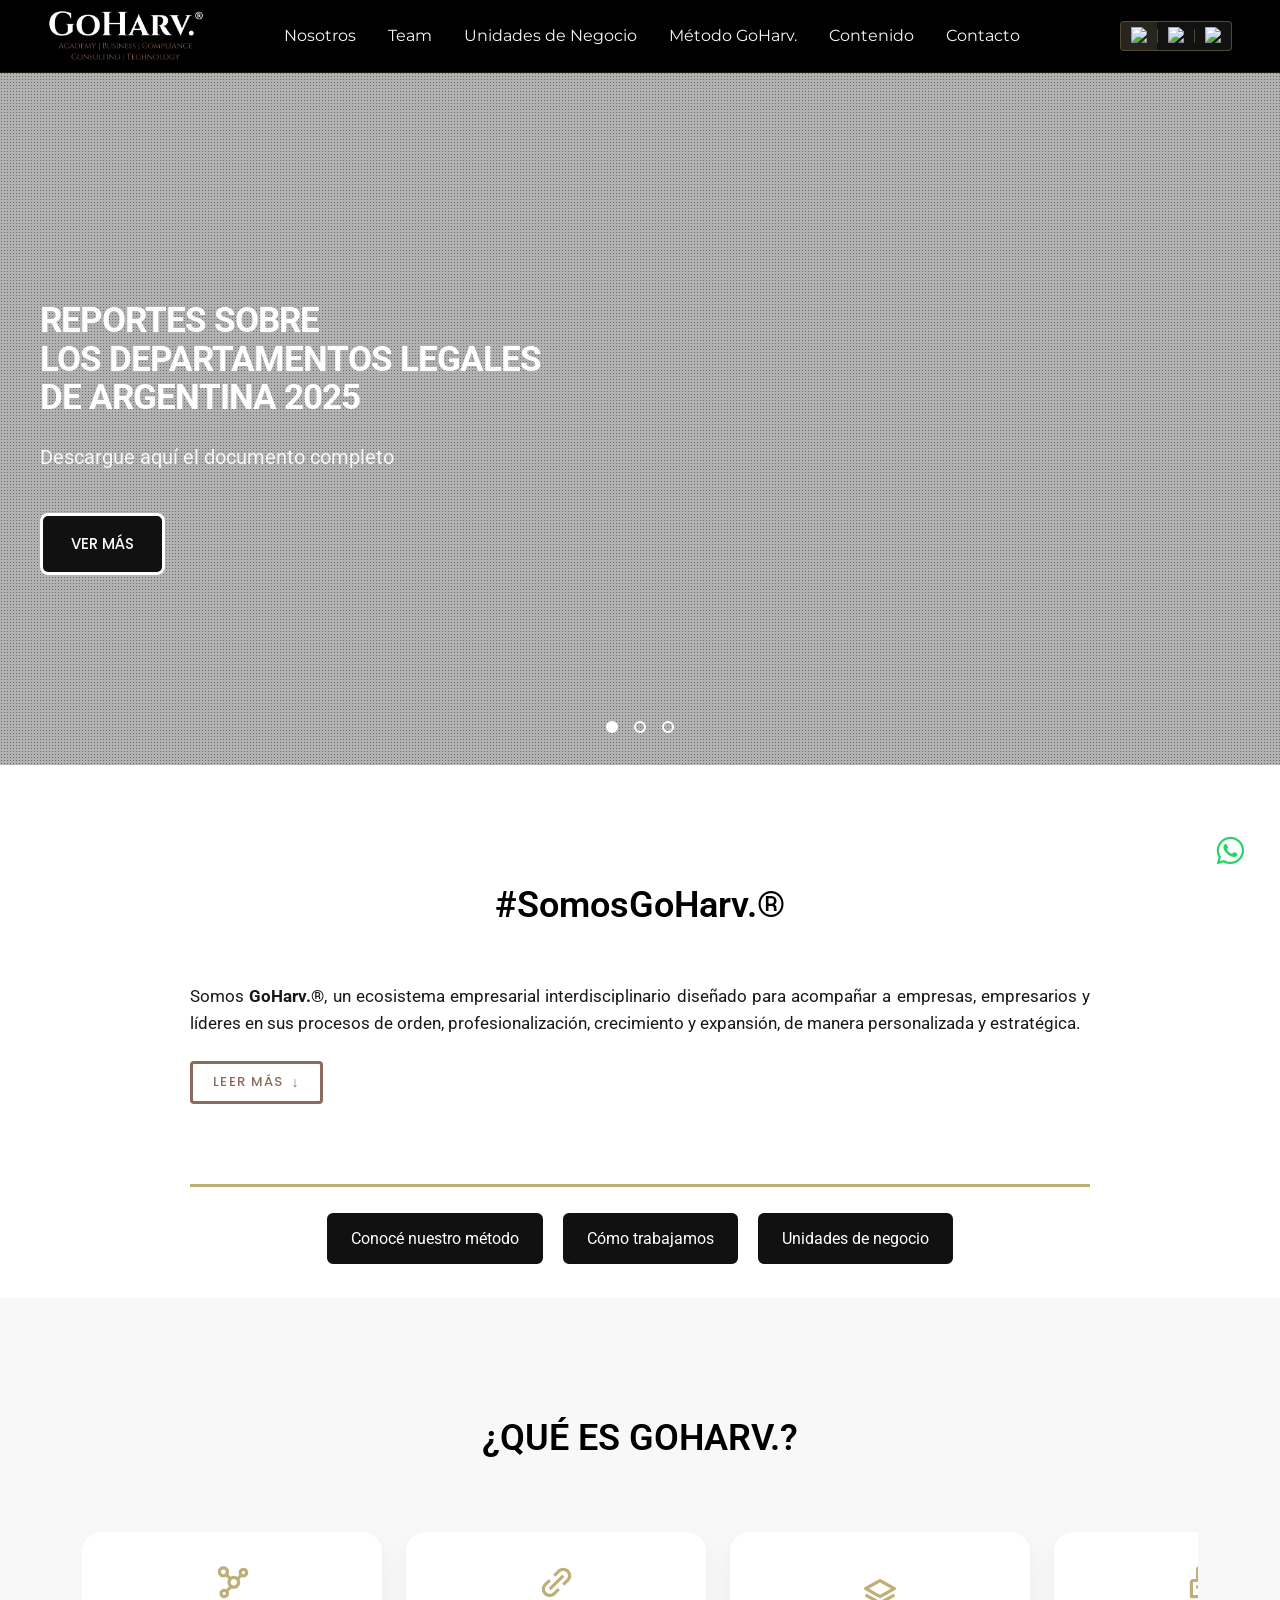
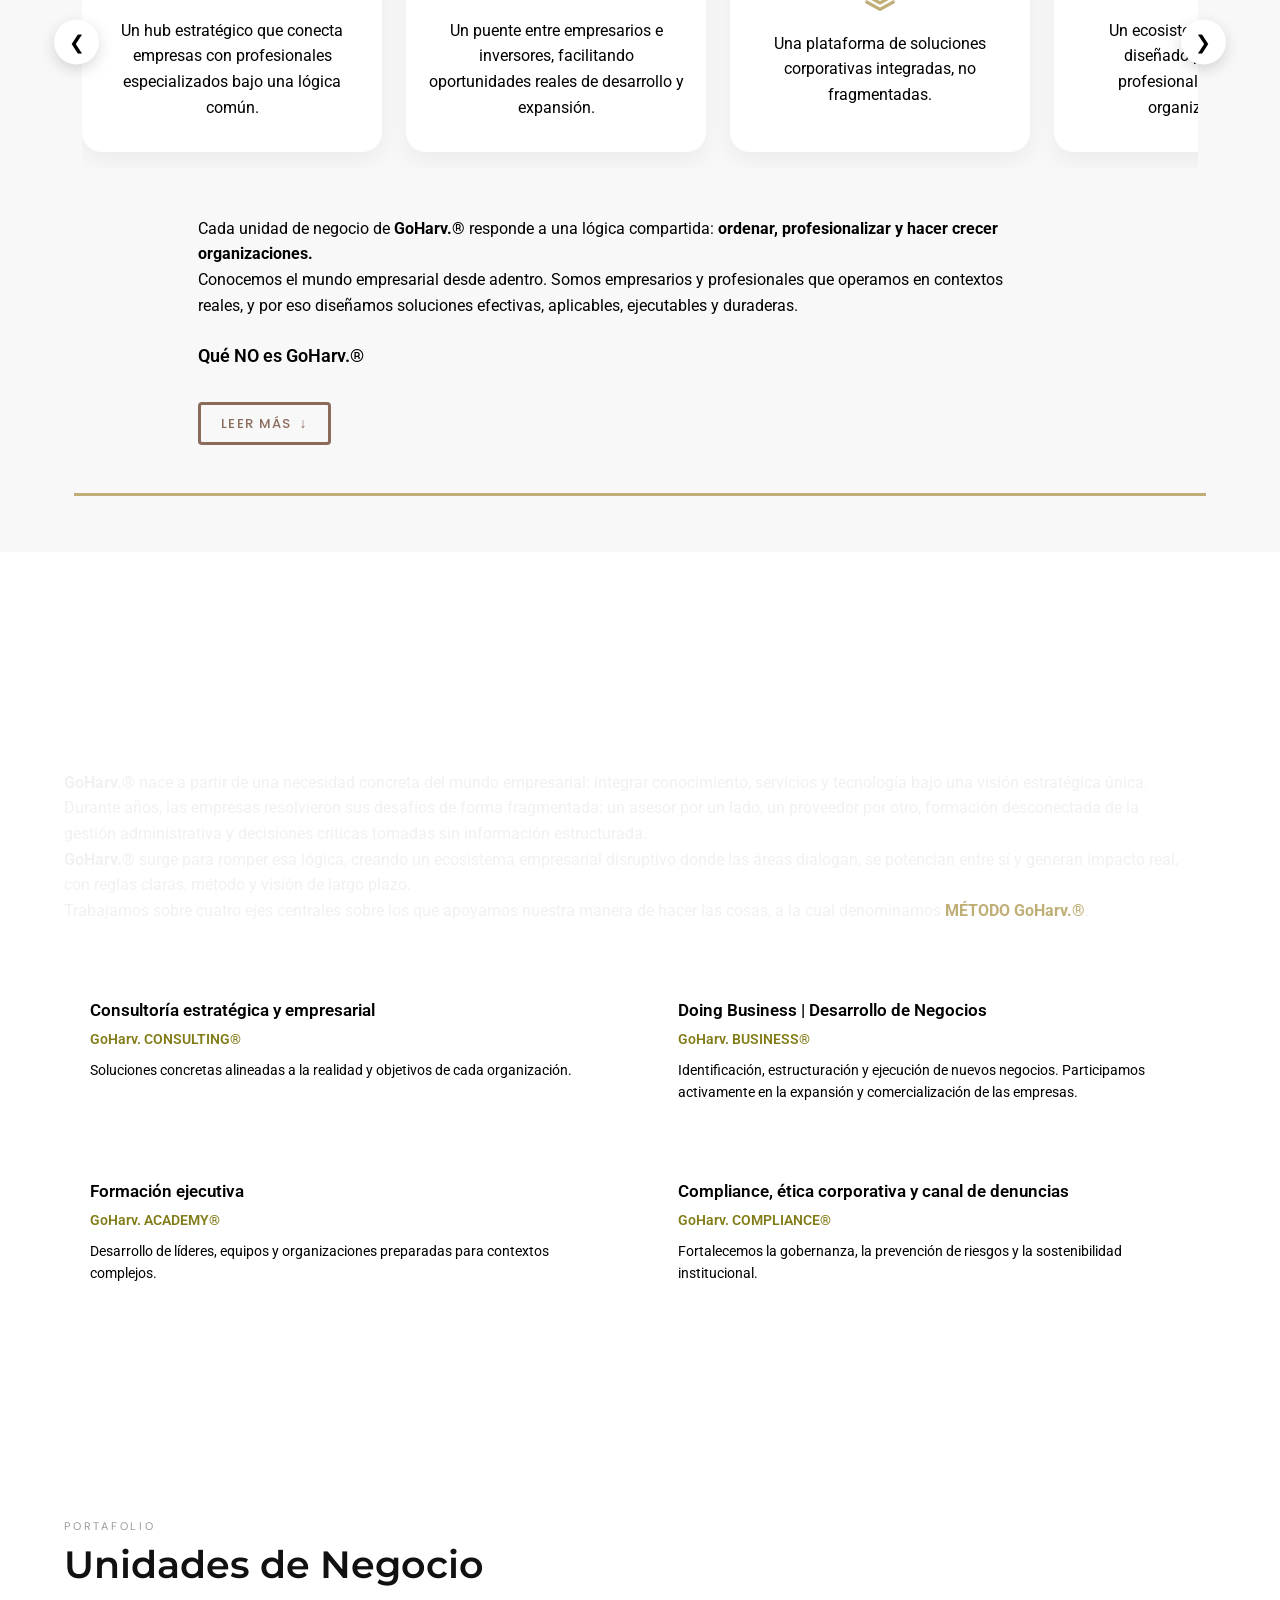
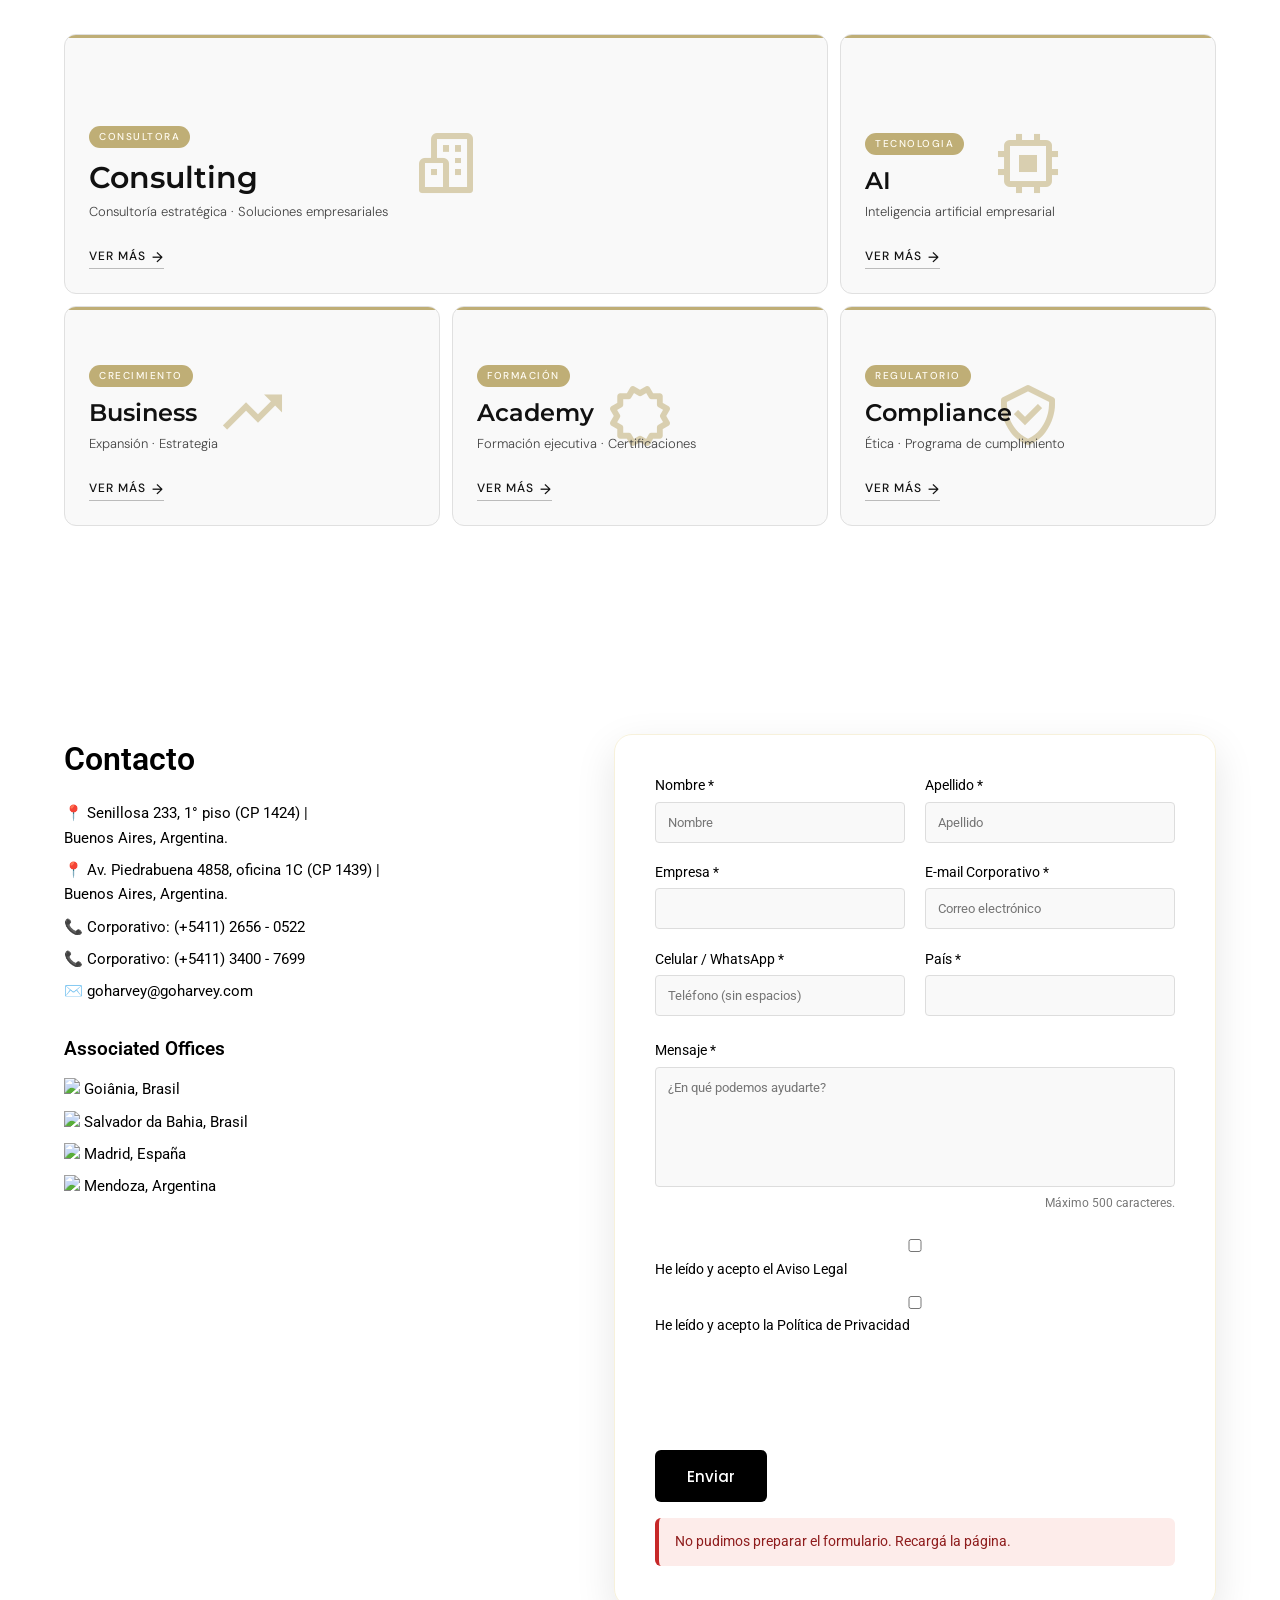
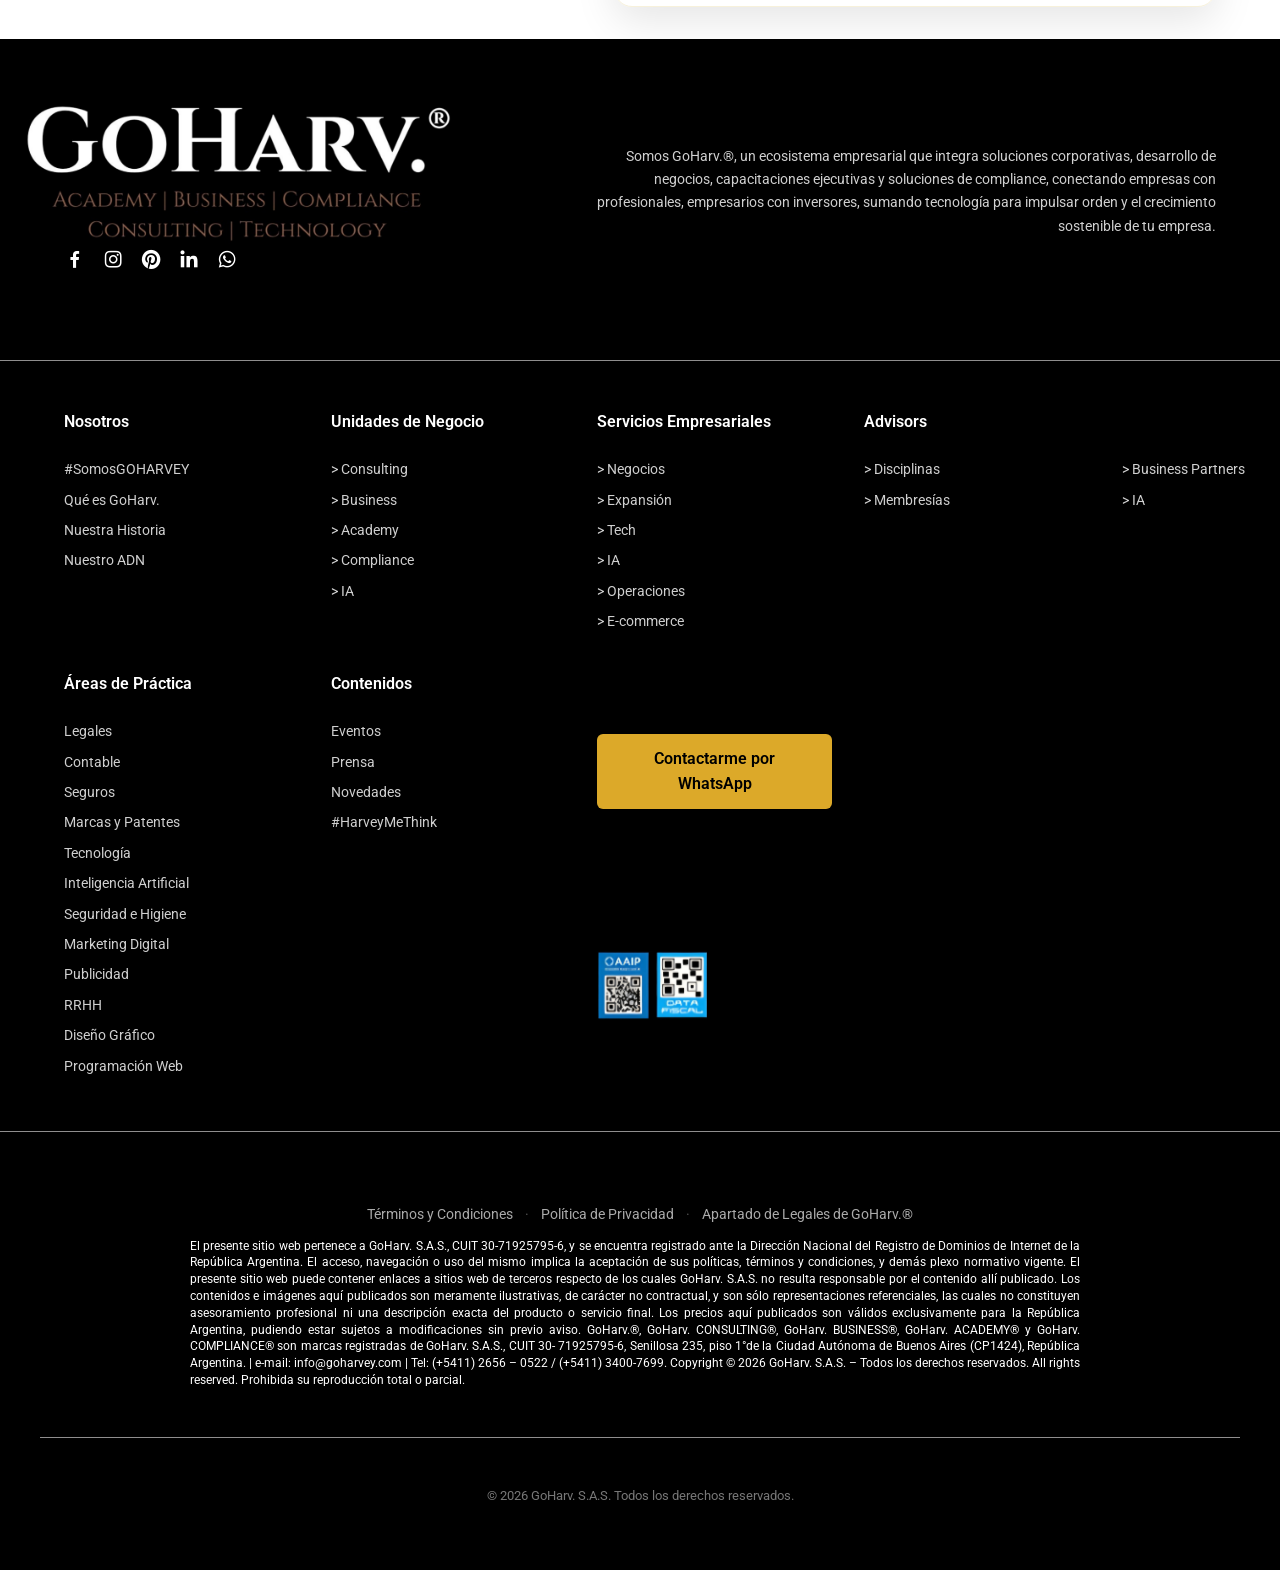
==== commit c55a24c2: "D" ====
--- a/index.html
+++ b/index.html
@@ -251,7 +251,7 @@
                 </p>
             </div>
 
-            <div class="historia-metodo">
+            <div class="historia-metodo stagger">
                 <div class="metodo-item">
                     <h4 data-i18n="historia.m1.title">Consultoría estratégica y empresarial</h4>
                     <span translate="no">GoHarv. CONSULTING®</span>
@@ -284,11 +284,11 @@
                 <p class="sec-label" data-i18n="cat.label">Portafolio</p>
                 <h2 class="sec-title" data-i18n="cat.title">Unidades de Negocio</h2>
 
-                <div class="grid-main">
+                <div class="grid-main stagger">
 
                     <div class="catcard featured" onclick="window.location.href='consulting.html'">
                         <div class="card-accent a1"></div>
-                        <div class="card-bg">🏢</div>
+                        <div class="card-bg"><i class='bx bx-buildings'></i></div>
                         <div class="card-body">
                             <span class="card-tag t1" data-i18n="cat.tag.consulting">Consultora</span>
                             <h3 class="card-name" translate="no">Consulting</h3>
@@ -299,7 +299,7 @@
 
                     <div class="catcard" onclick="window.location.href='ia.html'">
                         <div class="card-accent a5"></div>
-                        <div class="card-bg">🤖</div>
+                        <div class="card-bg"><i class='bx bx-chip'></i></div>
                         <div class="card-body">
                             <span class="card-tag t5" data-i18n="cat.tag.ia">Tecnologia</span>
                             <h3 class="card-name" translate="no">AI</h3>
@@ -310,7 +310,7 @@
 
                     <div class="catcard" onclick="window.location.href='business.html'">
                         <div class="card-accent a2"></div>
-                        <div class="card-bg">📈</div>
+                        <div class="card-bg"><i class='bx bx-trending-up'></i></div>
                         <div class="card-body">
                             <span class="card-tag t2" data-i18n="cat.tag.business">Crecimiento</span>
                             <h3 class="card-name" translate="no">Business</h3>
@@ -321,7 +321,7 @@
 
                     <div class="catcard" onclick="window.location.href='academy.html'">
                         <div class="card-accent a3"></div>
-                        <div class="card-bg">🎓</div>
+                        <div class="card-bg"><i class='bx bx-certification'></i></div>
                         <div class="card-body">
                             <span class="card-tag t3" data-i18n="cat.tag.academy">Formación</span>
                             <h3 class="card-name" translate="no">Academy</h3>
@@ -332,7 +332,7 @@
 
                     <div class="catcard" onclick="window.location.href='compliance.html'">
                         <div class="card-accent a4"></div>
-                        <div class="card-bg">⚖️</div>
+                        <div class="card-bg"><i class='bx bx-check-shield'></i></div>
                         <div class="card-body">
                             <span class="card-tag t4" data-i18n="cat.tag.compliance">Regulatorio</span>
                             <h3 class="card-name" translate="no">Compliance</h3>
@@ -447,9 +447,6 @@
 
         <div class="floating-buttons">
             <button id="scrollTopBtn">↑</button>
-            <a href="#" class="scrollup" id="scroll-up">
-                <i class="bx bx-up-arrow-alt scrollupicon"></i>
-            </a>
             <a href="https://www.whatsapp.com/channel/0029VbBnHM3Jf05YKOohJb1y" class="whatsapp-btn" target="_blank">
                 <i class="bx bxl-whatsapp"></i>
             </a>
--- a/css/style.css
+++ b/css/style.css
@@ -28,6 +28,7 @@
     --anim-entrada: .6s;
     --anim-recorrido: 24px;
     --anim-curva: cubic-bezier(.19, 1, .22, 1);   /* ease-out expo */
+    --anim-paso: .07s;      /* retardo entre hijos en cascada */
     --anim-rapida: .3s;                            /* hover, botones */
 
     /* ── Paleta de marca ── */
@@ -65,6 +66,41 @@
 .reveal.delay-1 { transition-delay: .08s; }
 .reveal.delay-2 { transition-delay: .16s; }
 .reveal.delay-3 { transition-delay: .24s; }
+
+/* ── CASCADA (stagger) ──
+   Los hijos de un .stagger entran uno detrás de otro en vez de todos
+   juntos. El JS numera cada hijo con --i y acá ese número se convierte
+   en retardo, asi que funciona con cualquier cantidad de elementos.
+
+   La clase js-stagger la pone el JS: sin JS nada se oculta. */
+/* La clase va DUPLICADA a proposito: .js-stagger.js-stagger sube la
+   especificidad a (0,2,0) sin cambiar a que elementos aplica.
+
+   Hace falta porque cada pagina tiene su hoja propia (academy.css,
+   ia.css, metodo.css...) que carga DESPUES de style.css y define cosas
+   como ".ai-card { transition: .3s }". Ese shorthand resetea el
+   transition-delay a 0 y anulaba la cascada: las tarjetas aparecian
+   todas juntas. Con (0,2,0) la cascada gana siempre, sin tener que
+   escribir una regla a medida por cada grilla del sitio. */
+.js-stagger.js-stagger > * {
+    opacity: 0;
+    transform: translateY(var(--anim-recorrido));
+    transition: opacity var(--anim-entrada) var(--anim-curva),
+                transform var(--anim-entrada) var(--anim-curva);
+    transition-delay: calc(var(--i, 0) * var(--anim-paso));
+}
+
+.js-stagger.js-stagger.active > * {
+    opacity: 1;
+    transform: translateY(0);
+}
+
+/* Si un bloque .reveal contiene una cascada, el padre hace SOLO fade:
+   el desplazamiento corre por cuenta de las tarjetas. Sin esto se suman
+   dos movimientos sobre el mismo contenido y la entrada se ve sucia. */
+.reveal:has(.stagger) {
+    transform: none;
+}
 
 
 html {
@@ -839,6 +875,10 @@
 }
 
 /* Ícono decorativo de fondo */
+/* Icono decorativo de cada unidad de negocio.
+   Eran emojis: se veian distintos en cada sistema operativo (Windows,
+   Mac y Android los dibujan diferente) y aportaban colores ajenos a la
+   marca. Ahora son iconos vectoriales de boxicons en el dorado propio. */
 .card-bg {
   position: absolute;
   inset: 0;
@@ -846,9 +886,17 @@
   align-items: center;
   justify-content: center;
   font-size: 72px;
-  opacity: 0.8;
-  transition: opacity 0.35s ease, transform 0.5s ease;
+  color: var(--dorado);
+  opacity: 0.55;
+  transition: opacity 0.35s ease, transform 0.5s ease, color 0.35s ease;
   pointer-events: none;
+}
+
+/* Al pasar el mouse el icono se afirma y crece apenas: da respuesta
+   visual sin robarle protagonismo al titulo de la tarjeta. */
+.catcard:hover .card-bg {
+  opacity: 0.85;
+  transform: scale(1.06);
 }
 
 
@@ -1816,7 +1864,8 @@
     }
 
     /* Las entradas por scroll quedan visibles y quietas */
-    .reveal {
+    .reveal,
+    .js-stagger > * {
         opacity: 1 !important;
         transform: none !important;
     }
@@ -1826,3 +1875,14 @@
         transform: none !important;
     }
 }
+
+/* ── Botones flotantes ──
+   Contenedor de los botones fijos (subir arriba, WhatsApp). Sus hijos ya
+   son position:fixed, pero el div en si seguia en el flujo del documento
+   y sumaba la altura de una linea al final de CADA pagina: esa era la
+   franja en blanco que aparecia debajo del footer.
+
+   display:contents lo saca de la caja sin afectar a los hijos. */
+.floating-buttons {
+    display: contents;
+}
